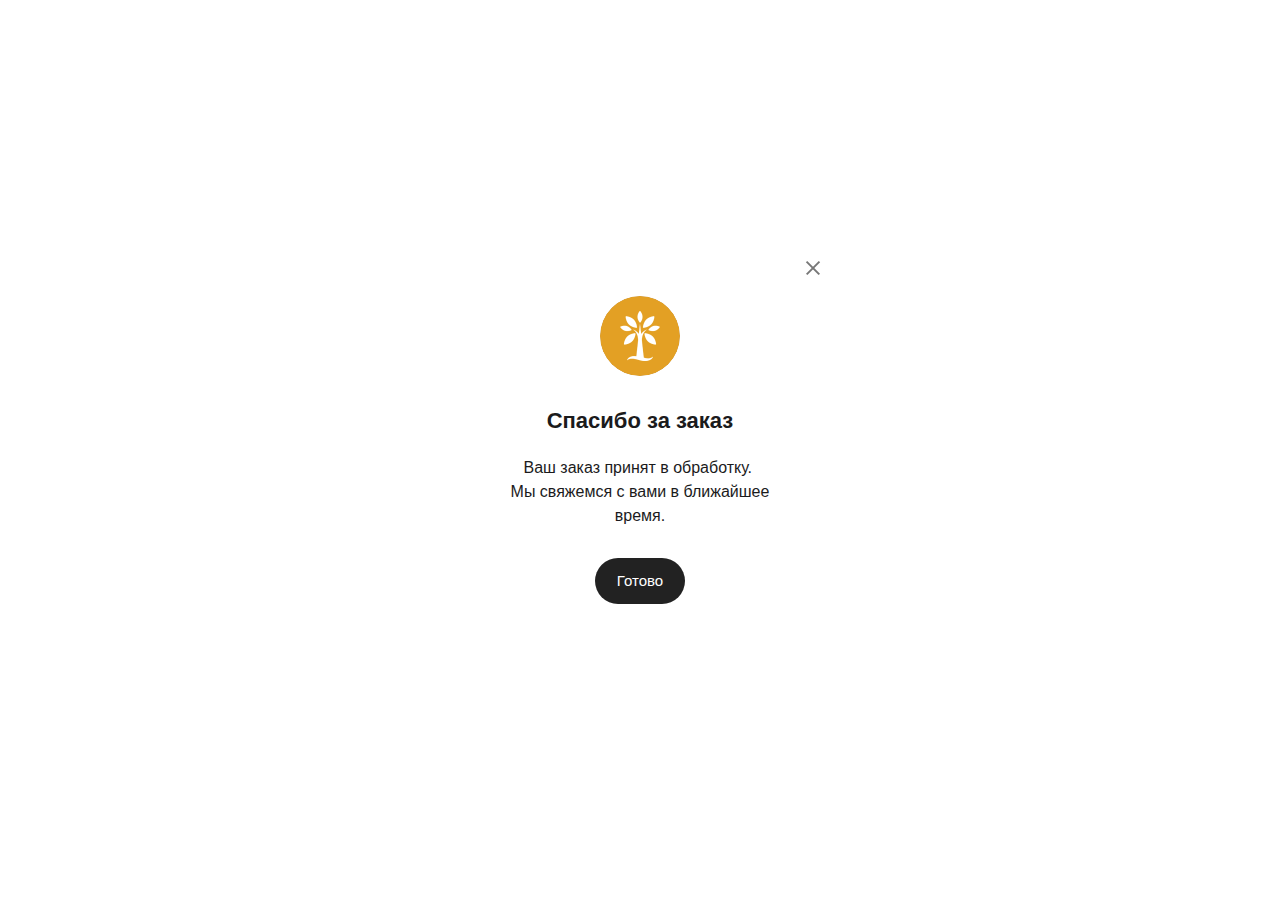
==== thanks.html @ 35699b53 "Thanks page" ====
<!DOCTYPE html>
<html lang="ru"
      style="--zoomLevel:1; --100vw:1239px; --100vh:954px; --viewportWidth:1239px; --viewportHeight:954px; --coverHeight:954px;">
<head>
    <meta http-equiv="Content-Type" content="text/html; charset=UTF-8">

    <title>Саджанці Хурми</title>

    <meta name="viewport"
          content="width=400, height=576, initial-scale=0.9, minimum-scale=0.9, maximum-scale=2.7000001072883606, viewport-fit=cover">

    <meta property="og:type" content="website">
    <meta property="og:title" content="Саджанці Хурми">
    <meta property="og:description" content="">
    <meta property="og:url" content="https://vitaminka.fun/">
    <meta property="og:image" content="assets/logo.png">
    <link rel="canonical" href="https://vitaminka.fun/">

    <link href="assets/css" rel="stylesheet">
    <style id="_core.css">
        :root {
            --lightColor: #fff;
            --darkColor: #1b1b1c;
            --currentColor: #1b1b1c;
            --contrastColor: #fff;
            --focus-ring: rgba(0, 149, 255, .25)
        }

        * {
            box-sizing: border-box;
            font-smooth: always;
            -webkit-font-smoothing: antialiased;
            -moz-osx-font-smoothing: auto
        }

        *, :focus {
            outline: none
        }

        :focus {
            -webkit-focus-ring-color: transparent;
            -webkit-tap-highlight-color: transparent
        }

        .is-android * {
            max-height: 1000000em
        }

        body, html {
            width: 100%;
            margin: 0;
            -webkit-overflow-scrolling: touch;
            -webkit-locale: "en"
        }

        html {
            min-height: 100%;
            text-size-adjust: none;
            -webkit-text-size-adjust: 100%;
            -ms-text-size-adjust: 100%
        }

        a:focus-visible, button:focus-visible, input[type=submit]:focus-visible {
            box-shadow: 0 0 0 4px var(--focus-ring)
        }

        embed, iframe, img, input[type=image], marquee, object, table, video {
            aspect-ratio: attr(width)/attr(height)
        }

        h1, h2, h3, h4, h5, ol, p, ul {
            margin: 0
        }

        ol, ul {
            padding-left: 1.75em
        }

        button, input, select, textarea {
            margin: 0;
            font-size: 100%;
            vertical-align: middle
        }

        button, input {
            overflow: visible;
            line-height: normal
        }

        button::-moz-focus-inner, input::-moz-focus-inner {
            padding: 0;
            border: 0
        }

        textarea {
            overflow: auto;
            vertical-align: top
        }

        img {
            width: auto \9;
            height: auto;
            vertical-align: middle;
            border: 0;
            -ms-interpolation-mode: bicubic
        }

        img, svg {
            max-width: 100%
        }

        svg {
            max-height: 100%;
            fill: currentColor;
            fill-rule: evenodd
        }

        [data-hidden=all] {
            display: none !important
        }

        @media screen and (min-width: 768px) {
            body.adaptive [data-hidden=desktop] {
                display: none !important
            }
        }

        @media screen and (max-width: 767px) {
            body.adaptive [data-hidden=mobile] {
                display: none !important
            }
        }

        [data-contrast] {
            color: var(--currentColor)
        }

        [data-contrast=dark] {
            --currentColor: #1b1b1c;
            --contrastColor: #fff
        }

        [data-contrast=light] {
            --currentColor: #fff;
            --contrastColor: #1b1b1c
        }

        body {
            word-break: break-word;
            word-wrap: break-word;
            overflow-wrap: break-word;
            --linkOpacity: 1;
            --linkColor: inherit;
            --linkDecoration: underline;
            --linkHoverColor: inherit;
            --linkHoverOpacity: 0.7;
            --linkHoverDecoration: none
        }

        a {
            text-decoration: none;
            -webkit-hyphens: manual;
            -ms-hyphens: manual;
            hyphens: manual;
            pointer-events: all
        }

        a, a:active, a:visited {
            color: inherit;
            outline: none
        }

        ol a, p a, ul a {
            -webkit-text-decoration: var(--linkDecoration);
            text-decoration: var(--linkDecoration);
            opacity: var(--linkOpacity);
            transition: opacity .3s cubic-bezier(.21, .67, .58, 1)
        }

        ol a, ol a:active, ol a:visited, p a, p a:active, p a:visited, ul a, ul a:active, ul a:visited {
            color: var(--linkColor)
        }

        .is-pointer ol a:hover, .is-pointer p a:hover, .is-pointer ul a:hover {
            color: var(--linkHoverColor);
            -webkit-text-decoration: var(--linkHoverDecoration);
            text-decoration: var(--linkHoverDecoration);
            opacity: var(--linkHoverOpacity)
        }

        ol img, p img, ul img {
            height: auto !important
        }

        .close-times {
            font-size: 18px;
            width: 2em;
            height: 2em;
            margin-top: -.5em;
            margin-right: -.5em;
            z-index: 99;
            background-repeat: no-repeat;
            background-position: 50%;
            cursor: pointer;
            color: currentColor;
            opacity: 1;
            transition: opacity .18s cubic-bezier(.21, .67, .58, 1);
            transform: translateZ(0);
            pointer-events: all;
            will-change: transform, opacity;
            outline: none
        }

        .is-pointer .close-times:hover {
            text-decoration: none;
            opacity: .65
        }

        .close-times:after, .close-times:before {
            display: block;
            content: "";
            width: 2px;
            height: 1.3em;
            background: currentColor;
            position: absolute;
            left: -1px;
            right: 0;
            top: 0;
            margin-top: .35em;
            margin-left: 1em
        }

        .close-times:before {
            transform: rotate(45deg)
        }

        .close-times:after {
            transform: rotate(-45deg)
        }


        .justify-content-start {
            justify-content: flex-start
        }


        .align-items-stretch {
            align-items: stretch
        }


        @keyframes shake {
            10%, 90% {
                transform: translate3d(-1px, 0, 0)
            }
            20%, 80% {
                transform: translate3d(2px, 0, 0)
            }
            30%, 60% {
                transform: translate3d(-3px, 0, 0)
            }
            45% {
                transform: translate3d(3px, 0, 0)
            }
        }

        @keyframes slideDown {
            0% {
                transform: translateY(-10px);
                opacity: 0
            }
            to {
                transform: translateY(0);
                opacity: 1
            }
        }

        @keyframes slideUp {
            0% {
                transform: translateY(10px);
                opacity: 0
            }
            to {
                transform: translateY(0);
                opacity: 1
            }
        }

        @keyframes fadeIn {
            0% {
                opacity: 0
            }
            to {
                opacity: 1
            }
        }

        @keyframes fadeOut {
            0% {
                opacity: 1
            }
            to {
                opacity: 0
            }
        }

        @keyframes slideLeft {
            0% {
                transform: translateX(-10px);
                opacity: 0
            }
            to {
                transform: translateX(0);
                opacity: 1
            }
        }

        @keyframes slideRight {
            0% {
                transform: translateX(10px);
                opacity: 0
            }
            to {
                transform: translateX(0);
                opacity: 1
            }
        }

        @keyframes show-menu {
            0% {
                opacity: 0;
                transform: translateY(-25px)
            }
            to {
                opacity: 1;
                transform: translateY(0)
            }
        }

        @keyframes scale-up-down {
            50% {
                transform: scale(1.3)
            }
        }

        @keyframes circular-loader {
            0% {
                stroke-dasharray: 1, 200;
                stroke-dashoffset: 0
            }
            50% {
                stroke-dasharray: 89, 200;
                stroke-dashoffset: -35
            }
            to {
                stroke-dasharray: 89, 200;
                stroke-dashoffset: -124
            }
        }

        @keyframes checkAppearance {
            0% {
                width: 0
            }
            to {
                width: 100%
            }
        }

        @keyframes sSpin {
            0% {
                transform: rotate(0deg)
            }
            to {
                transform: rotate(1turn)
            }
        }

        @keyframes swipeAnimation {
            0% {
                transform: translateX(0);
                opacity: 0
            }
            19% {
                transform: translateX(0);
                opacity: 1
            }
            30% {
                opacity: 1
            }
            81% {
                transform: translateX(-120px);
                opacity: 0
            }
            to {
                transform: translateX(0);
                opacity: 0
            }
        }

        @keyframes swipeAnimationLeft {
            0% {
                transform: translateX(0);
                opacity: 1
            }
            39% {
                opacity: 1
            }
            56% {
                opacity: .5
            }
            77% {
                transform: translateX(-150%);
                opacity: 0
            }
        }

        :root {
            --containerWidth: 1150px;
            --containerMaxWidth: 100%
        }

        body, html {
            -ms-scroll-chaining: none;
            overscroll-behavior: none;
            padding: 0
        }

        body {
            min-width: 1200px;
            color: #1b1b1c;
            background-color: #fff;
            zoom: var(--zoomLevel)
        }


        .full-width .flexbe-cards-list {
            max-width: 100%;
            margin-right: 0;
            margin-left: 0
        }

        .cover {
            min-height: 540px;
            min-height: var(--coverHeight, 100vh);
            height: auto;
            align-items: center;
            align-content: center
        }

        .col-1, [data-cols="1"] {
            flex-basis: 4.16666667%;
            max-width: 4.16666667%
        }

        .col-2, [data-cols="2"] {
            flex-basis: 8.33333333%;
            max-width: 8.33333333%
        }

        .col-3, [data-cols="3"] {
            flex-basis: 12.5%;
            max-width: 12.5%
        }

        .col-4, [data-cols="4"] {
            flex-basis: 16.66666667%;
            max-width: 16.66666667%
        }

        .col-5, [data-cols="5"] {
            flex-basis: 20.83333333%;
            max-width: 20.83333333%
        }

        .col-6, [data-cols="6"] {
            flex-basis: 25%;
            max-width: 25%
        }

        .col-7, [data-cols="7"] {
            flex-basis: 29.16666667%;
            max-width: 29.16666667%
        }

        .col-8, [data-cols="8"] {
            flex-basis: 33.33333333%;
            max-width: 33.33333333%
        }

        .col-9, [data-cols="9"] {
            flex-basis: 37.5%;
            max-width: 37.5%
        }

        .col-10, [data-cols="10"] {
            flex-basis: 41.66666667%;
            max-width: 41.66666667%
        }

        .col-11, [data-cols="11"] {
            flex-basis: 45.83333333%;
            max-width: 45.83333333%
        }

        .col-12, [data-cols="12"] {
            flex-basis: 50%;
            max-width: 50%
        }

        .col-13, [data-cols="13"] {
            flex-basis: 54.16666667%;
            max-width: 54.16666667%
        }

        .col-14, [data-cols="14"] {
            flex-basis: 58.33333333%;
            max-width: 58.33333333%
        }

        .col-15, [data-cols="15"] {
            flex-basis: 62.5%;
            max-width: 62.5%
        }

        .col-16, [data-cols="16"] {
            flex-basis: 66.66666667%;
            max-width: 66.66666667%
        }

        .col-17, [data-cols="17"] {
            flex-basis: 70.83333333%;
            max-width: 70.83333333%
        }

        .col-18, [data-cols="18"] {
            flex-basis: 75%;
            max-width: 75%
        }

        .col-19, [data-cols="19"] {
            flex-basis: 79.16666667%;
            max-width: 79.16666667%
        }

        .col-20, [data-cols="20"] {
            flex-basis: 83.33333333%;
            max-width: 83.33333333%
        }

        .col-21, [data-cols="21"] {
            flex-basis: 87.5%;
            max-width: 87.5%
        }

        .col-22, [data-cols="22"] {
            flex-basis: 91.66666667%;
            max-width: 91.66666667%
        }

        .col-23, [data-cols="23"] {
            flex-basis: 95.83333333%;
            max-width: 95.83333333%
        }

        .col-24, [data-cols="24"] {
            flex-basis: 100%;
            max-width: 100%
        }

        .col-0, [data-cols="0"] {
            padding: 0 !important;
            margin: 0 !important;
            width: 0 !important;
            max-width: 0 !important;
            opacity: 0;
            visibility: hidden
        }


        .layout-type-card, .layout-type-column, .layout-type-product, .layout-type-tabs {
            z-index: auto
        }

        .gap-item {
            padding: var(--gapSize)
        }

        .gap-zero {
            --gapSize: 0px
        }

        .b_block ~ .b_block {
            margin-top: -1px;
            min-height: 1px
        }

        .element-item {
            --elementIndex: 10;
            position: relative;
            display: flex;
            flex-shrink: 0;
            flex-grow: 0;
            justify-content: var(--elementJustify, inherit);
            align-items: var(--elementAlign, inherit);
            text-align: var(--elementTextAlign, inherit)
        }

        .element-item--vertical {
            width: 100%
        }

        .element-item--vertical.is-first-child {
            margin-top: -5px
        }

        .element-item--vertical.is-last-child {
            margin-bottom: -5px
        }

        .element-item--vertical.fill-space {
            --elementAlign: stretch;
            flex-grow: 1
        }

        .element-item--vertical.no-gutter {
            width: stretch;
            margin-left: calc(var(--paddingLeft, 0px) * -1);
            margin-right: calc(var(--paddingRight, 0px) * -1)
        }

        .element-item--vertical.no-gutter.is-first-child {
            margin-top: calc(var(--paddingTop) * -1) !important
        }

        .element-item--vertical.no-gutter.is-first-child .element-content {
            padding-top: 0 !important
        }

        .element-item--vertical.no-gutter.is-last-child {
            margin-bottom: calc(var(--paddingBottom) * -1) !important
        }

        .element-item--vertical.no-gutter.is-last-child .element-content {
            padding-bottom: 0 !important
        }

        .element-content--vertical {
            padding: 5px 0
        }

        .element-content {
            display: flex;
            flex-flow: row wrap;
            justify-content: var(--elementJustify, inherit);
            align-items: var(--elementAlign, inherit);
            position: relative;
            width: 100%;
            z-index: var(--elementIndex, 10)
        }

        .is-view .element-content--pointerless, .is-view .element-content--pointerless * {
            pointer-events: none !important
        }

        [data-element-justify=start] {
            --elementJustify: flex-start;
            --elementTextAlign: left
        }

        [data-element-justify=center] {
            --elementJustify: center;
            --elementTextAlign: center
        }

        [data-element-justify=end] {
            --elementJustify: flex-end;
            --elementTextAlign: right
        }

        [data-element-align=start] {
            --elementAlign: flex-start
        }

        [data-element-align=center] {
            --elementAlign: center
        }

        [data-element-align=end] {
            --elementAlign: flex-end
        }

        [data-mr] {
            padding-right: var(--sideMarginRight)
        }

        [data-ml] {
            padding-left: var(--sideMarginLeft)
        }

        [data-mr="0"] {
            --sideMarginRight: 0%
        }

        [data-ml="0"] {
            --sideMarginLeft: 0%
        }

        [data-mr="1"] {
            --sideMarginRight: 5%
        }

        [data-ml="1"] {
            --sideMarginLeft: 5%
        }

        [data-mr="2"] {
            --sideMarginRight: 10%
        }

        [data-ml="2"] {
            --sideMarginLeft: 10%
        }

        [data-mr="3"] {
            --sideMarginRight: 15%
        }

        [data-ml="3"] {
            --sideMarginLeft: 15%
        }

        [data-mr="4"] {
            --sideMarginRight: 20%
        }

        [data-ml="4"] {
            --sideMarginLeft: 20%
        }

        [data-mr="5"] {
            --sideMarginRight: 25%
        }

        [data-ml="5"] {
            --sideMarginLeft: 25%
        }

        [data-mr="6"] {
            --sideMarginRight: 30%
        }

        [data-ml="6"] {
            --sideMarginLeft: 30%
        }

        [data-mr="7"] {
            --sideMarginRight: 35%
        }

        [data-ml="7"] {
            --sideMarginLeft: 35%
        }

        [data-mr="8"] {
            --sideMarginRight: 40%
        }

        [data-ml="8"] {
            --sideMarginLeft: 40%
        }

        [data-mr="9"] {
            --sideMarginRight: 45%
        }

        [data-ml="9"] {
            --sideMarginLeft: 45%
        }

        [data-mr="10"] {
            --sideMarginRight: 50%
        }

        [data-ml="10"] {
            --sideMarginLeft: 50%
        }

        [data-mr="11"] {
            --sideMarginRight: 55%
        }

        [data-ml="11"] {
            --sideMarginLeft: 55%
        }

        [data-mr="12"] {
            --sideMarginRight: 60%
        }

        [data-ml="12"] {
            --sideMarginLeft: 60%
        }

        [data-mr="13"] {
            --sideMarginRight: 65%
        }

        [data-ml="13"] {
            --sideMarginLeft: 65%
        }

        [data-mr="14"] {
            --sideMarginRight: 70%
        }

        [data-ml="14"] {
            --sideMarginLeft: 70%
        }

        [data-mr="15"] {
            --sideMarginRight: 75%
        }

        [data-ml="15"] {
            --sideMarginLeft: 75%
        }

        [data-mr="16"] {
            --sideMarginRight: 80%
        }

        [data-ml="16"] {
            --sideMarginLeft: 80%
        }

        [data-mr="17"] {
            --sideMarginRight: 85%
        }

        [data-ml="17"] {
            --sideMarginLeft: 85%
        }

        [data-mr="18"] {
            --sideMarginRight: 90%
        }

        [data-ml="18"] {
            --sideMarginLeft: 90%
        }

        [data-mr="19"] {
            --sideMarginRight: 95%
        }

        [data-ml="19"] {
            --sideMarginLeft: 95%
        }

        [data-mr="20"] {
            --sideMarginRight: 100%
        }

        [data-ml="20"] {
            --sideMarginLeft: 100%
        }

        .px-50 {
            --paddingLeft: 50px;
            --paddingRight: 50px
        }

        .py-50 {
            --paddingBottom: 50px
        }

        .pt-50, .py-50 {
            --paddingTop: 50px
        }

        .flexbe-row {
            width: 100%;
            max-width: 100%;
            width: -webkit-fill-available;
            width: -moz-available;
            width: stretch;
            max-width: -webkit-fill-available;
            max-width: -moz-available;
            max-width: stretch;
            flex-flow: row nowrap;
            margin: 0 calc(var(--gapSize, 0px) * -1);
            pointer-events: none
        }

        .flexbe-column, .flexbe-row {
            display: flex;
            flex-grow: 1;
            flex-shrink: 0
        }

        @media screen and (min-width: 768px) {
            .flexbe-row.first-row .flexbe-column, .flexbe-row.only-row .flexbe-column {
                padding-top: 0
            }

            .flexbe-row.last-row .flexbe-column, .flexbe-row.only-row .flexbe-column {
                padding-bottom: 0
            }
        }

        .m_modal {
            position: absolute;
            z-index: 0;
            top: 0;
            left: 0;
            right: 0;
            bottom: 0;
            width: 100%;
            height: 100%;
            display: none;
            -webkit-backface-visibility: hidden;
            backface-visibility: hidden;
            content-visibility: hidden
        }

        .m_modal.show {
            content-visibility: visible;
            display: block;
            z-index: 1000
        }

        .m_modal .modal-data {
            position: relative;
            z-index: 1;
            height: 100%;
            display: flex;
            justify-content: center;
            align-items: center
        }

        .m_modal .modal-data > .close-times {
            position: fixed;
            top: 40px;
            right: 40px
        }

        .m_modal .scroller {
            padding: 70px 0;
            max-height: var(--viewportHeight, 100vh);
            width: 100%;
            height: 100%;
            display: flex;
            align-items: flex-start;
            justify-content: center;
            position: relative;
            pointer-events: all;
            overflow-x: hidden;
            overflow-y: auto;
            -webkit-overflow-scrolling: touch
        }

        .m_modal .modal-content {
            position: relative;
            margin: auto;
            animation: slideUp .35s ease 1 both
        }

        .m_modal .component-bg {
            animation: fadeIn .18s linear 1 both
        }

        .cart-button {
            width: 60px;
            height: 60px;
            padding: 12px;
            display: flex;
            align-items: center;
            justify-content: center;
            -webkit-backface-visibility: hidden;
            backface-visibility: hidden;
            pointer-events: all;
            cursor: pointer;
            -webkit-tap-highlight-color: transparent;
            transition: opacity .18s cubic-bezier(.21, .67, .58, 1), visibility .18s cubic-bezier(.21, .67, .58, 1)
        }

        .cart-button, .cart-button .editor-simple-handle {
            border-radius: 50%
        }

        .cart-button:hover:before {
            transform: scale(1.05)
        }

        .cart-button.blink {
            animation: scale-up-down .3s cubic-bezier(.21, .67, .58, 1) 0s 1
        }

        .cart-button.hide {
            opacity: 0;
            visibility: hidden;
            pointer-events: none !important
        }

        .cart-button svg {
            flex-shrink: 0;
            display: block;
            fill-rule: evenodd;
            fill: currentColor;
            transition: transform .3s cubic-bezier(.21, .67, .58, 1);
            z-index: 1
        }

        .cart-button:before {
            content: "";
            top: 0;
            left: 0;
            width: 60px;
            height: 60px;
            color: #fff;
            z-index: 0
        }

        .cart-button-count, .cart-button:before {
            display: block;
            position: absolute;
            border-radius: 50%;
            transition: transform .3s cubic-bezier(.21, .67, .58, 1)
        }

        .cart-button-count {
            z-index: 5;
            margin: 0;
            right: -5px;
            top: -5px;
            width: 24px;
            height: 24px;
            box-sizing: border-box;
            text-align: center;
            font-size: 12px;
            line-height: 24px;
            font-weight: 500;
            white-space: nowrap
        }

        .swiper-container-autoheight .swiper-slide {
            height: auto
        }

        .swiper-container-autoheight .swiper-wrapper {
            align-items: flex-start;
            transition-property: transform, height
        }

        .swiper-mobile-helper {
            display: none
        }

        body.is-touch .swiper-mobile-helper {
            position: absolute;
            width: 60px;
            height: 60px;
            background-size: contain;
            opacity: 0;
            pointer-events: none;
            will-change: transform, opacity;
            animation: none
        }

        body.is-touch .swiper-mobile-helper.show {
            display: block;
            animation: swipeAnimationLeft 1.3s ease 2 both
        }

        body.is-touch .swiper-mobile-helper.fade {
            opacity: 0;
            visibility: hidden;
            transition: opacity .5s ease, visibility .5s ease
        }

        .flexbe-cards-slider .swiper-mobile-helper {
            top: 7%;
            right: -28px
        }

        .container-tabs .swiper-mobile-helper {
            top: -40px;
            right: -8px
        }

        .swiper-wrapper {
            position: relative;
            flex-wrap: nowrap !important;
            justify-content: flex-start;
            transition: all .65s cubic-bezier(.64, .13, .43, .99)
        }

        .swiper-effect-fade .swiper-slide {
            pointer-events: none;
            padding: 0 !important;
            opacity: 0;
            visibility: hidden;
            transition-property: opacity, visibility;
            transition-timing-function: cubic-bezier(.7, 0, .3, 1)
        }

        .swiper-effect-fade .swiper-slide > .component-image, .swiper-effect-fade .swiper-slide > .component-video {
            transform: scale(1.15);
            transition: transform .85s cubic-bezier(.7, 0, .3, 1)
        }

        .swiper-effect-fade .swiper-slide-active {
            pointer-events: auto;
            opacity: 1;
            visibility: visible
        }

        .swiper-effect-fade .swiper-slide-active > .component-image, .swiper-effect-fade .swiper-slide-active > .component-video, .swiper-effect-fade .swiper-slide-duplicate-active > .component-image, .swiper-effect-fade .swiper-slide-duplicate-active > .component-video {
            transform: scale(1)
        }

        .widget-list {
            display: none;
            position: relative
        }

        body.ready .widget-list {
            display: block;
            position: absolute;
            top: 0;
            width: 100%
        }
    </style>
    <style id="_core_adaptive.css">

        @media screen and (max-width: 767px) {
            body.adaptive .hidden-mobile {
                display: none
            }
        }

        @media screen and (max-width: 767px) {
            body.adaptive {
                --containerWidth: 450px;
                --containerMaxWidth: calc(100vw - 20px * 2);
                min-width: 350px
            }

            body.adaptive .layout-type-section-title {
                margin-bottom: 30px
            }

            body.adaptive .layout-type-section-footer {
                margin-top: 30px
            }

            body.adaptive .col-am-1, body.adaptive [data-am-cols="1"] {
                flex-basis: 4.16666667%;
                max-width: 4.16666667%
            }

            body.adaptive .col-am-2, body.adaptive [data-am-cols="2"] {
                flex-basis: 8.33333333%;
                max-width: 8.33333333%
            }

            body.adaptive .col-am-3, body.adaptive [data-am-cols="3"] {
                flex-basis: 12.5%;
                max-width: 12.5%
            }

            body.adaptive .col-am-4, body.adaptive [data-am-cols="4"] {
                flex-basis: 16.66666667%;
                max-width: 16.66666667%
            }

            body.adaptive .col-am-5, body.adaptive [data-am-cols="5"] {
                flex-basis: 20.83333333%;
                max-width: 20.83333333%
            }

            body.adaptive .col-am-6, body.adaptive [data-am-cols="6"] {
                flex-basis: 25%;
                max-width: 25%
            }

            body.adaptive .col-am-7, body.adaptive [data-am-cols="7"] {
                flex-basis: 29.16666667%;
                max-width: 29.16666667%
            }

            body.adaptive .col-am-8, body.adaptive [data-am-cols="8"] {
                flex-basis: 33.33333333%;
                max-width: 33.33333333%
            }

            body.adaptive .col-am-9, body.adaptive [data-am-cols="9"] {
                flex-basis: 37.5%;
                max-width: 37.5%
            }

            body.adaptive .col-am-10, body.adaptive [data-am-cols="10"] {
                flex-basis: 41.66666667%;
                max-width: 41.66666667%
            }

            body.adaptive .col-am-11, body.adaptive [data-am-cols="11"] {
                flex-basis: 45.83333333%;
                max-width: 45.83333333%
            }

            body.adaptive .col-am-12, body.adaptive [data-am-cols="12"] {
                flex-basis: 50%;
                max-width: 50%
            }

            body.adaptive .col-am-13, body.adaptive [data-am-cols="13"] {
                flex-basis: 54.16666667%;
                max-width: 54.16666667%
            }

            body.adaptive .col-am-14, body.adaptive [data-am-cols="14"] {
                flex-basis: 58.33333333%;
                max-width: 58.33333333%
            }

            body.adaptive .col-am-15, body.adaptive [data-am-cols="15"] {
                flex-basis: 62.5%;
                max-width: 62.5%
            }

            body.adaptive .col-am-16, body.adaptive [data-am-cols="16"] {
                flex-basis: 66.66666667%;
                max-width: 66.66666667%
            }

            body.adaptive .col-am-17, body.adaptive [data-am-cols="17"] {
                flex-basis: 70.83333333%;
                max-width: 70.83333333%
            }

            body.adaptive .col-am-18, body.adaptive [data-am-cols="18"] {
                flex-basis: 75%;
                max-width: 75%
            }

            body.adaptive .col-am-19, body.adaptive [data-am-cols="19"] {
                flex-basis: 79.16666667%;
                max-width: 79.16666667%
            }

            body.adaptive .col-am-20, body.adaptive [data-am-cols="20"] {
                flex-basis: 83.33333333%;
                max-width: 83.33333333%
            }

            body.adaptive .col-am-21, body.adaptive [data-am-cols="21"] {
                flex-basis: 87.5%;
                max-width: 87.5%
            }

            body.adaptive .col-am-22, body.adaptive [data-am-cols="22"] {
                flex-basis: 91.66666667%;
                max-width: 91.66666667%
            }

            body.adaptive .col-am-23, body.adaptive [data-am-cols="23"] {
                flex-basis: 95.83333333%;
                max-width: 95.83333333%
            }

            body.adaptive .col-am-24, body.adaptive [data-am-cols="24"] {
                flex-basis: 100%;
                max-width: 100%
            }

            body.adaptive .gap-am-zero {
                --gapSize: 0px
            }

            body.adaptive .gap-am-xsmall {
                --gapSize: 7px
            }

            body.adaptive .gap-am-small {
                --gapSize: 10px
            }

            body.adaptive .gap-am-normal {
                --gapSize: 15px
            }

            body.adaptive .gap-am-large {
                --gapSize: 25px
            }
        }

        .is-view .container-list {
            overflow: hidden
        }

        @media screen and (max-width: 767px) {
            body.adaptive .px-0 {
                --paddingLeft: 0px;
                --paddingRight: 0px
            }

            body.adaptive .py-0 {
                --paddingTop: 0px;
                --paddingBottom: 0px
            }

            body.adaptive .pt-0 {
                --paddingTop: 0px
            }

            body.adaptive .pb-0 {
                --paddingBottom: 0px
            }

            body.adaptive .pl-0 {
                --paddingLeft: 0px
            }

            body.adaptive .pr-0 {
                --paddingRight: 0px
            }

            body.adaptive .px-5 {
                --paddingLeft: 5px;
                --paddingRight: 5px
            }

            body.adaptive .py-5 {
                --paddingTop: 5px;
                --paddingBottom: 5px
            }

            body.adaptive .pt-5 {
                --paddingTop: 5px
            }

            body.adaptive .pb-5 {
                --paddingBottom: 5px
            }

            body.adaptive .pl-5 {
                --paddingLeft: 5px
            }

            body.adaptive .pr-5 {
                --paddingRight: 5px
            }

            body.adaptive .px-10 {
                --paddingLeft: 10px;
                --paddingRight: 10px
            }

            body.adaptive .py-10 {
                --paddingTop: 10px;
                --paddingBottom: 10px
            }

            body.adaptive .pt-10 {
                --paddingTop: 10px
            }

            body.adaptive .pb-10 {
                --paddingBottom: 10px
            }

            body.adaptive .pl-10 {
                --paddingLeft: 10px
            }

            body.adaptive .pr-10 {
                --paddingRight: 10px
            }

            body.adaptive .px-15 {
                --paddingLeft: 15px;
                --paddingRight: 15px
            }

            body.adaptive .py-15 {
                --paddingTop: 15px;
                --paddingBottom: 15px
            }

            body.adaptive .pt-15 {
                --paddingTop: 15px
            }

            body.adaptive .pb-15 {
                --paddingBottom: 15px
            }

            body.adaptive .pl-15 {
                --paddingLeft: 15px
            }

            body.adaptive .pr-15 {
                --paddingRight: 15px
            }

            body.adaptive .px-20 {
                --paddingLeft: 20px;
                --paddingRight: 20px
            }

            body.adaptive .py-20 {
                --paddingTop: 20px;
                --paddingBottom: 20px
            }

            body.adaptive .pt-20 {
                --paddingTop: 20px
            }

            body.adaptive .pb-20 {
                --paddingBottom: 20px
            }

            body.adaptive .pl-20 {
                --paddingLeft: 20px
            }

            body.adaptive .pr-20 {
                --paddingRight: 20px
            }

            body.adaptive .px-25 {
                --paddingLeft: 25px;
                --paddingRight: 25px
            }

            body.adaptive .py-25 {
                --paddingTop: 25px;
                --paddingBottom: 25px
            }

            body.adaptive .pt-25 {
                --paddingTop: 25px
            }

            body.adaptive .pb-25 {
                --paddingBottom: 25px
            }

            body.adaptive .pl-25 {
                --paddingLeft: 25px
            }

            body.adaptive .pr-25 {
                --paddingRight: 25px
            }

            body.adaptive .px-30 {
                --paddingLeft: 30px;
                --paddingRight: 30px
            }

            body.adaptive .py-30 {
                --paddingTop: 30px;
                --paddingBottom: 30px
            }

            body.adaptive .pt-30 {
                --paddingTop: 30px
            }

            body.adaptive .pb-30 {
                --paddingBottom: 30px
            }

            body.adaptive .pl-30 {
                --paddingLeft: 30px
            }

            body.adaptive .pr-30 {
                --paddingRight: 30px
            }

            body.adaptive .px-35 {
                --paddingLeft: 30px;
                --paddingRight: 30px
            }

            body.adaptive .py-35 {
                --paddingTop: 30px;
                --paddingBottom: 30px
            }

            body.adaptive .pt-35 {
                --paddingTop: 30px
            }

            body.adaptive .pb-35 {
                --paddingBottom: 30px
            }

            body.adaptive .pl-35 {
                --paddingLeft: 30px
            }

            body.adaptive .pr-35 {
                --paddingRight: 30px
            }

            body.adaptive .px-40 {
                --paddingLeft: 30px;
                --paddingRight: 30px
            }

            body.adaptive .py-40 {
                --paddingTop: 30px;
                --paddingBottom: 30px
            }

            body.adaptive .pt-40 {
                --paddingTop: 30px
            }

            body.adaptive .pb-40 {
                --paddingBottom: 30px
            }

            body.adaptive .pl-40 {
                --paddingLeft: 30px
            }

            body.adaptive .pr-40 {
                --paddingRight: 30px
            }

            body.adaptive .px-45 {
                --paddingLeft: 30px;
                --paddingRight: 30px
            }

            body.adaptive .py-45 {
                --paddingTop: 30px;
                --paddingBottom: 30px
            }

            body.adaptive .pt-45 {
                --paddingTop: 30px
            }

            body.adaptive .pb-45 {
                --paddingBottom: 30px
            }

            body.adaptive .pl-45 {
                --paddingLeft: 30px
            }

            body.adaptive .pr-45 {
                --paddingRight: 30px
            }

            body.adaptive .px-50 {
                --paddingLeft: 30px;
                --paddingRight: 30px
            }

            body.adaptive .py-50 {
                --paddingTop: 30px;
                --paddingBottom: 30px
            }

            body.adaptive .pt-50 {
                --paddingTop: 30px
            }

            body.adaptive .pb-50 {
                --paddingBottom: 30px
            }

            body.adaptive .pl-50 {
                --paddingLeft: 30px
            }

            body.adaptive .pr-50 {
                --paddingRight: 30px
            }

            body.adaptive .element-item {
                --sideMarginRight: 0px;
                --sideMarginLeft: 0px
            }
        }

        @media screen and (max-width: 767px) {
            body.adaptive .flexbe-row {
                flex-wrap: wrap;
                margin: 0
            }

            body.adaptive .flexbe-row.first-row .first-column, body.adaptive .flexbe-row.first-row .only-column, body.adaptive .flexbe-row.only-row .first-column, body.adaptive .flexbe-row.only-row .only-column {
                --gapSizeTop: 0
            }

            body.adaptive .flexbe-row.last-row .last-column, body.adaptive .flexbe-row.last-row .only-column, body.adaptive .flexbe-row.only-row .last-column, body.adaptive .flexbe-row.only-row .only-column {
                --gapSizeBottom: 0
            }

            body.adaptive .flexbe-row.reverse-on-mobile {
                flex-wrap: wrap-reverse
            }

            body.adaptive .flexbe-row.reverse-on-mobile .first-column {
                --gapSizeTop: var(--gapSize);
                --gapSizeBottom: 0
            }

            body.adaptive .flexbe-row.reverse-on-mobile .last-column {
                --gapSizeTop: 0;
                --gapSizeBottom: var(--gapSize)
            }

            body.adaptive .flexbe-column {
                --gapSizeTop: var(--gapSize);
                --gapSizeBottom: var(--gapSize);
                width: 100%;
                max-width: 100%;
                flex-basis: 100%;
                padding: var(--gapSizeTop) 0 var(--gapSizeBottom)
            }
        }

        @media screen and (max-width: 767px) {
            body.adaptive .m_modal .scroller {
                min-height: 100%;
                padding: 0
            }

            body.adaptive .m_modal .modal-data {
                justify-content: stretch;
                align-items: stretch
            }

            body.adaptive .m_modal .modal-data > .close-times {
                top: 20px;
                right: 20px;
                display: block !important
            }

            body.adaptive.is-ios.is-instagram .m_modal .modal-data {
                padding-top: 50px;
                padding-bottom: 120px
            }
        }

    </style>
    <link id="_components.css" href="assets/_components.css" media="all" rel="stylesheet"
          type="text/css">
    <link id="_components_adaptive.css" href="assets/_components_adaptive.css"
          media="(max-width: 768px)" rel="stylesheet" type="text/css">
    <link id="page.css" href="assets/custom.css" media="all" rel="stylesheet"
          type="text/css">

</head>
<body class="is-view adaptive is-chrome ready is-mobile-menu--panel is-desktop is-pointer" id="body-content"
      data-new-gr-c-s-check-loaded="14.998.0" data-gr-ext-installed="" data-new-gr-c-s-loaded="14.998.0">
<div class="container-list">

    <div class="m_modal m_done29631 show" data-is="modal" id="done-popup" data-m-id="GRID" data-mod-id="6"
         data-components="[&quot;background&quot;]">
        <div class="modal-data" data-contrast="light"><a class="_anchor" name="done"></a>
            <div class="component-bg bg-color " data-type="color" data-component="background">
                <div class="overlay " data-opacity="1"></div>
            </div>
            <div class="scroller" data-overlay="true">
                <div class="modal-content width--s"><a class="close close-times"></a>
                    <div class="layout-type-column gap-zero gap-am-zero">
                        <div class="flexbe-row align-items-stretch justify-content-start only-row" data-item-id="1">
                            <div class="flexbe-column gap-item only-column" data-cols="24" data-item-id="1">
                                <div class="content-zone content-zone--vertical content-zone--single content-zone--rounded px-50 py-50 pm-50 bg-element js-adaptive-hover bg-element--hover"
                                     data-is="zone" data-id="448623" data-e-id="zone" data-mod-id="0"
                                     data-zone-type="modal" data-components="[&quot;bg_element&quot;]"
                                     data-contrast="dark" data-hover-contrast="dark" data-component="bg_element">
                                    <div class="bg-element__fill bg-element__fill--color "></div>
                                    <div class="elements-list elements-list--vertical elements-list--free elements-list--only"
                                         data-element-align="start" data-element-justify="center" data-direction="y"
                                         data-elements-scope="zone">
                                        <div class="element-item is-first-child element-item--static element-item--vertical"
                                             data-mr="0" data-ml="0" data-element-justify="center" data-is="element"
                                             data-id="906444" data-e-id="icon01" data-mod-id="0"
                                             data-components="[&quot;icon&quot;]">
                                            <div class="element-content element-content--static element-content--vertical"
                                                 style="">
                                                <div class="component-icon component-ico size--medium style--filled color--custom border--medium shape--round scale--contain"
                                                     data-component="icon">
                                                    <div class="icon-wrap" style="cursor: pointer">
                                                        <img src="assets/logo.png" alt="Вітамінний сад" class="logo-img">
                                                    </div>
                                                </div>
                                            </div>
                                        </div>
                                        <div class="element-item element-item--static element-item--vertical"
                                             data-mr="0" data-ml="0" data-element-justify="center" data-is="element"
                                             data-id="972372" data-e-id="text01" data-mod-id="subtitle_ru"
                                             data-components="[]">
                                            <div class="element-content element-content--static element-content--vertical"
                                                 style="">
                                                <div class="element-text text-style-subtitle text-align-inherit"><p>
                                                    Спасибо за заказ</p></div>
                                            </div>
                                        </div>
                                        <div class="element-item element-item--static element-item--vertical"
                                             data-mr="0" data-ml="0" data-element-justify="center" data-is="element"
                                             data-id="570332" data-e-id="text01" data-mod-id="text_ru"
                                             data-components="[]">
                                            <div class="element-content element-content--static element-content--vertical"
                                                 style="">
                                                <div class="element-text text-style-content text-align-inherit">
                                                    <p>Ваш заказ принят в обработку.&nbsp;</p>
                                                    <p>Мы свяжемся с вами в ближайшее время.</p></div>
                                            </div>
                                        </div>
                                        <div class="element-item is-last-child element-item--static element-item--vertical"
                                             data-mr="0" data-ml="0" data-element-justify="center" data-is="element"
                                             data-id="851731" data-e-id="button01" data-mod-id="single_ru"
                                             data-components="[]">
                                            <div class="element-content element-content--static element-content--vertical"
                                                 style="">
                                                <div class="buttons-holder text-position-disabled single no-price">
                                                    <div class="button-wrapper button-1 " data-item-id="1">
                                                        <button class="component-button close text--auto effect--opacity line_size--small weight--medium size--medium js-adaptive-hover filled rounded"
                                                                data-action-target=""><a data-action="close"></a>
                                                            <div class="btn-content btn-content-text icon-on-left"><span
                                                                    class="btn-text">Готово‍</span></div>
                                                        </button>
                                                    </div>
                                                </div>
                                            </div>
                                        </div>
                                    </div>
                                </div>
                            </div>
                        </div>
                    </div>
                </div>
            </div>
        </div>
    </div>
</div>

<link class="font-setup-import" rel="stylesheet" href="assets/css(1)">
<style class="font-setup">
    body .text-style-title-main {
        font-family: "Yeseva One", "Helvetica", "Verdana", "Roboto", sans-serif
    }

    body .text-style-title {
        font-family: "Roboto", "Helvetica", "Verdana", "Roboto", sans-serif
    }

    body .text-style-subtitle {
        font-family: "Roboto", "Helvetica", "Verdana", "Roboto", sans-serif
    }

    body {
        font-family: "Roboto", "Helvetica", "Verdana", "Roboto", sans-serif !important
    }

    body .text-style-quote {
        font-family: "Playfair Display", "Helvetica", "Verdana", "Roboto", sans-serif
    }</style>
<link id="_misc.css" href="assets/_misc.css" media="all" rel="stylesheet" type="text/css">
<link id="_fixes.css" href="assets/_fixes.css" media="all" rel="stylesheet" type="text/css">

<script>
    var closeButtons = document.getElementsByClassName('close');
    for (var i=0; closeButtons.length > i; i++) {
        closeButtons[i].addEventListener('click', hidePopup);
    }
    var icon = document.getElementsByClassName('icon-wrap');
    icon[0].addEventListener('click', hidePopup);

    function hidePopup(event) {
        event.target.closest('.m_modal').classList.remove("show");

        window.location.assign('http://' + document.location.host);
    }
</script>
</body>
</html>
---- assets/_components.css ----
.container-fluid>.component-bg[data-type=color] .overlay{opacity:1!important}.b_block:last-of-type .component-bg{height:100%}.component-bg{overflow:hidden;clip:rect(auto,auto,auto,auto);pointer-events:none;z-index:0}.component-bg,.component-bg .overlay{position:absolute;top:0;left:0;width:100%;height:100%}.component-bg .overlay{z-index:2;transition:all .18s}.component-bg .video_bg_container.custom .high_fixed{height:auto}.component-bg .video_bg_container.custom .wide_fixed{width:auto}.component-bg .video_bg_container.custom .wide{height:100%;width:auto}.component-bg .video_bg_container.custom .high{width:100%;height:auto}.component-bg.bg-video[data-parallax]{clip:rect(auto,auto,auto,auto)}.component-bg.bg-image[data-parallax] .overlay{transition:none}.component-bg.bg-color .image-holder,.component-bg.bg-color .video_bg_container{display:none}.component-bg.video_is_loaded .image-holder{opacity:0;visibility:hidden}.component-bg.video_is_loaded .video_bg_container iframe{opacity:1}.component-bg .parallax-outer,.component-bg .video_bg_container{position:absolute;z-index:1;top:0;left:0;width:100%;height:100%}.component-bg[data-parallax=fixed] .image-holder,.component-bg[data-parallax=fixed] .video_bg_container{height:100vh;z-index:0}.component-bg .video_bg_player{position:relative}.component-bg .video_bg_player video{position:absolute;top:50%;left:50%;transform:translate(-50%,-50%);min-width:100%;min-height:100%;width:auto;height:auto}.component-bg .video_bg_player iframe{opacity:0;position:absolute;top:50%;left:50%;transform:translate(-50%,-50%)}.component-bg[data-parallax=fixed] .video_bg_player iframe{top:0;left:50%;transform:translate(-50%)}.component-bg .image,.component-bg .video_bg_player,.component-bg canvas{position:absolute;top:0;left:0;width:100%;height:100%;background-repeat:no-repeat;background-size:cover}.component-bg[data-parallax=fixed] .image-holder{position:fixed}.component-bg .image{image-rendering:optimizeSpeed;image-rendering:auto;image-rendering:-o-crisp-edges;image-rendering:optimize-contrast;-ms-interpolation-mode:nearest-neighbor}.component-bg .image-holder{position:absolute;opacity:1;top:0;left:0;width:100%;height:100%;visibility:visible;z-index:1;transition:opacity .3s cubic-bezier(.21,.67,.58,1),visibility .3s cubic-bezier(.21,.67,.58,1)}.component-bg .parallax-outer+.image-holder{animation:none!important}.component-bg .parallax-outer.ready+.image-holder{opacity:0;visibility:hidden;transition-duration:.65s}.component-bg .loader-image{position:absolute;top:0;left:0;bottom:0;right:0;background-size:cover;background-color:#fff;opacity:0;visibility:hidden;transition:all .3s}.component-bg.loading .image{overflow:hidden;position:relative}.component-bg.loading .loader-image{opacity:1;visibility:visible}.component-bg.bg-video[data-parallax] .video_bg_container{position:fixed;height:100vh}.component-bg.bg-video[data-parallax] .video_bg_container .image,.component-bg.bg-video[data-parallax] .video_bg_container .video_bg_player{transform:translateZ(0);will-change:transform}.component-bg.bg-video[data-parallax] .image-holder{position:fixed}@media screen and (max-width:767px){.component-bg[data-mobile-video-enabled=false] .video_bg_container{display:none}.component-bg.video_is_loaded .image-holder{opacity:1;visibility:visible}}.is-screenshoter .component-bg[data-parallax=fixed] .image-holder,.is-screenshoter .component-bg[data-parallax=fixed] .video_bg_container{position:static}.is-ios .component-bg[data-parallax=fixed] .image-holder,.is-ios .component-bg[data-parallax=fixed] .video_bg_container,.is-safari.is-view .component-bg[data-parallax=fixed] .image-holder,.is-safari.is-view .component-bg[data-parallax=fixed] .video_bg_container{transform:translateZ(0)!important}.is-safari .component-bg{clip:auto;-webkit-mask-image:-webkit-linear-gradient(top,#fff,#fff)}.is-android .component-bg.bg-video .image-holder,.is-android .component-bg.bg-video .video_bg_container,.is-android .component-bg[data-parallax=fixed] .image-holder,.is-android .component-bg[data-parallax=fixed] .video_bg_container,.is-chrome .component-bg.bg-video .image-holder,.is-chrome .component-bg.bg-video .video_bg_container,.is-chrome .component-bg[data-parallax=fixed] .image-holder,.is-chrome .component-bg[data-parallax=fixed] .video_bg_container{z-index:-1!important}
.bg-element{position:relative;box-sizing:border-box;--transitionDuration:0.3s;--transitionTiming:ease;--bgColor:none;--bgImage:none;--bgAverageColor:none;--bgShadingColor:none;--bgPositionX:50%;--bgPositionY:50%;--bgShadow:none;--bgRadius:0px;--borderWidth:0px;--borderColor:transparent;--hoverFadeInFrom:0;--hoverFadeInTo:1;z-index:auto}.bg-element__border,.bg-element__fill,.bg-element__fill_hover,.bg-element__shadow{position:absolute;top:0;left:0;right:0;bottom:0;pointer-events:none}.bg-element__fill{z-index:1}.bg-element__fill--color{background:var(--bgColor)}.bg-element__fill--image{background-size:cover;background-repeat:no-repeat;background-color:var(--bgAverageColor);background-image:var(--bgImage);background-position:var(--bgPositionX) var(--bgPositionY)}.bg-element__fill--image[data-ext=png]{background-color:transparent}.bg-element__fill--image:before{content:"";display:block;position:absolute;top:0;left:0;width:100%;height:100%;box-sizing:border-box;background-color:var(--bgShadingColor);border-radius:inherit;opacity:var(--bgShading,1)}.bg-element__fill_hover{display:none;z-index:1}.bg-element__fill_hover--color{background:var(--hoverBgColor)}.bg-element__fill_hover--image{background-size:cover;background-repeat:no-repeat;background-color:var(--hoverBgAverageColor);background-image:var(--hoverBgImage);background-position:var(--hoverBgPositionX) var(--hoverBgPositionY)}.bg-element__fill_hover--image[data-ext=png]{background-color:transparent}.bg-element__fill_hover--image:before{content:"";display:block;position:absolute;top:0;left:0;width:100%;height:100%;box-sizing:border-box;background-color:var(--hoverBgShadingColor);border-radius:inherit}.bg-element__border,.bg-element__fill,.bg-element__fill_hover,.bg-element__shadow{border-radius:var(--topLeftRadius,0) var(--topRightRadius,0) var(--bottomRightRadius,0) var(--bottomLeftRadius,0)}.bg-element__border{border:var(--borderWidth) solid var(--borderColor);z-index:12}.bg-element__shadow{box-shadow:var(--bgShadow);z-index:0}.is-view .bg-element--hover.bg-element--hover-fill_circle,.is-view .bg-element--hover.bg-element--hover-fill_fade,.is-view .bg-element--hover.bg-element--hover-scale,.is-view .bg-element--hover.bg-element--hover-shift,.is-view .bg-element--hover .bg-element__border,.is-view .bg-element--hover .bg-element__fill,.is-view .bg-element--hover .bg-element__fill_hover,.is-view .bg-element--hover .bg-element__shadow,.state--hide-editor .bg-element--hover.bg-element--hover-fill_circle,.state--hide-editor .bg-element--hover.bg-element--hover-fill_fade,.state--hide-editor .bg-element--hover.bg-element--hover-scale,.state--hide-editor .bg-element--hover.bg-element--hover-shift,.state--hide-editor .bg-element--hover .bg-element__border,.state--hide-editor .bg-element--hover .bg-element__fill,.state--hide-editor .bg-element--hover .bg-element__fill_hover,.state--hide-editor .bg-element--hover .bg-element__shadow{transition:all var(--transitionDuration) var(--transitionTiming,ease)}.is-view .bg-element--hover.bg-element--hover-fadein .element-content,.state--hide-editor .bg-element--hover.bg-element--hover-fadein .element-content{opacity:var(--hoverFadeInFrom,0);transition:opacity var(--transitionDuration) var(--transitionTiming,ease)}.is-view .bg-element--hover.bg-element--hover-fill_circle .bg-element__fill_hover,.state--hide-editor .bg-element--hover.bg-element--hover-fill_circle .bg-element__fill_hover{--hoverBgFromDistance:0;display:flex;-webkit-clip-path:circle(var(--hoverBgFromDistance) at var(--hoverBgFromX) var(--hoverBgFromY));clip-path:circle(var(--hoverBgFromDistance) at var(--hoverBgFromX) var(--hoverBgFromY));transition:-webkit-clip-path var(--transitionDuration) cubic-bezier(.51,.27,.47,.74);transition:clip-path var(--transitionDuration) cubic-bezier(.51,.27,.47,.74);transition:clip-path var(--transitionDuration) cubic-bezier(.51,.27,.47,.74),-webkit-clip-path var(--transitionDuration) cubic-bezier(.51,.27,.47,.74)}.is-view .bg-element--hover.bg-element--hover-fill_fade .bg-element__fill,.state--hide-editor .bg-element--hover.bg-element--hover-fill_fade .bg-element__fill{--transitionTiming:ease-out}.is-view .bg-element--hover.bg-element--hover-fill_fade .bg-element__fill_hover,.state--hide-editor .bg-element--hover.bg-element--hover-fill_fade .bg-element__fill_hover{--transitionTiming:ease-in;display:flex;opacity:0;visibility:hidden}.is-editor .bg-element--hover-fadein:not(.editor-effects-focus){--hoverFadeInFrom:1!important}.is-view .bg-element--hover.hover.bg-element--hover-fadein .element-content,.is-view.is-pointer .bg-element--hover:hover.bg-element--hover-fadein .element-content,.state--hide-editor .bg-element--hover.hover.bg-element--hover-fadein .element-content,.state--hide-editor .bg-element--hover:hover.bg-element--hover-fadein .element-content{opacity:var(--hoverFadeInTo,1)}.is-view .bg-element--hover.hover.bg-element--hover-fill_fade .bg-element__fill,.is-view.is-pointer .bg-element--hover:hover.bg-element--hover-fill_fade .bg-element__fill,.state--hide-editor .bg-element--hover.hover.bg-element--hover-fill_fade .bg-element__fill,.state--hide-editor .bg-element--hover:hover.bg-element--hover-fill_fade .bg-element__fill{--transitionTiming:ease-in;opacity:0;visibility:hidden}.is-view .bg-element--hover.hover.bg-element--hover-fill_fade .bg-element__fill_hover,.is-view.is-pointer .bg-element--hover:hover.bg-element--hover-fill_fade .bg-element__fill_hover,.state--hide-editor .bg-element--hover.hover.bg-element--hover-fill_fade .bg-element__fill_hover,.state--hide-editor .bg-element--hover:hover.bg-element--hover-fill_fade .bg-element__fill_hover{--transitionTiming:ease-out;opacity:1;visibility:visible}.is-view .bg-element--hover.hover.bg-element--hover-fill_circle .bg-element__fill_hover,.is-view.is-pointer .bg-element--hover:hover.bg-element--hover-fill_circle .bg-element__fill_hover,.state--hide-editor .bg-element--hover.hover.bg-element--hover-fill_circle .bg-element__fill_hover,.state--hide-editor .bg-element--hover:hover.bg-element--hover-fill_circle .bg-element__fill_hover{--hoverBgFromDistance:160%}.is-view .bg-element--hover.hover.bg-element--hover-border .bg-element__border,.is-view.is-pointer .bg-element--hover:hover.bg-element--hover-border .bg-element__border,.state--hide-editor .bg-element--hover.hover.bg-element--hover-border .bg-element__border,.state--hide-editor .bg-element--hover:hover.bg-element--hover-border .bg-element__border{border-color:var(--hoverBorderColor)}.is-view .bg-element--hover.hover.bg-element--hover-shadow .bg-element__shadow,.is-view.is-pointer .bg-element--hover:hover.bg-element--hover-shadow .bg-element__shadow,.state--hide-editor .bg-element--hover.hover.bg-element--hover-shadow .bg-element__shadow,.state--hide-editor .bg-element--hover:hover.bg-element--hover-shadow .bg-element__shadow{box-shadow:var(--hoverBgShadow)}.is-view .bg-element--hover.hover.bg-element--hover-shift,.is-view.is-pointer .bg-element--hover:hover.bg-element--hover-shift,.state--hide-editor .bg-element--hover.hover.bg-element--hover-shift,.state--hide-editor .bg-element--hover:hover.bg-element--hover-shift{transform:translateY(var(--hoverShift))}.is-view .bg-element--hover.hover.bg-element--hover-shift:after,.is-view .bg-element--hover.hover.bg-element--hover-shift:before,.is-view.is-pointer .bg-element--hover:hover.bg-element--hover-shift:after,.is-view.is-pointer .bg-element--hover:hover.bg-element--hover-shift:before,.state--hide-editor .bg-element--hover.hover.bg-element--hover-shift:after,.state--hide-editor .bg-element--hover.hover.bg-element--hover-shift:before,.state--hide-editor .bg-element--hover:hover.bg-element--hover-shift:after,.state--hide-editor .bg-element--hover:hover.bg-element--hover-shift:before{content:"";display:block;position:absolute;width:100%;height:max(var(--hoverShift),calc(var(--hoverShift) * -1))}.is-view .bg-element--hover.hover.bg-element--hover-shift:before,.is-view.is-pointer .bg-element--hover:hover.bg-element--hover-shift:before,.state--hide-editor .bg-element--hover.hover.bg-element--hover-shift:before,.state--hide-editor .bg-element--hover:hover.bg-element--hover-shift:before{bottom:100%}.is-view .bg-element--hover.hover.bg-element--hover-shift:after,.is-view.is-pointer .bg-element--hover:hover.bg-element--hover-shift:after,.state--hide-editor .bg-element--hover.hover.bg-element--hover-shift:after,.state--hide-editor .bg-element--hover:hover.bg-element--hover-shift:after{top:100%}.is-view .bg-element--hover.hover.bg-element--hover-scale,.is-view.is-pointer .bg-element--hover:hover.bg-element--hover-scale,.state--hide-editor .bg-element--hover.hover.bg-element--hover-scale,.state--hide-editor .bg-element--hover:hover.bg-element--hover-scale{transform:scale(var(--hoverScale))}.is-view .bg-element--hover.hover.bg-element--hover-shift.bg-element--hover-scale,.is-view.is-pointer .bg-element--hover:hover.bg-element--hover-shift.bg-element--hover-scale,.state--hide-editor .bg-element--hover.hover.bg-element--hover-shift.bg-element--hover-scale,.state--hide-editor .bg-element--hover:hover.bg-element--hover-shift.bg-element--hover-scale{transform:translateY(var(--hoverShift)) scale(var(--hoverScale))}.is-view .bg-element--hover.hover.bg-element--hover-scale,.is-view .bg-element--hover.hover.bg-element--hover-shift,.is-view.is-pointer .bg-element--hover:hover.bg-element--hover-scale,.is-view.is-pointer .bg-element--hover:hover.bg-element--hover-shift,.state--hide-editor .bg-element--hover.hover.bg-element--hover-scale,.state--hide-editor .bg-element--hover.hover.bg-element--hover-shift,.state--hide-editor .bg-element--hover:hover.bg-element--hover-scale,.state--hide-editor .bg-element--hover:hover.bg-element--hover-shift{z-index:13}.is-view .bg-element--hover.hover[data-hover-contrast],.is-view.is-pointer .bg-element--hover:hover[data-hover-contrast],.state--hide-editor .bg-element--hover.hover[data-hover-contrast],.state--hide-editor .bg-element--hover:hover[data-hover-contrast]{color:var(--currentColor)}.is-view .bg-element--hover.hover[data-hover-contrast=dark],.is-view.is-pointer .bg-element--hover:hover[data-hover-contrast=dark],.state--hide-editor .bg-element--hover.hover[data-hover-contrast=dark],.state--hide-editor .bg-element--hover:hover[data-hover-contrast=dark]{--currentColor:#1b1b1c;--contrastColor:#fff}.is-view .bg-element--hover.hover[data-hover-contrast=light],.is-view.is-pointer .bg-element--hover:hover[data-hover-contrast=light],.state--hide-editor .bg-element--hover.hover[data-hover-contrast=light],.state--hide-editor .bg-element--hover:hover[data-hover-contrast=light]{--currentColor:#fff;--contrastColor:#1b1b1c}
.component-button.effect--fill:before,.component-button.effect--opacity:before{transition:all .2s ease}.component-button.effect--zoom:before{transition:all .3s cubic-bezier(.21,.67,.58,1)}.component-button.hover,.is-pointer .component-button:hover{--currentColor:var(--buttonColorHover);--currentContrast:var(--buttonContrastHover)}.component-button.hover.effect--opacity.filled:before,.is-pointer .component-button:hover.effect--opacity.filled:before{background-color:var(--buttonBackgroundHover,currentColor)}.component-button.hover.effect--opacity.transparent:before,.is-pointer .component-button:hover.effect--opacity.transparent:before{opacity:.3}.component-button.hover.effect--fill:before,.is-pointer .component-button:hover.effect--fill:before{background-color:var(--buttonBackgroundHover,currentColor)}.component-button.hover.effect--fill.bordered:before,.is-pointer .component-button:hover.effect--fill.bordered:before{border-color:transparent}.component-button.hover.effect--zoom:before,.is-pointer .component-button:hover.effect--zoom:before{transform:scale(1.03)}
.component-button{background:none;color:inherit;border:none;padding:0;font:inherit;cursor:pointer;outline:inherit;display:inline-flex;position:relative;font-size:15px;min-width:46px;min-height:46px;text-align:center;vertical-align:middle;align-items:center;justify-content:center;max-width:100%;text-decoration:none!important;--iconMargin:10px;--iconSize:16px;--currentColor:var(--buttonColor);--currentContrast:var(--buttonContrast)}.component-button,.component-button a[data-action]{-webkit-user-select:none;-moz-user-select:none;-ms-user-select:none;user-select:none}.component-button a[data-action]{--focus-ring:transparent}.component-button.wide{width:100%}.component-button:before{content:"";display:block;position:absolute;left:0;right:0;top:0;bottom:0;margin:auto;border-radius:inherit}.component-button .btn-content{line-height:1.467;position:relative;color:var(--currentColor,currentColor)}.component-button .submitting-status{display:none;opacity:0;visibility:hidden;pointer-events:none;transition:opacity .3s ease,visibility .3s ease}.component-button .submitting-status .icon{display:block;position:absolute;width:22px;height:22px;top:50%;left:50%;margin:auto;transform:translate(-50%,-50%)}.component-button .submitting-status .circular-loader{fill:none;stroke:currentColor;stroke-width:6px;transform-origin:center center}.component-button .submitting-status .loader-path{stroke-dasharray:150,200;stroke-dashoffset:-10;stroke-linecap:round;animation:circular-loader 1.5s ease-in-out infinite reverse}.component-button .btn-icon{display:block;width:18px;height:18px}.component-button .btn-icon svg{max-height:100%}.component-button .btn-content-icon-text,.component-button .btn-content-text{padding:12px 22px;max-width:100%}.component-button .btn-content-icon,.component-button .btn-content-icon-text{display:flex;align-items:center}.component-button .btn-content-icon-text.icon-on-right,.component-button .btn-content-icon.icon-on-right{flex-flow:row-reverse}.component-button .btn-content-icon-text.icon-on-right .component-icon,.component-button .btn-content-icon.icon-on-right .component-icon{margin-right:0;margin-left:var(--iconMargin)}.component-button .btn-content-icon-text .component-icon,.component-button .btn-content-icon .component-icon{margin:-20px var(--iconMargin) -20px 0;transition:opacity .2s ease,color .2s ease}.component-button .btn-content-icon-text .component-icon .icon,.component-button .btn-content-icon .component-icon .icon{width:100%;height:100%}.component-button .btn-content-icon{padding:0!important;justify-content:center}.component-button .btn-content-icon .component-icon{margin:0!important}.component-button .btn-text{display:block!important;word-break:keep-all;-webkit-hyphens:none;-ms-hyphens:none;hyphens:none;transition:all .2s}.component-button .success-icon{position:absolute;top:50%;left:50%;width:18px;transform:translate3d(-50%,-50%,0) scale(.6);opacity:0;visibility:hidden}.component-button.animate-add-to-cart{pointer-events:none}.component-button.animate-add-to-cart .component-icon{transition:none;opacity:0}.component-button.animate-add-to-cart .success-icon{transition:opacity .45s,visibility .45s,transform .3s cubic-bezier(.25,1,.1,3);transform:translate3d(-50%,-50%,0) scale(1);opacity:1;visibility:visible;will-change:transform}.component-button.animate-add-to-cart .btn-text{transition:none;opacity:0;will-change:transform}
.component-button.bordered.line_size--small:before{--buttonBorderWidth:1px}.component-button.bordered.line_size--medium:before{--buttonBorderWidth:2px}.component-button.bordered.line_size--large:before{--buttonBorderWidth:3px}
.component-button.size--large{font-size:17px;min-width:56px;min-height:56px}.component-button.size--large .btn-content{padding:16px 30px}.component-button.size--small{font-size:14px;min-width:40px;min-height:40px}.component-button.size--small .btn-content{padding:10px 20px}.component-button.size--small .btn-content .component-icon{--iconMargin:8px}
.component-button{--currentColor:var(--buttonColor);--contrastColor:var(--buttonContrast)}.component-button.filled{border:0}.component-button.filled:before{background-color:var(--buttonBackground,currentColor)}.component-button.bordered:before{border:var(--buttonBorderWidth,1px) solid var(--buttonBorder,currentColor)}.component-button.text--light{--buttonColor:var(--lightColor)!important;--buttonColorHover:var(--lightColor)!important}.component-button.text--light .btn-content{--currentColor:var(--lightColor)!important}.component-button.text--light .btn-text{color:var(--currentColor)!important}.component-button.text--dark{--buttonColor:var(--darkColor)!important;--buttonColorHover:var(--darkColor)!important}.component-button.text--dark .btn-content{--currentColor:var(--darkColor)!important}.component-button.text--dark .btn-text{color:var(--currentColor)!important}.component-button.transparent:before{opacity:.2;will-change:opacity}.component-button.transparent .btn-content{color:currentColor!important}.component-button.squared:before{border-radius:4px}.component-button.rounded:before{border-radius:100px}
.component-button.weight--light{font-weight:300}.component-button.weight--normal{font-weight:400}.component-button.weight--medium{font-weight:500}.component-button.weight--bold{font-weight:700}
.cards-1 .flexbe-card,.flexbe-cards .flexbe-card.card-1{flex-basis:100%;max-width:100%}.cards-2 .flexbe-card,.flexbe-cards .flexbe-card.card-2{flex-basis:50%;max-width:50%}.cards-3 .flexbe-card,.flexbe-cards .flexbe-card.card-3{flex-basis:33.33333333%;max-width:33.33333333%}.cards-4 .flexbe-card,.flexbe-cards .flexbe-card.card-4{flex-basis:25%;max-width:25%}.cards-5 .flexbe-card,.flexbe-cards .flexbe-card.card-5{flex-basis:20%;max-width:20%}.cards-6 .flexbe-card,.flexbe-cards .flexbe-card.card-6{flex-basis:16.66666667%;max-width:16.66666667%}.flexbe-cards-root{display:flex;flex-flow:row wrap;position:relative;flex-shrink:0}.flexbe-cards-root.full-width{padding:0 calc(var(--gapSize) * 2)}.flexbe-cards-root.full-width .slider-button--cards[data-direction=prev]{left:0;right:auto}.flexbe-cards-root.full-width .slider-button--cards[data-direction=next]{right:0;left:auto}@media (min-width:1024px) and (max-width:1199px),(min-width:1276px) and (max-width:1330px){.flexbe-cards-root.normal-width .slider-button--cards[data-direction=prev]{padding-left:0;padding-right:10px}.flexbe-cards-root.normal-width .slider-button--cards[data-direction=next]{padding-left:10px;padding-right:0}}@media (min-width:1200px) and (max-width:1275px){.flexbe-cards-root.normal-width .slider-button--cards[data-direction=prev]{padding-left:0;padding-right:0;left:0;right:auto;margin-left:-15px}.flexbe-cards-root.normal-width .slider-button--cards[data-direction=next]{padding-left:0;padding-right:0;right:0;left:auto;margin-right:-15px}}.flexbe-cards-container{width:100%;margin:0 auto;position:relative;flex-grow:1;flex-shrink:0;display:flex;flex-flow:row wrap}.flexbe-cards-container.show-controls-on-hover>.slider-button{opacity:0;transition:opacity .25s ease-out}.editor-focus .flexbe-cards-container>.slider-button,.editor-hover .flexbe-cards-container>.slider-button,.flexbe-cards-container.show-controls-on-hover:hover>.slider-button{opacity:1}.editor-focus .flexbe-cards-container>.slider-button.swiper-button-disabled,.editor-hover .flexbe-cards-container>.slider-button.swiper-button-disabled,.flexbe-cards-container.show-controls-on-hover:hover>.slider-button.swiper-button-disabled{opacity:.4}.flexbe-cards-wrapper{width:100%}.flexbe-cards-wrapper.hide-overflow{transition:-webkit-clip-path .3s ease;transition:clip-path .3s ease;transition:clip-path .3s ease,-webkit-clip-path .3s ease;--gapXFix:calc(max(var(--gapSize), 25px) * -2);--gapYFixInsert:calc(max(var(--gapSize), 150px) * -2);--gapYFix:calc(max(var(--gapSize), 25px) * -2);--inset:inset(var(--gapYFixInsert) var(--gapXFix) var(--gapYFixInsert) var(--gapXFix));-webkit-clip-path:var(--inset);clip-path:var(--inset)}body:not(.is-mobile) .flexbe-cards-root.slider-in-animation .flexbe-cards-wrapper.hide-overflow{transition-duration:0s;--gapXFix:calc(var(--gapYFix) / 2)}body:not(.is-mobile) .flexbe-cards-root:not(.slider-in-animation) .flexbe-cards-wrapper.hide-overflow .swiper-slide.swiper-slide-hidden{z-index:auto;transform:translateX(calc(var(--gapYFix) * -2))}body:not(.is-mobile) .flexbe-cards-root:not(.slider-in-animation) .flexbe-cards-wrapper.hide-overflow .swiper-slide.swiper-slide-hidden.swiper-slide-prev{transform:translateX(calc(var(--gapYFix) * 2))}.flexbe-cards-slider .swiper-slide-hidden{transition:opacity .3s ease!important}.flexbe-cards-slider .swiper-slide-hidden *{pointer-events:none!important}.flexbe-cards-slider.swiper-effect-fade{margin:0;max-width:100%;overflow:hidden}@media screen and (min-width:768px){.flexbe-cards-slider--desktop>.flexbe-cards{flex-wrap:nowrap}}.show-overflow .flexbe-cards-slider.swiper-effect-slide .swiper-slide{opacity:1;transition-property:opacity,visibility;transition-timing-function:cubic-bezier(.64,.13,.43,.99);transition-duration:.65s!important;transition-delay:0s!important}.show-overflow .flexbe-cards-slider.swiper-effect-slide .swiper-slide-hidden{cursor:pointer;pointer-events:all}.is-pointer .show-overflow .flexbe-cards-slider.swiper-effect-slide .swiper-slide-hidden:hover{opacity:.8;transition:opacity .18s ease}.show-overflow--opacity .flexbe-cards-slider.swiper-effect-slide .swiper-slide-hidden{opacity:.55}.flexbe-cards{width:100%;display:flex;flex-shrink:0;flex-grow:1;flex-flow:row wrap}.flexbe-cards.less-columns{justify-content:center}.flexbe-card{display:flex;flex-grow:1;flex-shrink:0;pointer-events:none}.flexbe-cards-root .slider-pagination--cards{width:100%;position:relative}.flexbe-cards-root .slider-pagination--cards.size--small{margin:20px auto}.flexbe-cards-root .slider-pagination--cards.position--inside{padding:0 0 15px}.flexbe-cards-root .slider-pagination--cards.position--outside{padding:25px 0 0}.flexbe-cards-root .slider-button--cards{padding:0 20px}.flexbe-cards-root .slider-button--cards[data-direction=prev]{left:auto;right:100%}.flexbe-cards-root .slider-button--cards[data-direction=next]{right:auto;left:100%}.flexbe-cards-root.slider-disabled .slider-button--cards,.flexbe-cards-root.slider-disabled .slider-pagination--cards{display:none}
.header-cart-products-list-holder{width:auto;min-width:300px;max-width:320px;position:absolute;z-index:15}.header-cart-products-list-content{font-size:14px;line-height:18px;color:#30343b;background:#fff;border-radius:3px;position:relative;animation:slideUp .3s ease-out 1;box-shadow:0 1px 10px rgba(0,0,0,.08)}.header-cart-products-list-content.fade-out{animation:fadeOut .18s ease-out 1 forwards}.header-cart-products-list-content .text-gray{color:rgba(48,52,59,.57)}.header-cart-products-list-content .text-medium{font-weight:500}.header-cart-products-list-content .empty-text{padding:20px;text-align:center}.header-cart-products-list-info{display:flex;justify-content:space-between;padding:20px}.header-cart-products-list-button{padding:20px;background:rgba(48,52,59,.05)}.header-cart-products-list{margin:0;padding:0 20px;border-top:1px solid rgba(48,52,59,.05);border-bottom:1px solid rgba(48,52,59,.05);max-height:395px;overflow-y:auto;-ms-scroll-chaining:none;overscroll-behavior:contain}.header-cart-products-list-item{display:flex;justify-content:space-between;list-style:none;margin:0;padding:15px 0}.header-cart-products-list-item:not(:first-child){border-top:1px solid rgba(48,52,59,.05)}.header-cart-products-list-item .title{max-width:225px;white-space:nowrap;overflow:hidden;text-overflow:ellipsis}.header-cart-products-list-item .price{flex-shrink:0;white-space:nowrap;overflow:hidden;text-overflow:ellipsis;padding-left:10px}
.component-form .component-button.submitting .btn-text,.component-form .component-button.submitting .component-icon,.component-quiz .component-button.submitting .btn-text,.component-quiz .component-button.submitting .component-icon{opacity:0}.component-form .component-button.submitting .submitting-status,.component-quiz .component-button.submitting .submitting-status{display:block;opacity:1;visibility:visible}.component-form .component-button.submitting .submitting-status svg,.component-quiz .component-button.submitting .submitting-status svg{transform:scale(1)}.component-form .component-button.success .btn-text,.component-form .component-button.success .component-icon,.component-quiz .component-button.success .btn-text,.component-quiz .component-button.success .component-icon{opacity:0}.component-form .component-button.success .success-icon,.component-quiz .component-button.success .success-icon{transition:opacity .45s,visibility .45s,transform .3s cubic-bezier(.25,1,.1,3);opacity:1;visibility:visible;transform:translate3d(-50%,-50%,0) scale(1)}
.form-field-delivery-item{display:block;position:relative;width:100%;border:1px solid transparent;min-height:46px;font-size:15px;line-height:1.466;font-weight:400;padding:12px 15px;word-break:keep-all;margin-bottom:10px;cursor:pointer}.form-field-delivery-item:last-child{margin-bottom:0}.form-field-delivery-item--only{cursor:default}.form-field-delivery-item--only .form-field-delivery-item__box{border:0;background:currentColor;opacity:.05!important}.form-field-delivery-item--only .form-field-delivery-item__arrow{display:none}.form-field-delivery-item__box{position:absolute;top:0;left:0;right:0;bottom:0;z-index:0;border-radius:4px;border:1px solid currentColor;opacity:.15;pointer-events:none;transition:all .3s ease}.form-field-delivery-item__title{font-weight:400;padding-right:20px}.form-field-delivery-item__title .delimiter,.form-field-delivery-item__title .item-price{font-weight:400;opacity:.7}.form-field-delivery-item__title .delimiter{margin:0 1ex}.form-field-delivery-item__desc{font-size:13px;line-height:1.23076923;margin-top:8px;opacity:.5;white-space:pre-wrap}.form-field-delivery-item__min-total{display:flex;justify-items:center;font-size:13px;line-height:1.23076923;margin-top:10px}.form-field-delivery-item__min-total span{margin-left:5px}.form-field-delivery-item__input{display:none}.form-field-delivery-item__input:checked~.form-field-delivery-item__box{border-width:2px;opacity:1}.form-field-delivery-item__input:checked~.form-field-delivery-item__arrow{opacity:1;visibility:visible}.form-field-delivery-item__input:checked~.form-field-delivery-item__title{font-weight:500}.form-field-delivery-item__min-total{opacity:.5}.form-field-delivery-item--blocked{background:rgba(34,17,34,.02);cursor:default}.form-field-delivery-item--blocked .form-field-delivery-item__input:checked~.form-field-delivery-item__box{border-width:2px;opacity:.4}.form-field-delivery-item--blocked .form-field-delivery-item__input:checked~.form-field-delivery-item__arrow{opacity:.4;visibility:visible}.form-field-delivery-item--blocked .form-field-delivery-item__input:checked~.form-field-delivery-item__title{opacity:.7}.form-field-delivery-item--blocked .form-field-delivery-item__min-total{opacity:1}.form-field-delivery-item__arrow{position:absolute;top:15px;right:15px;width:16px;height:16px;opacity:0;visibility:hidden;pointer-events:none;z-index:0;transition:all .3s ease}.form-field-delivery-fields{padding:20px 0 0;display:none}.form-field-delivery-fields--active{display:block}
.form-field-title{font-size:15px;line-height:1.375;padding-bottom:10px;font-weight:500;text-align:left;order:-2}.form-field-desc{font-size:12px;padding-bottom:10px;opacity:.5;line-height:1.333;order:-1}.form-field-desc+.form-field-title{padding-bottom:5px}.form-field{text-align:left}.form-field[data-type=hidden]{display:none!important}.form-field[data-type=checkbox]+[data-type=checkbox]{margin-top:-10px}.form-field.active .dropdown-select:after{z-index:21;opacity:0}.form-field-radio{display:flex;flex-direction:column}.form-field-radio .form-field-title{display:block}.form-field-radio-item{display:flex;position:relative;margin-bottom:10px;-webkit-user-select:none;-moz-user-select:none;-ms-user-select:none;user-select:none}.form-field-radio-item:last-child{margin-bottom:0}.form-field-radio-item .form-field-radio-item__text{text-align:left;line-height:22px}.is-pointer .form-field-radio-item:hover .form-field-radio-item__check{opacity:1}.form-field-radio-item__check{flex-shrink:0;opacity:.5;position:relative;width:22px;height:22px;transition:opacity .3s ease}.form-field-radio-item__check,.form-field-radio-item__check:before{display:block;border-radius:50%;border:2px solid currentColor;box-sizing:border-box;margin-right:10px}.form-field-radio-item__check:before{content:"";opacity:0;position:absolute;width:8px;height:8px;left:5px;top:5px;transition:all .3s ease}.form-field-radio-item__input{opacity:0;position:absolute;pointer-events:none}.form-field-radio-item__input:checked+.form-field-radio-item__check,.form-field-radio-item__input:checked+.form-field-radio-item__check:before{opacity:1}.form-field-range{display:flex;flex-flow:column-reverse;flex-grow:1}.form-field-range .form-field-desc,.form-field-range .form-field-title{order:0}.form-field-range .range-outer{display:flex;align-items:center;position:relative;padding:0 12px;height:24px;-webkit-user-select:none;-moz-user-select:none;-ms-user-select:none;user-select:none;cursor:pointer}.form-field-range .range-outer:not(.animated) .range-value{transition:none!important}.form-field-range .range-outer .range-value{transition:width .25s cubic-bezier(.64,.13,.43,.99),margin .25s cubic-bezier(.64,.13,.43,.99)}.form-field-range .range-outer.active-animation .range-value{transition:width .1s ease,margin .1s ease}.form-field-range .range-outer.active-animation.animation-speed-10 .range-value{transition-duration:.3s}.form-field-range .range-outer.active-animation.animation-speed-9 .range-value{transition-duration:.26s}.form-field-range .range-outer.active-animation.animation-speed-8 .range-value{transition-duration:.24s}.form-field-range .range-outer.active-animation.animation-speed-7 .range-value{transition-duration:.2s}.form-field-range .range-outer.active-animation.animation-speed-6 .range-value{transition-duration:.18s}.form-field-range .range-outer.active-animation.animation-speed-5 .range-value{transition-duration:.16s}.form-field-range .range-outer.active-animation.animation-speed-4 .range-value{transition-duration:.14s}.form-field-range .range-outer.active-animation.animation-speed-3 .range-value{transition-duration:.12s}.form-field-range .range-outer.active-animation.animation-speed-2 .range-value{transition-duration:.1s}.form-field-range .range-legend{display:flex;justify-content:space-between;margin:6px 0 0;-webkit-user-select:none;-moz-user-select:none;-ms-user-select:none;user-select:none;font-size:12px;font-weight:500}.form-field-range .range-legend .range-legend-inner{display:flex;flex-grow:1;justify-content:space-between}.form-field-range .range-legend .legend-point{cursor:pointer;min-width:calc(12px * 2);text-align:center}.form-field-range .range-legend.complex{padding:0 12px}.form-field-range .range-legend.complex .legend-point{flex-grow:1;position:relative;text-align:center;flex-basis:100%;min-width:9.09%}.form-field-range .range-legend.complex[data-count="10"] .range-legend-inner{margin:0 -5%}.form-field-range .range-legend.complex[data-count="9"] .range-legend-inner{margin:0 -5.55555556%}.form-field-range .range-legend.complex[data-count="8"] .range-legend-inner{margin:0 -6.25%}.form-field-range .range-legend.complex[data-count="7"] .range-legend-inner{margin:0 -7.14285714%}.form-field-range .range-legend.complex[data-count="6"] .range-legend-inner{margin:0 -8.33333333%}.form-field-range .range-legend.complex[data-count="5"] .range-legend-inner{margin:0 -10%}.form-field-range .range-legend.complex[data-count="4"] .range-legend-inner{margin:0 -12.5%}.form-field-range .range-legend.complex[data-count="3"] .range-legend-inner{margin:0 -16.66666667%}.form-field-range .range-legend.limits .legend-point{min-width:calc(12px * 2);text-align:center}.form-field-range input{opacity:0;width:0;height:0;pointer-events:none}.form-field-range .range-area{width:100%;height:2px;position:relative;flex-grow:1;flex-shrink:0;z-index:1}.form-field-range .range-area:before{content:"";position:absolute;display:block;left:-12px;right:-12px;height:100%;top:0;background-color:currentColor;opacity:.2}.form-field-range .range-value{height:100%;position:absolute;top:0;left:0;width:0}.form-field-range .range-value:before{content:"";display:block;position:absolute;background-color:currentColor;height:100%;width:100%;top:0;left:-11px}.form-field-range .range-runner{display:flex;justify-content:center;align-items:center;position:absolute;width:22px;height:22px;transform:translate(-50%,-50%);margin-top:1px;background-color:currentColor;border-radius:50%;cursor:pointer;transition:width .3s ease,height .3s ease}.form-field-range .range-runner .runner-tip{display:flex;position:absolute;pointer-events:none;align-items:center;justify-content:center;font-size:12px;font-weight:500;white-space:nowrap;color:#fff;padding:0 8px;height:24px;top:-20px;background-color:#1b1b1c;opacity:0;border-radius:3px;transition:top .3s ease,opacity .3s ease}.form-field-range .range-runner .runner-tip .prefix{margin-right:5px;opacity:.65}.form-field-range .range-runner .runner-tip .suffix{margin-left:5px;opacity:.65}.form-field-range .range-runner.upper-runner{z-index:1}.form-field-range .range-runner.active .runner-tip,.is-pointer .form-field-range .range-runner:hover .runner-tip{opacity:1;top:-30px}.form-field-range .range-runner-right{right:0;transform:translate(50%,-50%)}.form-field-checkbox-item{display:flex;position:relative;-webkit-user-select:none;-moz-user-select:none;-ms-user-select:none;user-select:none}.form-field-checkbox-item .error{display:none}.is-pointer .form-field-checkbox-item:hover .form-field-checkbox-item__box{opacity:1}.form-field-checkbox-item__name{-webkit-user-select:none;-moz-user-select:none;-ms-user-select:none;user-select:none;line-height:22px;text-align:left}.form-field-checkbox-item__box{flex-shrink:0;display:block;position:relative;opacity:.5;width:22px;height:22px;border-radius:4px;border:2px solid currentColor;box-sizing:border-box;margin-right:10px;transition:opacity .3s ease}.form-field-checkbox-item__box i{width:100%;height:100%;opacity:0;position:absolute;overflow:hidden;left:0;top:0;transition:all .15s ease}.form-field-checkbox-item__box i:before{content:"";display:block;position:absolute;height:6px;width:12px;top:5px;left:3px;transform:rotate(-45deg);border:2px solid currentColor;border-top:0;border-right:0;box-sizing:border-box;margin-right:10px;transition:all .05s}.form-field-checkbox-item__input{opacity:0;pointer-events:none;position:absolute}.form-field-checkbox-item__input:checked+.form-field-checkbox-item__box{opacity:1}.form-field-checkbox-item__input:checked+.form-field-checkbox-item__box i{opacity:1;width:100%;animation:checkAppearance .3s}.form-field-checkbox-item__input:focus+.form-field-checkbox-item__box{opacity:1}.form-field-text{position:relative;width:100%;text-align:left}.form-field-text__wrap{display:flex;flex-direction:column;position:relative;width:100%}.form-field-text__input{display:block;width:100%;border:1px solid transparent;min-height:46px;line-height:1.466;font-family:inherit;font-size:15px;font-weight:400;padding:12px 25px 11px 15px;word-break:keep-all;border-radius:4px;transition:all .3s ease;-webkit-appearance:none;-moz-appearance:none;appearance:none}.form-field-date__input{padding-right:40px}.form-field-text__textarea{resize:none;min-height:46px;max-height:250px;overflow:hidden;-webkit-appearance:none;-moz-appearance:none;appearance:none}.form-field-text__textarea.scrollable{overflow:auto}.form-field-text__textarea::-webkit-scrollbar{width:3px;height:90%}.form-field-text__textarea::-webkit-scrollbar-track{background:0}.form-field-text__textarea::-webkit-scrollbar-thumb{background-color:rgba(0,0,0,.2);border-radius:3px}.f-calendar__input-overlay{position:absolute;height:46px;bottom:0;width:100%;cursor:text;z-index:3}.form-field-date__icon{position:absolute;right:15px;bottom:15px;width:16px;height:16px;cursor:pointer;opacity:.4;z-index:2;transition:opacity .3s ease}.form-field-date__icon.focus,.form-field-date__icon:hover{opacity:.6}.form-field-select{width:100%;position:relative;display:flex;flex-direction:column}.form-field-select .arrow{display:block;position:absolute;margin-top:-3px;top:50%;right:15px;width:10px;height:6px;transition:all .3s ease;color:currentColor;line-height:.4}.form-field-select .arrow svg{display:block}.form-field-select .select-outer{position:relative;min-height:46px}.form-field-select .atom-custom-select{display:none;-webkit-appearance:none;-moz-appearance:none;appearance:none}.form-field-select .dropdown-container{min-height:46px}.form-field-select .dropdown-select{cursor:pointer;display:flex;position:relative;border:1px solid transparent;width:100%;border:0;min-height:46px;font-size:15px;line-height:1.466;font-weight:400;padding:0 15px;border-radius:4px;background-color:#fff;color:#1b1b1c;-webkit-user-select:none;-moz-user-select:none;-ms-user-select:none;user-select:none;transition:all .3s ease}.form-field-select .dropdown-select .selected{display:inline-flex;align-items:center;white-space:nowrap;overflow:hidden;text-overflow:ellipsis;padding-right:20px}.is-pointer .form-field-select .dropdown-select:hover .arrow{opacity:1}.form-field-file{display:flex;flex-direction:column}.form-field-file .file-input-outer{position:relative;padding-top:0;transition:padding .3s ease}.form-field-file .file-input-outer.active{padding-top:32px}.form-field-file .file-input-outer.active .file-list{opacity:1;visibility:visible;height:auto}.form-field-file .file-list{width:100%;position:absolute;top:0;opacity:0;visibility:hidden;height:0;transition:all .3s ease}.form-field-file .file-item .icon{opacity:.5;transition:opacity .3s ease}.is-pointer .form-field-file .file-item:hover .icon{opacity:.8}.form-field-file .file-item--title{max-width:calc(100% - 85px);overflow:hidden;white-space:nowrap;word-wrap:break-word;text-overflow:ellipsis}.form-field-file .clear-files{margin-left:10px;opacity:.4;white-space:nowrap;transition:opacity .3s ease;font-size:12px;border-bottom:1px solid currentColor;line-height:1.333;display:flex;align-items:center}.is-pointer .form-field-file .clear-files:hover{opacity:.8}.form-field-file .file-input,.form-field-file .file-item{display:flex;cursor:pointer;color:currentColor;font-size:15px;line-height:22px;align-items:center}.form-field-file .file-input .icon,.form-field-file .file-item .icon{display:inline-block;max-height:22px;height:22px;margin-right:10px;width:22px;text-align:center}.form-field-file .file-input .icon svg,.form-field-file .file-item .icon svg{height:100%}.form-field-file .file-input--original,.form-field-file .file-item--original{opacity:0;pointer-events:none;position:absolute}.form-field-file .file-input{min-height:22px;transition:opacity .3s ease;-webkit-user-select:none;-moz-user-select:none;-ms-user-select:none;user-select:none}.form-field-file .file-input:hover{opacity:.5}.form-field-file .error{display:none}.form-fields,.quiz-fields{justify-content:inherit}.form-fields .error,.quiz-fields .error{position:relative;width:100%;font-size:10px;line-height:15px;height:0;font-weight:500;color:#ff714d;pointer-events:none;opacity:0;visibility:hidden;transition:all .3s cubic-bezier(.21,.67,.58,1)}.form-fields .border,.quiz-fields .border{display:none}.form-fields .is_error.animate,.quiz-fields .is_error.animate{animation:shake .5s ease 1 both .2s}.form-fields .is_error .error,.quiz-fields .is_error .error{height:15px;padding-top:3px;pointer-events:all;opacity:1;visibility:visible}.form-fields .is_error .file-input .icon,.quiz-fields .is_error .file-input .icon{color:#ff714d}.form-fields .is_error .form-field-checkbox-item__box,.quiz-fields .is_error .form-field-checkbox-item__box{opacity:1;border-color:#ff714d}.form-fields .form-field-submit,.quiz-fields .form-field-submit{position:relative}.form-fields .form-field-submit .g-recaptcha,.quiz-fields .form-field-submit .g-recaptcha{position:absolute;top:0;left:0;bottom:0;right:0;margin:auto;pointer-events:all}.form-fields .form-field{padding:0 0 20px}.form-fields .form-field:last-child{padding-bottom:0!important}.form-fields.all-fields-empty:not(.has-error){animation:shake .5s ease 1 both .2s}.quiz-fields .form-field-text__input{min-height:56px;line-height:1.333;font-size:16px}.quiz-fields .form-field-date__icon{bottom:20px}.quiz-fields .f-calendar__input-overlay{height:56px}.quiz-fields .form-field-radio-item{padding:8px 0;margin-bottom:0;align-items:center}.quiz-fields .form-field-radio-item:last-child{padding-bottom:0}.quiz-fields .form-field-radio-item:first-child{padding-top:0}.quiz-fields .form-field-radio-item__check{width:28px;height:28px;margin-right:18px}.quiz-fields .form-field-radio-item__check:before{content:"";width:10px;height:10px;left:50%;top:50%;transform:translate(-50%,-50%)}.quiz-fields .form-field-radio-item__text{line-height:28px}.quiz-fields .form-field-checkbox-item{align-items:center;padding:.5rem 0}.quiz-fields .form-field-checkbox-item__box{width:28px;height:28px;margin-right:15px}.quiz-fields .form-field-checkbox-item__box i:before{height:9px;width:15px;top:5px;left:4px}.quiz-fields .form-field-checkbox-item__name{line-height:28px}.quiz-fields .form-field-select .dropdown-container,.quiz-fields .form-field-select .select-outer{min-height:56px}.quiz-fields .form-field-select .dropdown-select{min-height:56px;font-size:16px;line-height:1.333}.quiz-fields .form-field-select .arrow{width:14px;height:8px}.quiz-fields .form-field-file .file-input{min-height:28px}.style-filled .form-field-date__icon,.style-filled .form-field-text__input,.style-filled .form-field-text__textarea{color:#1b1b1c}.style-transparent .dropdown-select,.style-transparent .form-field-text__input{color:currentColor}.style-transparent .form-field-select .arrow{opacity:.5}.style-underlined.inline .form-field-select .form-field-desc{display:none}.style-underlined .form-fields .error{position:absolute;top:100%;left:0}.style-underlined .form-fields .form-field.is_error .border{color:#ff714d}.style-underlined .form-fields .form-field[data-type=email],.style-underlined .form-fields .form-field[data-type=name],.style-underlined .form-fields .form-field[data-type=phone],.style-underlined .form-fields .form-field[data-type=text],.style-underlined .form-fields .form-field[data-type=textarea],.style-underlined .form-fields .form-field[data-type^=date]{padding-top:10px;padding-bottom:30px}.style-underlined .form-fields .form-field[data-type=email] .form-field-text__input,.style-underlined .form-fields .form-field[data-type=name] .form-field-text__input,.style-underlined .form-fields .form-field[data-type=phone] .form-field-text__input,.style-underlined .form-fields .form-field[data-type=text] .form-field-text__input,.style-underlined .form-fields .form-field[data-type=textarea] .form-field-text__input,.style-underlined .form-fields .form-field[data-type^=date] .form-field-text__input{border:0}.style-underlined .form-fields .form-field[data-type=checkbox],.style-underlined .form-fields .form-field[data-type=file],.style-underlined .form-fields .form-field[data-type=radio]{padding-bottom:20px}.style-underlined .form-fields .form-field-title{font-size:14px}.style-underlined .form-fields .form-field-text .form-field-title{position:absolute;font-size:16px;line-height:20px;bottom:12px;padding:0;pointer-events:none;white-space:nowrap;overflow:hidden;text-overflow:ellipsis;max-width:100%;transition:all .3s ease;transform:translateZ(0);will-change:transform}.style-underlined .form-fields .form-field-text .form-field-desc{display:none}.style-underlined .form-fields .form-field-text .border{display:block;position:absolute;width:100%;bottom:0;left:0;margin:0;border:0;height:1px;opacity:.5;color:inherit;background:currentColor;transition:opacity .3s ease;transform:translateZ(0);will-change:transform}.style-underlined .form-fields .form-field-text__input{border-radius:0;background-color:transparent;color:currentColor;padding-left:0;padding-right:0;opacity:.5}.style-underlined .form-fields .form-field-text__input.focus,.style-underlined .form-fields .form-field-text__input:focus,.style-underlined .form-fields .form-field-text__input:valid,.style-underlined .form-fields .form-field-text__input[value]:not([value=""]){box-shadow:none;opacity:1}.style-underlined .form-fields .form-field-text__input.focus~.form-field-title,.style-underlined .form-fields .form-field-text__input:focus~.form-field-title,.style-underlined .form-fields .form-field-text__input:valid~.form-field-title,.style-underlined .form-fields .form-field-text__input[value]:not([value=""])~.form-field-title{bottom:100%;font-size:14px;line-height:16px;height:1rem;opacity:.5}.style-underlined .form-fields .form-field-text__input.focus+.border,.style-underlined .form-fields .form-field-text__input:focus+.border,.style-underlined .form-fields .form-field-text__input:valid+.border,.style-underlined .form-fields .form-field-text__input[value]:not([value=""])+.border{opacity:1}.style-underlined .form-fields .form-field-text__textarea{max-height:250px;padding:0 0 12px;min-height:34px;margin-top:12px}.style-underlined .form-fields .form-field-text__textarea::-webkit-scrollbar{width:3px;height:90%}.style-underlined .form-fields .form-field-text__textarea::-webkit-scrollbar-track{background:0}.style-underlined .form-fields .form-field-text__textarea::-webkit-scrollbar-thumb{background-color:currentColor;border-radius:3px;opacity:.2}.style-underlined .form-fields .form-field-date .form-field-title{padding-right:20px}.style-underlined .form-fields .form-field-date__icon{right:1px}.style-underlined .form-fields .form-field-date__input{padding-right:20px}.style-underlined .form-fields .form-field-select{margin-top:0}.style-underlined .form-fields .form-field-select .form-field-title{font-size:14px;line-height:16px;padding-bottom:0}.style-underlined .form-fields .form-field-select .form-field-desc{padding-bottom:0}.style-underlined .form-fields .form-field-select .form-field-desc+.form-field-title{padding-bottom:5px}.style-underlined .form-fields .form-field-select .arrow{right:10px}.style-underlined .form-fields .dropdown-select{background-color:transparent;border-radius:0;color:currentColor;padding-left:0;padding-right:0}.style-underlined .form-fields .dropdown-select:after{content:"";position:absolute;z-index:0;width:100%;bottom:0;left:0;border-bottom:1px solid currentColor;opacity:1;transition:all .3s ease}.style-underlined .form-fields .dropdown-select:focus{box-shadow:none}.style-underlined .form-fields .dropdown-select:focus:after{opacity:.5}.style-underlined .form-fields .form-field-captcha .error{position:relative;top:0}.atom-select{visibility:hidden;color:#1b1b1c;z-index:20}.atom-select .overlay{position:fixed;top:0;bottom:0;left:0;right:0;margin:auto}.atom-select .dropdown-select-ul{position:absolute;width:100%;background-color:#fff;border-radius:4px;top:0;z-index:2000;padding:0;max-height:234px;overflow-y:auto;opacity:0;list-style:none;transition-delay:.1s;transition:opacity .18s cubic-bezier(.21,.67,.58,1),transform .3s cubic-bezier(.21,.67,.58,1);box-shadow:0 3px 10px rgba(0,0,0,.08);-webkit-user-select:none;-moz-user-select:none;-ms-user-select:none;user-select:none}.atom-select .dropdown-select-ul.sharp{border-radius:0}.atom-select .dropdown-select-ul .option-e{padding-left:15px}.atom-select .dropdown-select-ul .option-e.selected{color:rgba(27,27,28,.49)}.is-pointer .atom-select .dropdown-select-ul .option-e:hover{background-color:#f4f4f4}.is-pointer .atom-select .dropdown-select-ul .option-e:hover .option-inner{border-color:#f4f4f4}.atom-select .dropdown-select-ul .option-inner{cursor:pointer;display:flex;align-items:center;list-style:none;width:100%;border:0;min-height:46px;line-height:1.466;font-size:15px;font-weight:400;padding:0;border-bottom:1px solid hsla(0,0%,59%,.1026);box-sizing:content-box}.atom-select .dropdown-select-ul::-webkit-scrollbar{width:3px;height:90%}.atom-select .dropdown-select-ul::-webkit-scrollbar-track{background:0}.atom-select .dropdown-select-ul::-webkit-scrollbar-thumb{background-color:rgba(0,0,0,.2);border-radius:3px}.atom-select.active{visibility:visible}.atom-select.active .dropdown-select-ul{opacity:1;transform:translateZ(0)}.atom-select.size--large .option-inner{min-height:56px;line-height:1.334;font-size:16px;display:flex;align-items:center;padding:0}[data-contrast=dark] .style-filled .dropdown-select,[data-contrast] [data-contrast=dark] .style-filled .dropdown-select{padding:.75rem calc(15px - 1px) .6875rem}[data-contrast=dark] .style-filled .dropdown-select,[data-contrast=dark] .style-filled .form-field-text__input,[data-contrast] [data-contrast=dark] .style-filled .dropdown-select,[data-contrast] [data-contrast=dark] .style-filled .form-field-text__input{border:1px solid rgba(27,27,28,.15);transition:all .3s cubic-bezier(.21,.67,.58,1)}[data-contrast=dark] .style-filled .dropdown-select:focus,[data-contrast=dark] .style-filled .dropdown-select:hover,[data-contrast=dark] .style-filled .form-field-text__input:focus,[data-contrast=dark] .style-filled .form-field-text__input:hover,[data-contrast] [data-contrast=dark] .style-filled .dropdown-select:focus,[data-contrast] [data-contrast=dark] .style-filled .dropdown-select:hover,[data-contrast] [data-contrast=dark] .style-filled .form-field-text__input:focus,[data-contrast] [data-contrast=dark] .style-filled .form-field-text__input:hover{border:1px solid rgba(27,27,28,.3)}[data-contrast=dark] .style-transparent .dropdown-select,[data-contrast=dark] .style-transparent .form-field-text__input,[data-contrast] [data-contrast=dark] .style-transparent .dropdown-select,[data-contrast] [data-contrast=dark] .style-transparent .form-field-text__input{background-color:rgba(27,27,28,.1)}[data-contrast=dark] .style-transparent .dropdown-select:focus,[data-contrast=dark] .style-transparent .form-field-text__input:focus,[data-contrast] [data-contrast=dark] .style-transparent .dropdown-select:focus,[data-contrast] [data-contrast=dark] .style-transparent .form-field-text__input:focus{background-color:rgba(27,27,28,.15)}[data-contrast=light] .style-transparent .dropdown-select,[data-contrast=light] .style-transparent .form-field-text__input,[data-contrast] [data-contrast=light] .style-transparent .dropdown-select,[data-contrast] [data-contrast=light] .style-transparent .form-field-text__input{background-color:hsla(0,0%,100%,.2)}[data-contrast=light] .style-transparent .dropdown-select:focus,[data-contrast=light] .style-transparent .form-field-text__input:focus,[data-contrast] [data-contrast=light] .style-transparent .dropdown-select:focus,[data-contrast] [data-contrast=light] .style-transparent .form-field-text__input:focus{background-color:hsla(0,0%,100%,.3)}
.component-form{font-size:15px;width:100%;display:flex;flex-flow:row wrap;justify-content:inherit;cursor:default}.component-form .form-element{width:100%}.component-form .policy-data-warning{width:100%;text-align:left;line-height:16px;min-height:16px;margin-top:20px}.component-form .policy-data-warning+.policy-data-warning{margin-top:5px}.component-form .policy-data-warning .policy-link,.component-form .policy-data-warning .policy-message{opacity:.5}.component-form .policy-data-warning .policy-link:hover{opacity:1}.component-form .policy-data-warning:empty{display:none}.component-form .form-submit{padding-top:10px;text-align:left}.component-form .form-submit .btn-text{opacity:1;transition:opacity .3s ease}.component-form.submitting .component-button .btn-text,.component-form.submitting .component-button .component-icon{opacity:0}.component-form.submitting .submitting-status{display:block;opacity:1;visibility:visible}.component-form.submitting .submitting-status svg{transform:scale(1)}.component-form.success .component-button .btn-text,.component-form.success .component-button .component-icon{opacity:0}.component-form.success .success-icon{transition:opacity .45s,visibility .45s,transform .3s cubic-bezier(.25,1,.1,3);opacity:1;visibility:visible;transform:translate3d(-50%,-50%,0) scale(1)}@media screen and (min-width:768px){.component-form{max-width:450px}.component-form.inline{max-width:950px}.component-form.inline.fields-count-1{max-width:550px}.component-form.inline.fields-count-1 .form-submit{max-width:50%}.component-form.inline.fields-count-2{max-width:750px}.component-form.inline.fields-count-2 .form-submit{max-width:33.33%}.component-form.inline.fields-count-3{max-width:950px}.component-form.inline.fields-count-3 .form-submit{max-width:25%}.component-form.inline.fields-count-4{max-width:unset}.component-form.inline.fields-count-4 .form-submit{max-width:20%}.component-form.inline .form-fields{display:inline-flex;flex-flow:row nowrap;align-items:flex-end;width:100%;transition:padding .3s ease}.component-form.inline .form-fields.has-error{padding-bottom:22px}.component-form.inline .form-fields .error{position:absolute;top:100%;left:0;height:20px;line-height:16px}.component-form.inline .form-fields .form-field[data-type=checkbox]{padding-right:20px}.component-form.inline .form-fields .form-field+.form-field[data-type=checkbox]{padding-left:10px}.component-form.inline .form-field{flex-grow:1;flex-basis:100%;padding:0 10px 0 0;margin:0;display:flex;align-items:flex-end}.component-form.inline .form-field[data-type=checkbox]{flex-grow:0;flex-basis:auto}.component-form.inline .form-field-checkbox-item{max-width:100%;height:46px;display:inline-flex;align-items:center}.component-form.inline .form-field-checkbox-item__name{white-space:nowrap;text-overflow:ellipsis;overflow:hidden;max-width:270px}.component-form.inline .form-submit{position:relative;margin:0;display:flex;align-items:flex-end}.component-form.inline .form-submit .btn-content{width:100%}.component-form.inline .btn-text{display:block;white-space:nowrap;overflow:hidden;word-wrap:break-word;text-overflow:ellipsis}.component-form.inline.style-underlined{padding-top:4px}.component-form.inline.style-underlined .form-field{padding:0 15px 0 0}.component-form.inline .policy-data-warning{margin-top:15px;text-align:inherit}.component-form.inline .policy-data-warning+.policy-data-warning{margin-top:5px}}
.header-wrapper{position:relative;width:100%;will-change:transform}@media screen and (min-width:768px){.floating-header{position:relative}.floating-header.fixed-header{top:0;left:0;position:fixed;z-index:1000;padding:10px 0!important}.floating-header.fixed-header .floating-header-background{display:block;opacity:1;visibility:visible}.floating-header.fixed-header .floating-hidden{display:none}.floating-header.fade-out{animation:show-menu 1 .15s cubic-bezier(.42,0,.79,.33) reverse;animation-fill-mode:forwards}.floating-header.fade-in{animation:show-menu 1 .3s cubic-bezier(.21,.67,.58,1);animation-fill-mode:forwards}.floating-header.color--dark.fixed-header{color:#fff}.floating-header.color--dark .floating-header-background{background:#1b1b1c}.floating-header.color--light.fixed-header{color:#1b1b1c}.floating-header.color--light .floating-header-background{background:#fff}.floating-header-background{display:none;opacity:0;visibility:hidden;position:absolute;top:0;left:0;width:100%;height:100%;z-index:-1}}
.component-icon{--iconSize:60px;position:relative;display:flex;align-items:center;justify-content:center;border-radius:0;overflow:hidden;color:var(--currentColor);font-size:var(--iconSize);width:1em;max-width:100%;flex-shrink:0;transition:color var(--transitionDuration,.18s) var(--transitionTiming,ease)}.component-icon:after{position:absolute;top:0;left:0;width:100%;height:100%;display:none;content:"";border-radius:inherit;box-sizing:border-box;z-index:0}.component-icon .icon-wrap{display:flex;position:relative;width:100%;padding-bottom:100%;z-index:1;transition:inherit}.component-icon .icon{position:absolute;top:0;left:0;width:100%;height:100%;background-size:contain;background-repeat:no-repeat;background-position:50%}.component-icon.style--bordered.border--medium:after{border-width:2px}.component-icon.style--bordered.border--large:after{border-width:3px}.component-icon.size--xsmall{--iconSize:26px}.component-icon.size--small{--iconSize:40px}.component-icon.size--medium{--iconSize:60px}.component-icon.size--large{--iconSize:80px}.component-icon.style--bordered:after,.component-icon.style--filled:after{display:block}.component-icon.style--bordered .icon,.component-icon.style--filled .icon{width:56.667%;height:56.667%;top:21.6665%;left:21.6665%}.component-icon.style--bordered.size--xsmall,.component-icon.style--filled.size--xsmall{--iconSize:46px}.component-icon.style--bordered.size--small,.component-icon.style--filled.size--small{--iconSize:60px}.component-icon.style--bordered.size--medium,.component-icon.style--filled.size--medium{--iconSize:80px}.component-icon.style--bordered.size--large,.component-icon.style--filled.size--large{--iconSize:100px}.component-icon.style--filled:after{background-color:currentColor}.component-icon.style--filled .icon-wrap{color:var(--contrastColor)}.component-icon.style--bordered:after{border:1px solid currentColor;background-color:transparent;z-index:1}.component-icon.shape--round,.component-icon.shape--round .icon-wrap{border-radius:50%}.component-icon.shape--rounded,.component-icon.shape--rounded .icon-wrap{border-radius:.05em}.component-icon.scale--cover .icon{top:0;left:0;width:100%;height:100%;background-size:cover}.component-icon.color--dark{--currentColor:#1b1b1c;--contrastColor:#fff}.component-icon.color--light{--currentColor:#fff;--contrastColor:#1b1b1c}
.component-image{width:100%;position:relative;overflow:hidden;display:block}.component-image.round{border-radius:50%;overflow:hidden}.component-image.loading .component-image__layer{opacity:0;visibility:hidden}.component-image.loading .component-image__loading{opacity:1;visibility:visible}.component-image[data-img-type=background]{padding-bottom:100%}.component-image[data-img-type=image]{padding-bottom:0!important}.is-pointer .component-image[data-effect=zoom] .component-image__image{transition:transform .5s ease;will-change:transform}.is-pointer .component-image[data-effect=zoom]:hover .component-image__image{transform:scale(1.06);transition:transform 1.35s cubic-bezier(.21,.32,0,.57)}.component-image[data-action=button],.component-image[data-action=link],.component-image[data-action=popup]{cursor:pointer}.component-image .overlay-container{position:absolute;z-index:2;text-align:left;top:0;left:0;width:100%;height:100%;opacity:0;overflow:hidden;transition:opacity .35s ease .15s}.component-image .overlay-container[data-size=large] .overlay-title{font-size:30px}.component-image .overlay-container[data-size=large] .overlay-desc{font-size:16px}.component-image .overlay-container[data-size=small] .overlay-container{padding:15px}.component-image .overlay-container[data-size=small] .overlay-title{font-size:18px}.component-image .overlay-container[data-size=small] .overlay-title+.overlay-desc{margin-top:5px}.component-image .overlay-container[data-size=xsmall] .overlay-container{padding:7px}.component-image .overlay-container[data-size=xsmall] .overlay-title{font-size:15px}.component-image .overlay-container[data-size=xsmall] .overlay-desc{font-size:13px}.component-image .overlay-container[data-size=xsmall] .overlay-title+.overlay-desc{margin-top:5px}.component-image .overlay-content{position:relative;width:100%;min-height:100%;display:flex;flex-flow:column;padding:30px}.component-image .overlay-content[data-position=top_left]{justify-content:flex-start;text-align:left}.component-image .overlay-content[data-position=center]{justify-content:center;align-items:center;text-align:center}.component-image .overlay-content[data-position=bottom_left]{justify-content:flex-end;align-items:flex-start;text-align:left}.component-image .overlay-content[data-position=bottom_right]{justify-content:flex-end;align-items:flex-end;text-align:right}.component-image .overlay-layer{z-index:0;position:absolute;top:0;left:0;width:100%;height:100%;pointer-events:none}.component-image .overlay-title{font-size:22px;line-height:1.37;font-weight:700;z-index:1;transform:translateY(4px);transition:transform .3s ease .15s}.component-image .overlay-desc{display:block;font-size:14px;line-height:1.37;z-index:1;transform:translateY(7px);transition:transform .35s ease .15s}.component-image .overlay-title+.overlay-desc{margin-top:10px}.component-image.editor-focus .overlay-container,.component-image.editor-hover .overlay-container,.component-image .overlay-container.hover,.component-image .overlay-container[data-type=static],.component-slider:hover .component-image .overlay-container{opacity:1;transition-delay:0s}.component-image.editor-focus .overlay-container .overlay-desc,.component-image.editor-focus .overlay-container .overlay-title,.component-image.editor-hover .overlay-container .overlay-desc,.component-image.editor-hover .overlay-container .overlay-title,.component-image .overlay-container.hover .overlay-desc,.component-image .overlay-container.hover .overlay-title,.component-image .overlay-container[data-type=static] .overlay-desc,.component-image .overlay-container[data-type=static] .overlay-title,.component-slider:hover .component-image .overlay-container .overlay-desc,.component-slider:hover .component-image .overlay-container .overlay-title{transform:translateZ(0);transition-delay:0s}.component-image__natural{display:none!important}.component-image__img{position:relative;-o-object-fit:contain;object-fit:contain;opacity:1;visibility:visible;z-index:0}.component-image__layer{position:absolute;top:0;left:0;right:0;bottom:0;transition:transform .15s cubic-bezier(.21,.67,.58,1),opacity .55s ease,visibility .55s ease}.component-image__bg{image-rendering:optimizeSpeed;image-rendering:auto;image-rendering:-o-crisp-edges;image-rendering:optimize-contrast;-ms-interpolation-mode:nearest-neighbor;background-repeat:no-repeat;background-position:var(--imagePositionX,50%) var(--imagePositionY,50%);background-size:cover;opacity:1;visibility:visible;z-index:0}.component-image__bg--contain{background-size:contain}.component-image__bg--repeat{background-size:auto;background-repeat:repeat}.component-image__loading{opacity:0;visibility:hidden;z-index:1}.component-slider .component-image__bg--contain{--imagePositionX:50%!important;--imagePositionY:50%!important}
.component-logo{position:relative;width:3em;max-width:100%}.component-logo a{position:absolute;top:0;left:0;width:100%;height:100%}.component-logo-img{width:100%;background-size:contain;background-repeat:no-repeat;background-position:50%}
.component-map{overflow:hidden;width:100%}.component-map .map-wrap{color:#000}.component-map[data-format=overlay],.component-map[data-format=overlay] .map-wrap{position:absolute;top:0;left:0;width:100%;height:100%}.component-map[data-format=overlay] .map-wrap{padding-bottom:0!important}.component-map[data-format=element]{position:relative}.component-map[data-format=element] .map-wrap{padding-bottom:60%}.component-map .map{position:absolute;top:0;left:0;width:100%;height:100%;background:rgba(0,0,0,.07)}.component-map .gm-style-cc{display:none}.component-map .gm-style div{border:none!important}.component-map ymaps .placemark{position:relative;top:-46px;margin-left:-16px;max-width:none;max-height:none}
.component-media{width:100%;position:relative;justify-content:inherit}.component-media[data-type=image]{overflow:hidden}.component-media .component-image,.component-media .component-video{z-index:0}
.component-menu{display:flex;justify-content:inherit;-webkit-user-select:none;-moz-user-select:none;-ms-user-select:none;user-select:none;width:100%;padding:4px 5px;margin:-4px -5px}.component-menu .component-menu-list{margin:0 -12px}.component-menu.style--underline span:after{content:"";display:block;position:absolute;bottom:-2px;left:0;width:100%;height:1px;background:currentColor;z-index:2;pointer-events:none;transition:opacity .3s ease;opacity:0}.component-menu.style--underline.size--large:not(.weight--light) span:after,.component-menu.style--underline.weight--bold span:after{height:2px}.is-pointer .component-menu.style--underline a:hover span:after{opacity:.35}.is-pointer .component-menu.style--underline li.open a span:after{opacity:0}.is-pointer .component-menu.style--reverse_opacity .menu-item{opacity:1;transition:opacity .3s ease}.is-pointer .component-menu.style--reverse_opacity .menu-item.open,.is-pointer .component-menu.style--reverse_opacity .menu-item:hover{opacity:1!important;transition-delay:0s}.is-pointer .component-menu.style--reverse_opacity.in-hover .menu-item,.is-pointer .component-menu.style--reverse_opacity.in-open .menu-item{opacity:.5;transition-delay:.1s}.component-menu.style--progress span:after{content:"";display:block;position:absolute;bottom:-2px;left:0;width:0;height:1px;background:currentColor;opacity:.35;transform:translateX(-2px);z-index:2;pointer-events:none;transition:all .3s cubic-bezier(.21,.67,.58,1)}.component-menu.style--progress.size--large:not(.weight--light) span:after,.component-menu.style--progress.weight--bold span:after{height:2px}.is-pointer .component-menu.style--progress a:hover span:after{transform:translateZ(0);width:100%;transition-delay:.1s}.is-pointer .component-menu.style--progress li.open a span:after{width:0}.component-menu.style--color li{transition:all .3s cubic-bezier(.21,.67,.58,1)}@media screen and (min-width:768px){.component-menu.size--small .component-menu-list{font-size:14px;line-height:1.37}.component-menu.size--large .component-menu-list{font-size:18px;line-height:1.37}}@media screen and (min-width:768px){.component-menu.weight--light .component-menu-list{font-weight:300}.component-menu.weight--normal .component-menu-list{font-weight:400}.component-menu.weight--medium .component-menu-list{font-weight:500}.component-menu.weight--bold .component-menu-list{font-weight:700}}.component-menu-list{font-size:16px;font-weight:400;line-height:1.5;padding:0;display:flex;flex-flow:row wrap;justify-content:inherit;list-style:none}.component-menu-list.nowrap-list{flex-wrap:nowrap;margin-top:-5px;margin-bottom:-5px}.component-menu-list a{display:inline-flex;align-items:center;opacity:1;padding:5px 12px;color:inherit;cursor:pointer;text-decoration:none;position:relative}.component-menu-list a .folder-arrow{width:10px;height:10px;transform:rotate(0deg);transition:transform .35s ease;display:inline-block;margin-left:10px;flex-shrink:0}.is-pointer .component-menu-list a:hover{opacity:1}.component-menu-list .menu-item{display:block;flex-shrink:0;justify-content:inherit;white-space:nowrap}.component-menu-list .folder-item.open>.folder-item-text .folder-arrow{transform:rotate(-180deg)}.component-menu-list .show-more{display:flex;align-items:center;padding:5px 12px;position:relative;cursor:pointer;transition:all .18s}.component-menu-list .show-more.open,.is-pointer .component-menu-list .show-more:hover{opacity:.8}.component-menu-list .show-more svg{margin:auto}.component-menu-list span{color:inherit;position:relative}[data-direction=column] .component-menu-list{flex-direction:column}.component-menu-dropdown{position:absolute;display:flex;justify-content:center;animation:slideUp .18s ease-out 1;z-index:1200}.component-menu-dropdown.size--small{font-size:14px}.component-menu-dropdown.size--medium{font-size:15px}.component-menu-dropdown.size--large{font-size:16px}.component-menu-dropdown.weight--light .component-menu-dropdown-list{font-weight:300}.component-menu-dropdown.weight--normal .component-menu-dropdown-list{font-weight:400}.component-menu-dropdown.weight--medium .component-menu-dropdown-list{font-weight:500}.component-menu-dropdown.weight--bold .component-menu-dropdown-list{font-weight:700}.component-menu-dropdown .component-menu-dropdown-list{display:block}.component-menu-dropdown .component-menu-dropdown-list .component-menu-dropdown-list{top:0;left:100%;visibility:hidden;transform:scaleY(0);opacity:0;pointer-events:none;margin-top:-5px}.component-menu-dropdown .component-menu-dropdown-list .component-menu-dropdown-list.show-dropdown{opacity:1;visibility:visible;transform:scaleY(1);z-index:5;pointer-events:all;transition:opacity .3s cubic-bezier(.21,.67,.58,1),visibility .3s cubic-bezier(.21,.67,.58,1);transition-delay:0s;-webkit-user-select:auto;-moz-user-select:auto;-ms-user-select:auto;user-select:auto}.component-menu-dropdown .component-menu-dropdown-list .component-menu-dropdown-list.show-dropdown.in-right{margin-left:-5px}.component-menu-dropdown .component-menu-dropdown-list .component-menu-dropdown-list.show-dropdown.in-left{margin-right:-5px;left:auto;right:100%}.component-menu-dropdown .component-menu-dropdown-list .component-menu-dropdown-list.show-dropdown.in-bottom{left:0;top:100%;margin:5px 0 0}.component-menu-dropdown-list{display:none;position:absolute;background:#fff;box-shadow:0 1px 10px rgba(0,0,0,.08);padding:5px 0;border-radius:3px;max-width:320px;min-width:150px;max-height:inherit;justify-content:inherit}.component-menu-dropdown-list .menu-item{position:relative;display:flex;align-items:center;margin:0;transition:all .2s;padding:0 20px;cursor:pointer}.is-pointer .component-menu-dropdown-list .menu-item:hover{background:rgba(48,52,59,.08)}.is-pointer .component-menu-dropdown-list .menu-item:hover>a{opacity:1}.component-menu-dropdown-list a{text-decoration:none;width:100%;padding:8px 0;line-height:22px;opacity:.75;display:flex}.component-menu-dropdown-list a span{width:-webkit-max-content;width:-moz-max-content;width:max-content}.component-menu-dropdown-list .folder-item-text{display:flex;justify-content:space-between;align-items:center;-webkit-user-select:none;-moz-user-select:none;-ms-user-select:none;user-select:none}.component-menu-dropdown-list .folder-item-text .folder-arrow{width:10px;height:10px;transform:rotate(-90deg);position:absolute;right:20px;top:15px;margin-left:0;flex-shrink:0}.component-menu-dropdown-list .folder-item-text span{padding-right:20px}
.component-quiz{width:100%;text-align:center;position:relative;display:flex;flex-flow:column;justify-content:center;align-items:center;padding:0 20px;margin:0 -20px}.component-quiz.quiz-started .step{transition:all .15s cubic-bezier(.42,0,.79,.33)}.component-quiz.quiz-started .step.active{transition:all .4s cubic-bezier(.21,.67,.58,1) .15s}.component-quiz.quiz-started .form-field-image-content,.component-quiz.quiz-started .quiz-prev{transition:all .35s ease}.component-quiz.quiz-started .form-field-image-check{transition:opacity .35s ease}.component-quiz.quiz-started .form-field-image-check-icon{transition:all .35s ease}.component-quiz.step-change-animation,.component-quiz.step-change-animation .step{display:flex}.component-quiz .quiz-steps{padding:50px 0;min-height:0;margin:auto 0;flex-grow:1}.component-quiz .quiz-steps,.component-quiz .steps-wrapper{position:relative;display:flex;align-items:center;justify-content:inherit;width:100%}.component-quiz .steps-wrapper{height:100%;flex-shrink:0;flex-flow:row nowrap}.component-quiz .step{position:absolute;left:0;z-index:0;display:none;flex-flow:column;align-items:center;justify-content:inherit;flex-shrink:1;width:100%;opacity:0;outline:none;visibility:hidden;pointer-events:none}.component-quiz .step.higher{align-self:flex-start}.component-quiz .step.active{display:flex;visibility:visible;position:relative;opacity:1;pointer-events:all;will-change:transform;z-index:1;overflow:visible}.component-quiz .step.next,.component-quiz .step.prev{will-change:transform}.component-quiz .step.next{transform:translateX(7px)}.component-quiz .step.prev{transform:translateX(-15px)}.component-quiz .quiz-fields{display:flex;flex-flow:column;width:100%;position:relative;z-index:1;justify-content:inherit}.component-quiz .quiz-fields .error{font-size:12px;line-height:16px;padding:5px 0 0;height:auto;position:absolute;top:100%}.component-quiz .quiz-fields .field{position:relative;width:50%;max-width:550px;justify-content:inherit}.component-quiz .quiz-fields .field:not([data-type=hidden])~.field{margin-top:40px}.component-quiz .quiz-fields .field[data-type=hidden]{display:none!important}.component-quiz .quiz-fields .field[data-type=image]{width:100%;max-width:unset}.component-quiz .quiz-fields .field[data-type=captcha],.component-quiz .quiz-fields .field[data-type=checkbox],.component-quiz .quiz-fields .field[data-type=radio]{width:auto;width:-webkit-max-content;width:-moz-max-content;width:max-content}@media screen and (max-width:767px){.component-quiz .quiz-fields .field[data-type=captcha],.component-quiz .quiz-fields .field[data-type=checkbox],.component-quiz .quiz-fields .field[data-type=radio]{max-width:100%}}.component-quiz .quiz-fields--multiple .field[data-type=captcha],.component-quiz .quiz-fields--multiple .field[data-type=checkbox],.component-quiz .quiz-fields--multiple .field[data-type=radio]{width:50%}.component-quiz .quiz-fields .form-field-desc{padding-bottom:10px;opacity:.5}.component-quiz .quiz-fields .form-field-desc+.form-field-title{padding-bottom:5px!important}.component-quiz .quiz-fields .form-field{text-align:inherit;justify-content:inherit}.component-quiz .quiz-fields .form-field[data-type=checkbox]+[data-type=checkbox]{margin-top:-10px}.component-quiz .quiz-submit{padding-top:0}.component-quiz .step-title{display:block;width:50%;max-width:550px;font-weight:600;letter-spacing:.35px;margin-bottom:50px;text-align:inherit}.component-quiz .quiz-actions{display:flex;align-items:center;justify-content:inherit;max-width:100%;width:100%}.component-quiz .quiz-actions .quiz-prev{width:46px;margin-left:-66px;margin-right:20px;opacity:0;visibility:hidden;pointer-events:none}.component-quiz .quiz-actions .quiz-submit{display:none}.component-quiz .quiz-actions .suggestion-next{font-size:14px;color:currentColor;padding-left:20px;text-align:left;-webkit-user-select:none;-moz-user-select:none;-ms-user-select:none;user-select:none;will-change:opacity;opacity:.5}.component-quiz .quiz-actions.show-prev .quiz-prev{margin-left:0;opacity:1;visibility:visible;pointer-events:all}.component-quiz .policy-data-warning{font-size:14px;margin-top:40px;-webkit-user-select:none;-moz-user-select:none;-ms-user-select:none;user-select:none;will-change:opacity;width:50%;max-width:550px}.component-quiz .policy-data-warning .policy-link,.component-quiz .policy-data-warning .policy-message{opacity:.5}.component-quiz .policy-data-warning .policy-link:hover{opacity:1}.component-quiz .policy-data-warning p+p{margin-top:5px}.component-quiz .form-field-image-group{position:relative;display:flex;justify-content:inherit;flex-flow:row wrap;margin:-25px}.component-quiz .form-field-image-group[data-divisible="5"]{margin:-12px}.component-quiz .form-field-image-group[data-divisible="5"] .form-field-image-item{width:20%;font-size:13px;padding:12px}.component-quiz .form-field-image-group.center{justify-content:center}.component-quiz .form-field-image-content{position:relative;height:100%;display:flex;flex-direction:column;will-change:transform;overflow:hidden}.component-quiz .form-field-image-item{display:block;width:25%;padding:25px;flex-shrink:0;font-size:16px;line-height:1.625;letter-spacing:.3px;cursor:pointer}.component-quiz .form-field-image-item input{display:none}.component-quiz .form-field-image-item input:checked~.form-field-image-content .form-field-image-check{opacity:1}.component-quiz .form-field-image-item input:checked~.form-field-image-content .form-field-image-check .form-field-image-check-icon{opacity:1;transform:translateZ(0)}.is-pointer .component-quiz .form-field-image-item:hover .form-field-image-check{opacity:1}.component-quiz .form-field-image-item .form-field-image-check{position:absolute;width:100%;height:100%;top:0;left:0;z-index:5;opacity:0;background-color:rgba(27,27,28,.5);transform:translateZ(0)}.component-quiz .form-field-image-item .form-field-image-check-icon{opacity:0;transform:scale(.85);position:absolute;width:50px;height:50px;top:0;bottom:0;left:0;right:0;margin:auto}.component-quiz .form-field-image-item .form-field-image-text{color:currentColor;-webkit-user-select:none;-moz-user-select:none;-ms-user-select:none;user-select:none;font-size:14px;line-height:20px;margin-top:22px;width:100%;display:block;text-align:inherit}.component-quiz .form-field-image-item .form-field-image-wrap{position:relative;width:100%}.component-quiz .form-field-image-item .form-field-image-wrap.orient-horizontal .form-field-image-img{padding-bottom:62%}.component-quiz .form-field-image-item .form-field-image-wrap.orient-vertical .form-field-image-img{padding-bottom:136%}.component-quiz .form-field-image-item .form-field-image-img{position:relative;width:100%;padding-bottom:100%;background-position:50%;background-repeat:no-repeat;background-size:cover}.component-quiz .form-field-image-item .form-field-image-img.empty{background-size:50px}.component-quiz .captcha-global-error{margin:0 0 15px}.component-quiz.submitting .quiz-next,.component-quiz.submitting .quiz-prev,.component-quiz.submitting .quiz-submit{pointer-events:none}.component-quiz.submitting .quiz-next .btn-text{opacity:0}.component-quiz.submitting .submitting-status{display:block;opacity:1;visibility:visible}.component-quiz.submitting .submitting-status svg{transform:scale(1)}.component-quiz.success .quiz-next .btn-text,.component-quiz.success .submitting-status{opacity:0}.component-quiz.success .success-icon{transition:opacity .45s,visibility .45s,transform .3s cubic-bezier(.25,1,.1,3);opacity:1;visibility:visible;transform:translate3d(-50%,-50%,0) scale(1)}.component-quiz.justify--start{text-align:left}.component-quiz.justify--start .quiz-actions,.component-quiz.justify--start .quiz-progress,.component-quiz.justify--start .quiz-steps{justify-content:start}.component-quiz.justify--start .policy-data-warning,.component-quiz.justify--start .step-title{align-self:flex-start}.component-quiz.justify--center .quiz-actions,.component-quiz.justify--center .quiz-progress,.component-quiz.justify--center .quiz-steps{justify-content:center}.component-quiz.justify--center .quiz-fields{align-items:center}.component-quiz.justify--center .suggestion-next{width:200px;margin-right:-150px}.component-quiz.justify--center .captcha-global-error{justify-content:center}[data-quiz-part=progress]{display:flex;width:100%;justify-content:inherit}[data-quiz-part=progress][data-progress-style=circle]{position:relative;min-height:92px;display:flex;justify-content:inherit;align-items:center}[data-quiz-part=progress][data-progress-style=circle] .quiz-progress-inner{display:flex;position:relative;justify-content:center;width:60px;height:60px}[data-quiz-part=progress][data-progress-style=circle] .progress-text{display:flex;align-items:center;font-size:14px;line-height:20px}[data-quiz-part=progress][data-progress-style=circle] .progress-loader-circle{display:block;position:absolute;width:100%;height:100%;left:0;top:0}[data-quiz-part=progress][data-progress-style=circle] .progress-percent{font-size:14px;line-height:20px;position:absolute;top:50%;margin-top:-10px;padding-left:4px;left:0;width:100%}[data-quiz-part=progress] .progress-percent,[data-quiz-part=progress] .progress-text{text-align:center;font-size:1.143rem;line-height:1.375;text-transform:uppercase;font-weight:700}[data-quiz-part=progress] .progress-text .current,[data-quiz-part=progress] .progress-text .total{margin:0 5px}[data-quiz-part=progress] .progress-loader-bar{position:relative;width:240px;height:3px;margin-top:37px}[data-quiz-part=progress] .progress-loader-bar .progress-loader-bg{width:100%;height:3px;background-color:currentColor;border-radius:2px;top:0;left:0;line-height:24px;opacity:.3}[data-quiz-part=progress] .progress-loader-bar .current{position:absolute;top:0;left:0;border-radius:2px;display:block;border-radius:3px;background:currentColor;height:100%;width:0;transition:width .35s ease}[data-quiz-part=progress] .progress-loader-bar .current .progress-runner[data-value]{position:absolute;overflow:hidden;right:-20px;bottom:12px;min-width:40px;text-align:center;transition:all .3s ease;padding-bottom:4px}[data-quiz-part=progress] .progress-loader-bar .current .progress-runner[data-value]:before{content:attr(data-value);line-height:24px;display:block;white-space:nowrap;font-size:12px;font-weight:500;background-color:currentColor;border-radius:3px;padding:0 3px}[data-quiz-part=progress] .progress-loader-bar .current .progress-runner[data-value]:after{content:"";transform:translate(-50%);position:absolute;left:50%;right:auto;bottom:0;width:0;height:0;border-left:4px solid transparent;border-right:4px solid transparent;border-top:4px solid currentColor;transition:left .3s ease}[data-quiz-part=progress] .progress-loader-circle{display:inline-block;stroke:currentColor;fill:none}[data-quiz-part=progress] .progress-loader-circle .progress-loader-bg{opacity:.3}[data-quiz-part=progress] .progress-loader-circle .current{transition:all .35s ease}[data-quiz-part=progress] .progress-percent~.progress-loader-bar,[data-quiz-part=progress] .progress-text~.progress-loader-bar{margin-top:20px}[data-contrast=dark] .style-filled .form-field-select .dropdown-select,[data-contrast] [data-contrast=dark] .style-filled .form-field-select .dropdown-select{padding:.75rem calc(15px - 1px) .6875rem}.component-quiz.color--dark .component-button,[data-contrast=dark] .component-quiz.color--contrast .component-button,[data-contrast] [data-contrast=dark] .component-quiz.color--contrast .component-button{--buttonBackground:transparent;--buttonBorder:transparent;--buttonColor:#1b1b1c;--buttonContrast:#fff;--buttonBackgroundHover:transparent;--buttonBorderHover:transparent;--buttonColorHover:#1b1b1c;--buttonContrastHover:#fff}.component-quiz.color--dark .component-button.filled,[data-contrast=dark] .component-quiz.color--contrast .component-button.filled,[data-contrast] [data-contrast=dark] .component-quiz.color--contrast .component-button.filled{--buttonBackground:#1b1b1c;--buttonColor:#fff;--buttonContrast:#1b1b1c;--buttonBackgroundHover:#1b1b1c;--buttonColorHover:#fff;--buttonContrastHover:#1b1b1c}.component-quiz.color--dark .component-button.filled.effect--opacity,[data-contrast=dark] .component-quiz.color--contrast .component-button.filled.effect--opacity,[data-contrast] [data-contrast=dark] .component-quiz.color--contrast .component-button.filled.effect--opacity{--buttonBackgroundHover:#434344}.component-quiz.color--dark .component-button.bordered,[data-contrast=dark] .component-quiz.color--contrast .component-button.bordered,[data-contrast] [data-contrast=dark] .component-quiz.color--contrast .component-button.bordered{--buttonBorder:#1b1b1c;--buttonColor:#1b1b1c}.component-quiz.color--dark .component-button.bordered.effect--opacity,[data-contrast=dark] .component-quiz.color--contrast .component-button.bordered.effect--opacity,[data-contrast] [data-contrast=dark] .component-quiz.color--contrast .component-button.bordered.effect--opacity{--buttonBorderHover:#434344}.component-quiz.color--dark .component-button.bordered.effect--fill,[data-contrast=dark] .component-quiz.color--contrast .component-button.bordered.effect--fill,[data-contrast] [data-contrast=dark] .component-quiz.color--contrast .component-button.bordered.effect--fill{--buttonBackgroundHover:#1b1b1c;--buttonColorHover:#fff;--buttonContrastHover:#1b1b1c}.component-quiz.color--dark .quiz-progress,[data-contrast=dark] .component-quiz.color--contrast .quiz-progress,[data-contrast] [data-contrast=dark] .component-quiz.color--contrast .quiz-progress{color:#1b1b1c}.component-quiz.color--dark .quiz-progress .progress-loader-bar .progress-runner:before,[data-contrast=dark] .component-quiz.color--contrast .quiz-progress .progress-loader-bar .progress-runner:before,[data-contrast] [data-contrast=dark] .component-quiz.color--contrast .quiz-progress .progress-loader-bar .progress-runner:before{color:#fff;background-color:#1b1b1c}.component-quiz.color--dark .form-field-image-check #bg,[data-contrast=dark] .component-quiz.color--contrast .form-field-image-check #bg,[data-contrast] [data-contrast=dark] .component-quiz.color--contrast .form-field-image-check #bg{fill:#1b1b1c}.component-quiz.color--dark .form-field-image-check #arrow,[data-contrast=dark] .component-quiz.color--contrast .form-field-image-check #arrow,[data-contrast] [data-contrast=dark] .component-quiz.color--contrast .form-field-image-check #arrow{fill:#fff}.component-quiz.color--light .component-button,[data-contrast=light] .component-quiz.color--contrast .component-button,[data-contrast] [data-contrast=light] .component-quiz.color--contrast .component-button{--buttonBackground:transparent;--buttonBorder:transparent;--buttonColor:#fff;--buttonContrast:#1b1b1c;--buttonBackgroundHover:transparent;--buttonBorderHover:transparent;--buttonColorHover:#fff;--buttonContrastHover:#1b1b1c}.component-quiz.color--light .component-button.filled,[data-contrast=light] .component-quiz.color--contrast .component-button.filled,[data-contrast] [data-contrast=light] .component-quiz.color--contrast .component-button.filled{--buttonBackground:#fff;--buttonColor:#1b1b1c;--buttonContrast:#fff;--buttonBackgroundHover:#fff;--buttonColorHover:#1b1b1c;--buttonContrastHover:#fff}.component-quiz.color--light .component-button.filled.effect--opacity,[data-contrast=light] .component-quiz.color--contrast .component-button.filled.effect--opacity,[data-contrast] [data-contrast=light] .component-quiz.color--contrast .component-button.filled.effect--opacity{--buttonBackgroundHover:#eee}.component-quiz.color--light .component-button.bordered,[data-contrast=light] .component-quiz.color--contrast .component-button.bordered,[data-contrast] [data-contrast=light] .component-quiz.color--contrast .component-button.bordered{--buttonBorder:#fff;--buttonColor:#fff}.component-quiz.color--light .component-button.bordered.effect--opacity,[data-contrast=light] .component-quiz.color--contrast .component-button.bordered.effect--opacity,[data-contrast] [data-contrast=light] .component-quiz.color--contrast .component-button.bordered.effect--opacity{--buttonBorderHover:#eee}.component-quiz.color--light .component-button.bordered.effect--fill,[data-contrast=light] .component-quiz.color--contrast .component-button.bordered.effect--fill,[data-contrast] [data-contrast=light] .component-quiz.color--contrast .component-button.bordered.effect--fill{--buttonBackgroundHover:#fff;--buttonColorHover:#1b1b1c;--buttonContrastHover:#fff}.component-quiz.color--light .quiz-progress,[data-contrast=light] .component-quiz.color--contrast .quiz-progress,[data-contrast] [data-contrast=light] .component-quiz.color--contrast .quiz-progress{color:#fff}.component-quiz.color--light .quiz-progress .progress-loader-bar .progress-runner:before,[data-contrast=light] .component-quiz.color--contrast .quiz-progress .progress-loader-bar .progress-runner:before,[data-contrast] [data-contrast=light] .component-quiz.color--contrast .quiz-progress .progress-loader-bar .progress-runner:before{color:#000;background-color:#fff}.component-quiz.color--light .form-field-image-check #bg,[data-contrast=light] .component-quiz.color--contrast .form-field-image-check #bg,[data-contrast] [data-contrast=light] .component-quiz.color--contrast .form-field-image-check #bg{fill:#fff}.component-quiz.color--light .form-field-image-check #arrow,[data-contrast=light] .component-quiz.color--contrast .form-field-image-check #arrow,[data-contrast] [data-contrast=light] .component-quiz.color--contrast .form-field-image-check #arrow{fill:#000}
.slider-button-holder{display:flex;align-items:center;justify-content:center;position:relative;width:1em;height:1em;transition:opacity .3s,visibility .3s,transform .3s cubic-bezier(.21,.67,.58,1)}.slider-button-bg{content:"";position:absolute;top:0;left:0;bottom:0;right:0;z-index:0;border:2px solid currentColor;opacity:1;transition:transform .3s cubic-bezier(.21,.67,.58,1),opacity .18s linear;will-change:opacity}.slider-button-icon{position:relative;width:20px;height:20px;pointer-events:none;will-change:opacity}.slider-button{display:flex;align-items:center;justify-content:center;font-size:50px;line-height:1;text-align:center;position:absolute;top:0;z-index:200;height:100%;padding:0 .4em;cursor:pointer;transition:opacity .3s cubic-bezier(.42,0,.79,.33),visibility .3s cubic-bezier(.42,0,.79,.33)}.slider-button.swiper-button-disabled{cursor:default!important;opacity:.4}.slider-button.swiper-button-disabled .slider-button-holder{pointer-events:none!important}.is-pointer .slider-button:not(.swiper-button-disabled):hover .slider-button-bg{transform:translateZ(0);will-change:transform;transform:scale(1.08)}body.is-view .slider-button.disabled{display:none}.slider-button[data-direction=prev]{left:0}.slider-button[data-direction=next]{right:0}.slider-button[data-direction=next] .slider-button-icon{transform:rotate(180deg)}.slider-button.color--dark{color:#1b1b1c}.slider-button.color--light{color:#fff}.slider-button.size--small{font-size:40px;padding:0 .25em}.slider-button.shape--square .slider-button-bg{border-radius:0}.slider-button.shape--rounded .slider-button-bg{border-radius:4px}.slider-button.shape--round .slider-button-bg{border-radius:50%}.slider-button.style--filled .slider-button-bg{border-color:transparent}.slider-button.style--filled.color--dark{color:#fff}.slider-button.style--filled.color--dark .slider-button-bg{background:#1b1b1c}.slider-button.style--filled.color--light{color:#1b1b1c}.slider-button.style--filled.color--light .slider-button-bg{background:#fff}.slider-button.style--filled.color--custom .slider-button-bg{background:currentColor}.slider-button.style--filled_opacify .slider-button-bg{background-color:currentColor;opacity:.4;border-color:transparent}.is-pointer .slider-button.style--filled_opacify:not(.swiper-button-disabled):hover .slider-button-bg{opacity:.6!important;transform:translateZ(0)}.is-pointer .slider-button.style--filled_opacify:not(.swiper-button-disabled):active .slider-button-bg{transform:scale(1.08)}.slider-button.style--bordered .slider-button-bg{background:transparent!important}.slider-button.style--bordered .slider-button-icon{color:inherit}.is-pointer .slider-button.style--flat:not(.swiper-button-disabled):hover .slider-button-bg{transform:none}.is-pointer .slider-button.style--flat:not(.swiper-button-disabled):hover.direction-prev .slider-button-holder{transform:translateX(-3px)}.is-pointer .slider-button.style--flat:not(.swiper-button-disabled):hover.direction-next .slider-button-holder{transform:translateX(3px)}.slider-button.style--flat .slider-button-holder{width:30px;height:30px}.slider-button.style--flat .slider-button-bg{background:transparent!important;border-color:transparent!important}.slider-button.style--flat .slider-button-icon{color:inherit;width:100%;height:100%}.component-slider[data-current-content=video] .slider-button .slider-button-holder{pointer-events:all}.content-zone[data-contrast=dark] .slider-button.style--filled.color--contrast,[data-contrast=dark] .slider-button.style--filled.color--contrast{color:#fff}.content-zone[data-contrast=dark] .slider-button.style--filled.color--contrast .slider-button-bg,[data-contrast=dark] .slider-button.style--filled.color--contrast .slider-button-bg{background:#1b1b1c}.content-zone[data-contrast=dark] .slider-button.style--filled_opacify.color--contrast,[data-contrast=dark] .slider-button.style--filled_opacify.color--contrast{color:#fff}.content-zone[data-contrast=dark] .slider-button.style--filled_opacify.color--contrast .slider-button-bg,[data-contrast=dark] .slider-button.style--filled_opacify.color--contrast .slider-button-bg{opacity:.25;background:#1b1b1c}.content-zone[data-contrast=light] .slider-button.style--filled.color--contrast,[data-contrast=light] .slider-button.style--filled.color--contrast{color:#1b1b1c}.content-zone[data-contrast=light] .slider-button.style--filled.color--contrast .slider-button-bg,[data-contrast=light] .slider-button.style--filled.color--contrast .slider-button-bg{background:#fff}.content-zone[data-contrast=light] .slider-button.style--filled_opacify.color--contrast,[data-contrast=light] .slider-button.style--filled_opacify.color--contrast{color:#1b1b1c}.content-zone[data-contrast=light] .slider-button.style--filled_opacify.color--contrast .slider-button-bg,[data-contrast=light] .slider-button.style--filled_opacify.color--contrast .slider-button-bg{background:#fff;opacity:.25}
.component-slider{width:100%;position:relative;justify-content:inherit}.component-slider[data-img-type=image]{position:relative}.component-slider[data-img-type=image] .component-slider__item{height:auto}.component-slider[data-img-type=image] .component-image{padding-bottom:0}.component-slider[data-img-type=image] .component-video{padding-bottom:56%}.component-slider[data-img-type=image] .component-video .video-wrapper{position:absolute}.component-slider .slider-pagination{width:100%}.component-slider .fraction-pagination{font-weight:700;font-size:13px;bottom:10px}.component-slider[data-current-content=video] .slider-pagination{pointer-events:none;opacity:0;transform:translateY(5px)}.component-slider[data-current-content=video] .slider-button{pointer-events:none}.component-slider[data-current-content=video] .slider-button span{pointer-events:all}.component-slider.show-controls-on-hover .slider-button{opacity:0;transition:opacity .25s ease-out}.component-slider.show-controls-on-hover:hover .slider-button,.editor-focus .component-slider .slider-button,.editor-hover .component-slider .slider-button{opacity:1}.component-slider.show-controls-on-hover:hover .slider-button.swiper-button-disabled,.editor-focus .component-slider .slider-button.swiper-button-disabled,.editor-hover .component-slider .slider-button.swiper-button-disabled{opacity:.4}.component-slider__container{position:relative;width:100%;height:100%;overflow:hidden}.component-slider__wrapper{position:relative;height:100%;display:flex;flex-flow:row nowrap;align-items:flex-start}.component-slider__item{flex-shrink:0;width:100%;height:100%;overflow:hidden}.component-slider.swiper-inited .component-slider__item,.component-slider.swiper-inited .component-slider__item *,.component-slider>.swiper-inited .component-slider__item,.component-slider>.swiper-inited .component-slider__item *{pointer-events:none}.component-slider.swiper-inited .component-slider__item.swiper-slide-active *,.component-slider>.swiper-inited .component-slider__item.swiper-slide-active *{pointer-events:auto}
.slider-pagination{display:flex;flex-shrink:0;overflow:hidden;align-items:center;justify-content:center;pointer-events:none;min-width:18px;max-width:100%;min-height:18px;padding:10px 0;transition:opacity .3s cubic-bezier(.42,0,.79,.33),visibility .3s cubic-bezier(.42,0,.79,.33)}body.is-view .slider-pagination.disabled{display:none}.slider-pagination.color--contrast{color:inherit}.slider-pagination.color--dark{color:#1b1b1c}.slider-pagination.color--light{color:#fff}.slider-pagination.size--small{min-height:14px}.slider-pagination.position--inside{position:absolute;left:0;bottom:0;width:100%;z-index:2}.slider-pagination.position--inside:empty{display:none}.slider-pagination.position--outside{padding-bottom:0;position:relative;bottom:auto}.slider-pagination.type--fraction{font-size:16px;line-height:20px;font-weight:500}.slider-pagination.type--fraction.size--small{font-size:14px;line-height:18px}.swiper-pagination-bullet{width:20px;height:20px;display:flex;align-items:center;justify-content:center;overflow:hidden;pointer-events:all;cursor:pointer;transition:all .45s ease}.swiper-pagination-bullet:before{width:10px;height:10px;border-radius:5px;display:block;content:"";background:currentColor;opacity:.25;flex-shrink:0;transform:translateZ(0);will-change:transform,opaticy;transition:transform .45s ease,opacity .45s ease}.swiper-pagination-bullet-active:before,.swiper-pagination-bullet[data-state=active]:before{opacity:1}.swiper-pagination-bullet[data-state=active]:first-child,.swiper-pagination-bullet[data-state=normal]:first-child{margin-left:34px}.swiper-pagination-bullet[data-state=active]:last-child,.swiper-pagination-bullet[data-state=normal]:last-child{margin-right:34px}.swiper-pagination-bullet[data-state=next]{width:18px}.swiper-pagination-bullet[data-state=next]:first-child{margin-left:16px}.swiper-pagination-bullet[data-state=next]:last-child{margin-right:16px}.swiper-pagination-bullet[data-state=next]:before{transform:scale(.8)}.swiper-pagination-bullet[data-state=more]{width:16px}.swiper-pagination-bullet[data-state=more]:before{transform:scale(.6)}.swiper-pagination-bullet[data-state=hidden]{width:0!important}.swiper-pagination-bullet[data-state=hidden]:before{opacity:0;transform:scale(0)}.size--small>.swiper-pagination-bullet{width:18px;height:18px}.size--small>.swiper-pagination-bullet:before{width:8px;height:8px}.size--small>.swiper-pagination-bullet[data-state=active]:first-child,.size--small>.swiper-pagination-bullet[data-state=normal]:first-child{margin-left:30px}.size--small>.swiper-pagination-bullet[data-state=active]:last-child,.size--small>.swiper-pagination-bullet[data-state=normal]:last-child{margin-right:30px}.size--small>.swiper-pagination-bullet[data-state=next]{width:16px}.size--small>.swiper-pagination-bullet[data-state=next]:first-child{margin-left:14px}.size--small>.swiper-pagination-bullet[data-state=next]:last-child{margin-right:14px}.size--small>.swiper-pagination-bullet[data-state=next]:before{transform:scale(.75)}.size--small>.swiper-pagination-bullet[data-state=more]{width:14px}.size--small>.swiper-pagination-bullet[data-state=more]:before{transform:scale(.5)}.swiper-pagination-current,.swiper-pagination-total{padding:0 4px}
.slider-pagination.type--thumbs{--thumbPad:14px;--thumbSize:70px;position:static;justify-content:inherit;padding:0;margin:0;margin-top:var(--thumbPad);width:100%;max-width:none}.slider-pagination.type--thumbs.size--small{--thumbPad:10px;--thumbSize:50px}.slider-pagination.type--thumbs .thumbs-slider{display:flex;justify-content:inherit;margin:calc(var(--thumbPad) * -.5);width:calc(100% + var(--thumbPad))}.slider-pagination.type--thumbs .thumbs-slider.is-filled{justify-content:flex-start}.slider-pagination.type--thumbs .thumbs{position:relative;width:auto;height:100%;display:flex;flex-flow:row nowrap;align-items:flex-start;justify-content:flex-start;transition:transform .65s ease}.slider-pagination.type--thumbs .thumb-item{position:relative;flex-shrink:0;width:calc(var(--thumbSize) + var(--thumbPad));padding:calc(var(--thumbPad) / 2);cursor:pointer}.slider-pagination.type--thumbs .thumb-item .component-image:before{content:"";display:block;position:absolute;top:0;left:0;pointer-events:none;width:100%;height:100%;background:#fff;background:var(--contrastColor);opacity:.35;z-index:1;transition:opacity .35s ease}.slider-pagination.type--thumbs .thumb-item--active .component-image:before{opacity:0}.slider-pagination.type--thumbs .component-image{width:100%;height:auto!important;padding-bottom:100%!important}.slider-pagination.type--thumbs img{position:static;width:auto;height:100%}
.component-socials{--socialMargin:0.25em;font-size:20px;line-height:0;justify-content:inherit}.component-socials .socials-wrap{display:flex;flex-flow:row wrap;align-items:center;justify-content:inherit;margin:calc(var(--socialMargin) * -1)}.component-socials .social{display:inline-flex;position:relative;color:currentColor;width:2em;height:2em;justify-content:center;align-items:center;opacity:1;transition:opacity .3s cubic-bezier(.21,.67,.58,1)}.component-socials .social-icon{display:flex;position:absolute;width:1em;height:1em;transition:all .3s cubic-bezier(.21,.67,.58,1);z-index:1;will-change:opacity}.component-socials .social-container{display:flex;align-items:center;margin:var(--socialMargin)}.component-socials .social-title{margin-left:.6em;margin-right:.6em}.component-socials.style--none .social{width:1.25em;height:1.25em}.component-socials.size--small{font-size:16px}.component-socials.size--small.style--bordered .social:before{border-width:1px}.component-socials.size--small .social-container .social-title{font-size:14px;line-height:16px}.component-socials.size--medium .social-title{font-size:15px;line-height:18px}.component-socials.size--large{font-size:24px}.component-socials.size--large .social-title{font-size:17px;line-height:20px}.component-socials.shape--none .social-container .social-title{margin-left:6px;margin-right:4px}.component-socials.shape--none.hover--opacity .social{color:currentColor}.is-pointer .component-socials.shape--none.hover--opacity .social-container:hover .social-icon{opacity:.7}.component-socials.shape--none.hover--zoom .social{color:currentColor}.is-pointer .component-socials.shape--none.hover--zoom .social-container:hover .social-icon{transform:scale(1.2);opacity:1}.component-socials.shape--none.hover--color .social.social:after{content:none!important}.is-pointer .component-socials.shape--none.hover--color .social-container:hover .social-instagram{color:#dc3175}.is-pointer .component-socials.shape--none.hover--color .social-container:hover .social-fb{color:#1877f2}.is-pointer .component-socials.shape--none.hover--color .social-container:hover .social-vk{color:#4680c2}.is-pointer .component-socials.shape--none.hover--color .social-container:hover .social-twitter{color:#1da1f2}.is-pointer .component-socials.shape--none.hover--color .social-container:hover .social-telegram{color:#08c}.is-pointer .component-socials.shape--none.hover--color .social-container:hover .social-ok{color:#ed812b}.is-pointer .component-socials.shape--none.hover--color .social-container:hover .social-gplus{color:#dd4b39}.is-pointer .component-socials.shape--none.hover--color .social-container:hover .social-skype{color:#00aff0}.is-pointer .component-socials.shape--none.hover--color .social-container:hover .social-yt{color:red}.is-pointer .component-socials.shape--none.hover--color .social-container:hover .social-vimeo{color:#1ab7ea}.is-pointer .component-socials.shape--none.hover--color .social-container:hover .social-snapchat{color:#fffc00}.is-pointer .component-socials.shape--none.hover--color .social-container:hover .social-whatsapp{color:#65cf72}.is-pointer .component-socials.shape--none.hover--color .social-container:hover .social-periscope{color:#3aa4c6}.is-pointer .component-socials.shape--none.hover--color .social-container:hover .social-viber{color:#7360f2}.is-pointer .component-socials.shape--none.hover--color .social-container:hover .social-behance{color:#1769ff}.is-pointer .component-socials.shape--none.hover--color .social-container:hover .social-dribble{color:#ea4c89}.is-pointer .component-socials.shape--none.hover--color .social-container:hover .social-p{color:#e60023}.is-pointer .component-socials.shape--none.hover--color .social-container:hover .social-in{color:#069}.is-pointer .component-socials.shape--none.hover--color .social-container:hover .social-tripadvisor{color:#34e0a1}.is-pointer .component-socials.shape--none.hover--color .social-container:hover .social-tiktok{color:#fe2c55}.is-pointer .component-socials.shape--none.hover--color .social-container:hover .social-messenger{color:#0084ff}.component-socials.shape--round .social.social-icon,.component-socials.shape--rounded .social.social-icon,.component-socials.shape--square .social.social-icon{width:.9em;height:.9em;left:.55em;top:.55em}.component-socials.shape--round .social:before,.component-socials.shape--rounded .social:before,.component-socials.shape--square .social:before{content:"";display:block;box-sizing:border-box;position:absolute;width:2em;height:2em;left:50%;top:50%;margin-left:-1em;margin-top:-1em;transition:all .3s cubic-bezier(.21,.67,.58,1);background-color:currentColor}.is-pointer .component-socials.shape--round.hover--opacity .social-container:hover .social-icon,.is-pointer .component-socials.shape--round.hover--opacity .social-container:hover .social:before,.is-pointer .component-socials.shape--rounded.hover--opacity .social-container:hover .social-icon,.is-pointer .component-socials.shape--rounded.hover--opacity .social-container:hover .social:before,.is-pointer .component-socials.shape--square.hover--opacity .social-container:hover .social-icon,.is-pointer .component-socials.shape--square.hover--opacity .social-container:hover .social:before{opacity:.7}.is-pointer .component-socials.shape--round.hover--zoom .social-container:hover .social:before,.is-pointer .component-socials.shape--rounded.hover--zoom .social-container:hover .social:before,.is-pointer .component-socials.shape--square.hover--zoom .social-container:hover .social:before{transform:scale(1.12);opacity:1}.component-socials.shape--round.style--filled,.component-socials.shape--rounded.style--filled,.component-socials.shape--square.style--filled{color:var(--currentColor)}.component-socials.shape--round.style--filled .social-icon,.component-socials.shape--rounded.style--filled .social-icon,.component-socials.shape--square.style--filled .social-icon{color:var(--contrastColor)}.is-pointer .component-socials.shape--round.style--filled.hover--color .social-container:hover .social-icon,.is-pointer .component-socials.shape--rounded.style--filled.hover--color .social-container:hover .social-icon,.is-pointer .component-socials.shape--square.style--filled.hover--color .social-container:hover .social-icon{color:#fff}.component-socials.shape--round.style--bordered .social,.component-socials.shape--rounded.style--bordered .social,.component-socials.shape--square.style--bordered .social{color:currentColor}.component-socials.shape--round.style--bordered .social:before,.component-socials.shape--rounded.style--bordered .social:before,.component-socials.shape--square.style--bordered .social:before{border:2px solid currentColor;background:none}.component-socials.shape--round.style--bordered .social.social:after,.component-socials.shape--rounded.style--bordered .social.social:after,.component-socials.shape--square.style--bordered .social.social:after{content:none!important}.is-pointer .component-socials.shape--round.style--bordered.hover--color .social-container:hover .social-instagram,.is-pointer .component-socials.shape--rounded.style--bordered.hover--color .social-container:hover .social-instagram,.is-pointer .component-socials.shape--square.style--bordered.hover--color .social-container:hover .social-instagram{color:#dc3175}.is-pointer .component-socials.shape--round.style--bordered.hover--color .social-container:hover .social-fb,.is-pointer .component-socials.shape--rounded.style--bordered.hover--color .social-container:hover .social-fb,.is-pointer .component-socials.shape--square.style--bordered.hover--color .social-container:hover .social-fb{color:#1877f2}.is-pointer .component-socials.shape--round.style--bordered.hover--color .social-container:hover .social-vk,.is-pointer .component-socials.shape--rounded.style--bordered.hover--color .social-container:hover .social-vk,.is-pointer .component-socials.shape--square.style--bordered.hover--color .social-container:hover .social-vk{color:#4680c2}.is-pointer .component-socials.shape--round.style--bordered.hover--color .social-container:hover .social-twitter,.is-pointer .component-socials.shape--rounded.style--bordered.hover--color .social-container:hover .social-twitter,.is-pointer .component-socials.shape--square.style--bordered.hover--color .social-container:hover .social-twitter{color:#1da1f2}.is-pointer .component-socials.shape--round.style--bordered.hover--color .social-container:hover .social-telegram,.is-pointer .component-socials.shape--rounded.style--bordered.hover--color .social-container:hover .social-telegram,.is-pointer .component-socials.shape--square.style--bordered.hover--color .social-container:hover .social-telegram{color:#08c}.is-pointer .component-socials.shape--round.style--bordered.hover--color .social-container:hover .social-ok,.is-pointer .component-socials.shape--rounded.style--bordered.hover--color .social-container:hover .social-ok,.is-pointer .component-socials.shape--square.style--bordered.hover--color .social-container:hover .social-ok{color:#ed812b}.is-pointer .component-socials.shape--round.style--bordered.hover--color .social-container:hover .social-gplus,.is-pointer .component-socials.shape--rounded.style--bordered.hover--color .social-container:hover .social-gplus,.is-pointer .component-socials.shape--square.style--bordered.hover--color .social-container:hover .social-gplus{color:#dd4b39}.is-pointer .component-socials.shape--round.style--bordered.hover--color .social-container:hover .social-skype,.is-pointer .component-socials.shape--rounded.style--bordered.hover--color .social-container:hover .social-skype,.is-pointer .component-socials.shape--square.style--bordered.hover--color .social-container:hover .social-skype{color:#00aff0}.is-pointer .component-socials.shape--round.style--bordered.hover--color .social-container:hover .social-yt,.is-pointer .component-socials.shape--rounded.style--bordered.hover--color .social-container:hover .social-yt,.is-pointer .component-socials.shape--square.style--bordered.hover--color .social-container:hover .social-yt{color:red}.is-pointer .component-socials.shape--round.style--bordered.hover--color .social-container:hover .social-vimeo,.is-pointer .component-socials.shape--rounded.style--bordered.hover--color .social-container:hover .social-vimeo,.is-pointer .component-socials.shape--square.style--bordered.hover--color .social-container:hover .social-vimeo{color:#1ab7ea}.is-pointer .component-socials.shape--round.style--bordered.hover--color .social-container:hover .social-snapchat,.is-pointer .component-socials.shape--rounded.style--bordered.hover--color .social-container:hover .social-snapchat,.is-pointer .component-socials.shape--square.style--bordered.hover--color .social-container:hover .social-snapchat{color:#fffc00}.is-pointer .component-socials.shape--round.style--bordered.hover--color .social-container:hover .social-whatsapp,.is-pointer .component-socials.shape--rounded.style--bordered.hover--color .social-container:hover .social-whatsapp,.is-pointer .component-socials.shape--square.style--bordered.hover--color .social-container:hover .social-whatsapp{color:#65cf72}.is-pointer .component-socials.shape--round.style--bordered.hover--color .social-container:hover .social-periscope,.is-pointer .component-socials.shape--rounded.style--bordered.hover--color .social-container:hover .social-periscope,.is-pointer .component-socials.shape--square.style--bordered.hover--color .social-container:hover .social-periscope{color:#3aa4c6}.is-pointer .component-socials.shape--round.style--bordered.hover--color .social-container:hover .social-viber,.is-pointer .component-socials.shape--rounded.style--bordered.hover--color .social-container:hover .social-viber,.is-pointer .component-socials.shape--square.style--bordered.hover--color .social-container:hover .social-viber{color:#7360f2}.is-pointer .component-socials.shape--round.style--bordered.hover--color .social-container:hover .social-behance,.is-pointer .component-socials.shape--rounded.style--bordered.hover--color .social-container:hover .social-behance,.is-pointer .component-socials.shape--square.style--bordered.hover--color .social-container:hover .social-behance{color:#1769ff}.is-pointer .component-socials.shape--round.style--bordered.hover--color .social-container:hover .social-dribble,.is-pointer .component-socials.shape--rounded.style--bordered.hover--color .social-container:hover .social-dribble,.is-pointer .component-socials.shape--square.style--bordered.hover--color .social-container:hover .social-dribble{color:#ea4c89}.is-pointer .component-socials.shape--round.style--bordered.hover--color .social-container:hover .social-p,.is-pointer .component-socials.shape--rounded.style--bordered.hover--color .social-container:hover .social-p,.is-pointer .component-socials.shape--square.style--bordered.hover--color .social-container:hover .social-p{color:#e60023}.is-pointer .component-socials.shape--round.style--bordered.hover--color .social-container:hover .social-in,.is-pointer .component-socials.shape--rounded.style--bordered.hover--color .social-container:hover .social-in,.is-pointer .component-socials.shape--square.style--bordered.hover--color .social-container:hover .social-in{color:#069}.is-pointer .component-socials.shape--round.style--bordered.hover--color .social-container:hover .social-tripadvisor,.is-pointer .component-socials.shape--rounded.style--bordered.hover--color .social-container:hover .social-tripadvisor,.is-pointer .component-socials.shape--square.style--bordered.hover--color .social-container:hover .social-tripadvisor{color:#34e0a1}.is-pointer .component-socials.shape--round.style--bordered.hover--color .social-container:hover .social-tiktok,.is-pointer .component-socials.shape--rounded.style--bordered.hover--color .social-container:hover .social-tiktok,.is-pointer .component-socials.shape--square.style--bordered.hover--color .social-container:hover .social-tiktok{color:#fe2c55}.is-pointer .component-socials.shape--round.style--bordered.hover--color .social-container:hover .social-messenger,.is-pointer .component-socials.shape--rounded.style--bordered.hover--color .social-container:hover .social-messenger,.is-pointer .component-socials.shape--square.style--bordered.hover--color .social-container:hover .social-messenger{color:#0084ff}.component-socials.shape--none.hover--color .social-container .social:after,.component-socials.shape--round.hover--color .social-container .social:after,.component-socials.shape--rounded.hover--color .social-container .social:after,.component-socials.shape--square.hover--color .social-container .social:after{content:"";display:block;box-sizing:border-box;position:absolute;width:2em;height:2em;opacity:0;left:50%;top:50%;margin-left:-1em;margin-top:-1em;transition:all .3s cubic-bezier(.21,.67,.58,1);background-color:currentColor}.is-pointer .component-socials.shape--none.hover--color .social-container:hover .social-fb:after,.is-pointer .component-socials.shape--round.hover--color .social-container:hover .social-fb:after,.is-pointer .component-socials.shape--rounded.hover--color .social-container:hover .social-fb:after,.is-pointer .component-socials.shape--square.hover--color .social-container:hover .social-fb:after{opacity:1;background:#1877f2}.is-pointer .component-socials.shape--none.hover--color .social-container:hover .social-vk:after,.is-pointer .component-socials.shape--round.hover--color .social-container:hover .social-vk:after,.is-pointer .component-socials.shape--rounded.hover--color .social-container:hover .social-vk:after,.is-pointer .component-socials.shape--square.hover--color .social-container:hover .social-vk:after{opacity:1;background:#4680c2}.is-pointer .component-socials.shape--none.hover--color .social-container:hover .social-instagram:after,.is-pointer .component-socials.shape--round.hover--color .social-container:hover .social-instagram:after,.is-pointer .component-socials.shape--rounded.hover--color .social-container:hover .social-instagram:after,.is-pointer .component-socials.shape--square.hover--color .social-container:hover .social-instagram:after{opacity:1;background:#dc3175}.is-pointer .component-socials.shape--none.hover--color .social-container:hover .social-twitter:after,.is-pointer .component-socials.shape--round.hover--color .social-container:hover .social-twitter:after,.is-pointer .component-socials.shape--rounded.hover--color .social-container:hover .social-twitter:after,.is-pointer .component-socials.shape--square.hover--color .social-container:hover .social-twitter:after{opacity:1;background:#1da1f2}.is-pointer .component-socials.shape--none.hover--color .social-container:hover .social-telegram:after,.is-pointer .component-socials.shape--round.hover--color .social-container:hover .social-telegram:after,.is-pointer .component-socials.shape--rounded.hover--color .social-container:hover .social-telegram:after,.is-pointer .component-socials.shape--square.hover--color .social-container:hover .social-telegram:after{opacity:1;background:#08c}.is-pointer .component-socials.shape--none.hover--color .social-container:hover .social-ok:after,.is-pointer .component-socials.shape--round.hover--color .social-container:hover .social-ok:after,.is-pointer .component-socials.shape--rounded.hover--color .social-container:hover .social-ok:after,.is-pointer .component-socials.shape--square.hover--color .social-container:hover .social-ok:after{opacity:1;background:#ed812b}.is-pointer .component-socials.shape--none.hover--color .social-container:hover .social-gplus:after,.is-pointer .component-socials.shape--round.hover--color .social-container:hover .social-gplus:after,.is-pointer .component-socials.shape--rounded.hover--color .social-container:hover .social-gplus:after,.is-pointer .component-socials.shape--square.hover--color .social-container:hover .social-gplus:after{opacity:1;background:#dd4b39}.is-pointer .component-socials.shape--none.hover--color .social-container:hover .social-skype:after,.is-pointer .component-socials.shape--round.hover--color .social-container:hover .social-skype:after,.is-pointer .component-socials.shape--rounded.hover--color .social-container:hover .social-skype:after,.is-pointer .component-socials.shape--square.hover--color .social-container:hover .social-skype:after{opacity:1;background:#00aff0}.is-pointer .component-socials.shape--none.hover--color .social-container:hover .social-yt:after,.is-pointer .component-socials.shape--round.hover--color .social-container:hover .social-yt:after,.is-pointer .component-socials.shape--rounded.hover--color .social-container:hover .social-yt:after,.is-pointer .component-socials.shape--square.hover--color .social-container:hover .social-yt:after{opacity:1;background:red}.is-pointer .component-socials.shape--none.hover--color .social-container:hover .social-vimeo:after,.is-pointer .component-socials.shape--round.hover--color .social-container:hover .social-vimeo:after,.is-pointer .component-socials.shape--rounded.hover--color .social-container:hover .social-vimeo:after,.is-pointer .component-socials.shape--square.hover--color .social-container:hover .social-vimeo:after{opacity:1;background:#1ab7ea}.is-pointer .component-socials.shape--none.hover--color .social-container:hover .social-snapchat:after,.is-pointer .component-socials.shape--round.hover--color .social-container:hover .social-snapchat:after,.is-pointer .component-socials.shape--rounded.hover--color .social-container:hover .social-snapchat:after,.is-pointer .component-socials.shape--square.hover--color .social-container:hover .social-snapchat:after{opacity:1;background:#fffc00}.is-pointer .component-socials.shape--none.hover--color .social-container:hover .social-whatsapp:after,.is-pointer .component-socials.shape--round.hover--color .social-container:hover .social-whatsapp:after,.is-pointer .component-socials.shape--rounded.hover--color .social-container:hover .social-whatsapp:after,.is-pointer .component-socials.shape--square.hover--color .social-container:hover .social-whatsapp:after{opacity:1;background:#65cf72}.is-pointer .component-socials.shape--none.hover--color .social-container:hover .social-periscope:after,.is-pointer .component-socials.shape--round.hover--color .social-container:hover .social-periscope:after,.is-pointer .component-socials.shape--rounded.hover--color .social-container:hover .social-periscope:after,.is-pointer .component-socials.shape--square.hover--color .social-container:hover .social-periscope:after{opacity:1;background:#3aa4c6}.is-pointer .component-socials.shape--none.hover--color .social-container:hover .social-viber:after,.is-pointer .component-socials.shape--round.hover--color .social-container:hover .social-viber:after,.is-pointer .component-socials.shape--rounded.hover--color .social-container:hover .social-viber:after,.is-pointer .component-socials.shape--square.hover--color .social-container:hover .social-viber:after{opacity:1;background:#7360f2}.is-pointer .component-socials.shape--none.hover--color .social-container:hover .social-behance:after,.is-pointer .component-socials.shape--round.hover--color .social-container:hover .social-behance:after,.is-pointer .component-socials.shape--rounded.hover--color .social-container:hover .social-behance:after,.is-pointer .component-socials.shape--square.hover--color .social-container:hover .social-behance:after{opacity:1;background:#1769ff}.is-pointer .component-socials.shape--none.hover--color .social-container:hover .social-dribble:after,.is-pointer .component-socials.shape--round.hover--color .social-container:hover .social-dribble:after,.is-pointer .component-socials.shape--rounded.hover--color .social-container:hover .social-dribble:after,.is-pointer .component-socials.shape--square.hover--color .social-container:hover .social-dribble:after{opacity:1;background:#ea4c89}.is-pointer .component-socials.shape--none.hover--color .social-container:hover .social-p:after,.is-pointer .component-socials.shape--round.hover--color .social-container:hover .social-p:after,.is-pointer .component-socials.shape--rounded.hover--color .social-container:hover .social-p:after,.is-pointer .component-socials.shape--square.hover--color .social-container:hover .social-p:after{opacity:1;background:#e60023}.is-pointer .component-socials.shape--none.hover--color .social-container:hover .social-in:after,.is-pointer .component-socials.shape--round.hover--color .social-container:hover .social-in:after,.is-pointer .component-socials.shape--rounded.hover--color .social-container:hover .social-in:after,.is-pointer .component-socials.shape--square.hover--color .social-container:hover .social-in:after{opacity:1;background:#069}.is-pointer .component-socials.shape--none.hover--color .social-container:hover .social-tripadvisor:after,.is-pointer .component-socials.shape--round.hover--color .social-container:hover .social-tripadvisor:after,.is-pointer .component-socials.shape--rounded.hover--color .social-container:hover .social-tripadvisor:after,.is-pointer .component-socials.shape--square.hover--color .social-container:hover .social-tripadvisor:after{opacity:1;background:#34e0a1}.is-pointer .component-socials.shape--none.hover--color .social-container:hover .social-tiktok:after,.is-pointer .component-socials.shape--round.hover--color .social-container:hover .social-tiktok:after,.is-pointer .component-socials.shape--rounded.hover--color .social-container:hover .social-tiktok:after,.is-pointer .component-socials.shape--square.hover--color .social-container:hover .social-tiktok:after{opacity:1;background:#fe2c55}.is-pointer .component-socials.shape--none.hover--color .social-container:hover .social-messenger:after,.is-pointer .component-socials.shape--round.hover--color .social-container:hover .social-messenger:after,.is-pointer .component-socials.shape--rounded.hover--color .social-container:hover .social-messenger:after,.is-pointer .component-socials.shape--square.hover--color .social-container:hover .social-messenger:after{opacity:1;background:#0084ff}.is-pointer .component-socials.colored.hover--color .social-container:hover .social{opacity:.9}.component-socials.shape--round .social:after,.component-socials.shape--round .social:before{border-radius:100%}.component-socials.shape--rounded .social:after,.component-socials.shape--rounded .social:before{border-radius:.25em}.component-socials.colored.style--filled .social .social-icon{color:#fff}.component-socials.colored.style--filled .social.social-instagram:before{background:-webkit-radial-gradient(32% 106%,circle farthest-corner,#ffe17d 0,#ffcd69 10%,#fa9137 28%,#eb4141 42%,transparent 82%),-webkit-linear-gradient(-45deg,#234bd7 12%,#c33cbe 58%)}.component-socials.colored.style--filled .social.social-messenger:before{background:linear-gradient(180deg,#00b2ff,#006aff)}.component-socials.colored.style--filled .social.social-whatsapp:before{background:linear-gradient(0deg,#20b038,#60d66a)}.component-socials.colored.style--filled .social.social-telegram:before{background:linear-gradient(203.2deg,#37aee2 21.67%,#1e96c8 70%)}.component-socials.colored.style--bordered .social.social-instagram{color:#dc3175}.component-socials.colored.style--bordered .social.social-instagram:before{border-color:#dc3175}.component-socials.colored.style--bordered .social.social-messenger{color:#0084ff}.component-socials.colored.style--bordered .social.social-messenger:before{border-color:#0084ff}.component-socials.colored .social.social-fb{color:#1877f2}.component-socials.colored .social.social-vk{color:#4680c2}.component-socials.colored .social.social-instagram{color:#dc3175}.component-socials.colored .social.social-twitter{color:#1da1f2}.component-socials.colored .social.social-telegram{color:#08c}.component-socials.colored .social.social-ok{color:#ed812b}.component-socials.colored .social.social-gplus{color:#dd4b39}.component-socials.colored .social.social-skype{color:#00aff0}.component-socials.colored .social.social-yt{color:red}.component-socials.colored .social.social-vimeo{color:#1ab7ea}.component-socials.colored .social.social-snapchat{color:#fffc00}.component-socials.colored .social.social-whatsapp{color:#65cf72}.component-socials.colored .social.social-periscope{color:#3aa4c6}.component-socials.colored .social.social-viber{color:#7360f2}.component-socials.colored .social.social-behance{color:#1769ff}.component-socials.colored .social.social-dribble{color:#ea4c89}.component-socials.colored .social.social-p{color:#e60023}.component-socials.colored .social.social-in{color:#069}.component-socials.colored .social.social-tripadvisor{color:#34e0a1}.component-socials.colored .social.social-tiktok{color:#fe2c55}.component-socials.colored .social.social-messenger{color:#0084ff}
.flexbe-table-container{--paddingX:5px;--paddingY:5px;--tableBorderColor:var(--currentColor);--tableBorderWidth:1px;--tableTopHeaderOddBg:transparent;--tableTopHeaderOddColor:var(--currentColor);--tableTopHeaderOddContrast:var(--currentContrast);--tableTopHeaderEvenBg:transparent;--tableTopHeaderEvenColor:var(--currentColor);--tableTopHeaderEvenContrast:var(--currentContrast);--tableSideHeaderOddBg:transparent;--tableSideHeaderOddColor:var(--currentColor);--tableSideHeaderOddContrast:var(--currentContrast);--tableSideHeaderEvenBg:transparent;--tableSideHeaderEvenColor:var(--currentColor);--tableSideHeaderEvenContrast:var(--currentContrast);--tableOddBg:transparent;--tableOddColor:var(--currentColor);--tableOddContrast:var(--currentContrast);--tableEvenBg:transparent;--tableEvenColor:var(--currentColor);--tableEvenContrast:var(--currentContrast)}.flexbe-table__font--cell{font-size:var(--tableContentTextSize);font-weight:var(--tableContentTextWeight);line-height:var(--tableContentTextLine)}.flexbe-table__font--side{font-size:var(--tableSideHeaderTextSize);font-weight:var(--tableSideHeaderTextWeight);line-height:var(--tableSideHeaderTextLine)}.flexbe-table__font--top{font-size:var(--tableTopHeaderTextSize);font-weight:var(--tableTopHeaderTextWeight);line-height:var(--tableTopHeaderTextLine)}.flexbe-table__fill--cellOdd{--currentColor:var(--tableOddColor);--contrastColor:var(--tableOddContrast);background:var(--tableOddBg)}.flexbe-table__fill--cellEven{--currentColor:var(--tableEvenColor);--contrastColor:var(--tableEvenContrast);background:var(--tableEvenBg)}.flexbe-table__fill--sideOdd{--currentColor:var(--tableSideHeaderOddColor);--contrastColor:var(--tableSideHeaderOddContrast);background:var(--tableSideHeaderOddBg)}.flexbe-table__fill--sideEven{--currentColor:var(--tableSideHeaderEvenColor);--contrastColor:var(--tableSideHeaderEvenContrast);background:var(--tableSideHeaderEvenBg)}.flexbe-table__fill--topOdd{--currentColor:var(--tableTopHeaderOddColor);--contrastColor:var(--tableTopHeaderOddContrast);background:var(--tableTopHeaderOddBg)}.flexbe-table__fill--topEven{--currentColor:var(--tableTopHeaderEvenColor);--contrastColor:var(--tableTopHeaderEvenContrast);background:var(--tableTopHeaderEvenBg)}.flexbe-table{display:table;table-layout:fixed;border-collapse:collapse;border-spacing:0;text-align:center}.flexbe-table__head{display:table-header-group}.flexbe-table__body,.flexbe-table__head{vertical-align:middle;border-color:inherit}.flexbe-table__body{display:table-row-group}.flexbe-table__row{display:table-row;vertical-align:inherit;border-color:inherit}.flexbe-table__cell{display:table-cell;vertical-align:inherit;padding:var(--paddingY) var(--paddingX)}.flexbe-table__row--first .flexbe-table__cell{width:var(--colWidth,auto);min-width:var(--colWidth,0)}.flexbe-table--border-around,.flexbe-table--border_full .flexbe-table__cell{border:var(--tableBorderWidth) solid var(--tableBorderColor)}.flexbe-table--border_full .flexbe-table__row--first .flexbe-table__cell{border-top:0}.flexbe-table--border_full .flexbe-table__row--last .flexbe-table__cell{border-bottom:0}.flexbe-table--border_full .flexbe-table__cell--first{border-left:0}.flexbe-table--border_full .flexbe-table__cell--last{border-right:0}.flexbe-table--border_vertical .flexbe-table__cell{border-left:var(--tableBorderWidth) solid var(--tableBorderColor);border-right:var(--tableBorderWidth) solid var(--tableBorderColor)}.flexbe-table--border_vertical .flexbe-table__cell--first{border-left:0}.flexbe-table--border_vertical .flexbe-table__cell--last{border-right:0}.flexbe-table--border_horizontal .flexbe-table__cell{border-top:var(--tableBorderWidth) solid var(--tableBorderColor);border-bottom:var(--tableBorderWidth) solid var(--tableBorderColor)}.flexbe-table--border_horizontal .flexbe-table__row--first .flexbe-table__cell{border-top:0}.flexbe-table--border_horizontal .flexbe-table__row--last .flexbe-table__cell{border-bottom:0}
.component-timer{display:flex;width:100%;max-width:100%;overflow:hidden;justify-content:inherit;font-size:46px;line-height:1.083}.component-timer[data-size=xs]{font-size:18px}.component-timer[data-size=xs] .number{max-width:30px}.component-timer[data-size=xs] .number span{font-size:11px;line-height:14px;margin-top:6px}.component-timer[data-size=xs] .colon{padding:0 2px}.component-timer[data-size=s]{font-size:30px}.component-timer[data-size=m]{font-size:40px}.component-timer[data-size=xl]{font-size:56px}.component-timer[data-size=xl] .number span{font-size:14px}.component-timer[data-size=xl] .colon{padding:0 .4em}.timer{display:flex;align-items:flex-end;justify-content:inherit;width:100%}.timer .number{display:flex;flex-flow:column;align-items:center;white-space:nowrap;text-align:center}.timer .number.d .title i:first-child[data-value="0"],.timer .number.d .title i:first-child[data-value="0"]+[data-value="0"]{display:none}.timer .number span{display:block;font-size:12px;line-height:16px;margin-top:9px;opacity:.6;max-width:100%;overflow:hidden;text-overflow:ellipsis}.timer .title{display:flex}.timer .title i{font:inherit;text-transform:inherit;display:inline-block;letter-spacing:inherit}.timer .colon{padding:0 .25em;align-self:flex-start;text-align:center}
.component-video{width:100%;position:relative;padding-bottom:56.5%}.component-video .custom-video,.component-video embed,.component-video iframe,.component-video object{display:block;width:100%;height:100%}.component-video .video-wrapper{position:absolute;left:0;top:0;z-index:0;width:100%;height:100%;overflow:hidden;background-color:#000}.component-video[data-loop="1"] .video-wrapper{background-color:transparent}.component-video[data-loop="1"] .video-overlay{position:absolute;width:100%;height:100%;top:0;left:0}.component-video .custom-video{-o-object-fit:contain;object-fit:contain}.component-video .video-preview{display:none;position:absolute;z-index:1;top:0;left:0;width:100%;height:100%;opacity:1;visibility:visible;background-color:#000;transition:opacity .3s cubic-bezier(.21,.67,.58,1),visibility .3s cubic-bezier(.21,.67,.58,1)}.component-video .video-preview .component-image{position:absolute;top:0;left:0;width:100%;height:100%;padding-bottom:0!important;z-index:0}.component-video .video-preview .play-btn{display:flex;align-items:center;justify-content:center;position:absolute;left:50%;top:50%;transform:translate(-50%,-50%);width:96px;height:96px;color:#fff;z-index:1}.component-video .video-preview .play-btn:before{content:"";position:absolute;width:100%;height:100%;box-sizing:border-box;left:0;top:0;border-radius:100%;background:rgba(27,27,28,.2);border:2px solid #fff;transform:scale(.91);transition:all .3s cubic-bezier(.21,.67,.58,1)}.component-video .video-preview .preloader{display:none;width:28px;height:28px}.component-video .video-preview .preloader .icon{display:block;position:absolute;width:28px;height:28px;top:0;bottom:0;left:0;right:0;margin:auto}.component-video .video-preview .preloader .icon .circular-loader{fill:none;stroke:currentColor;stroke-width:6px;transform-origin:center center}.component-video .video-preview .preloader .icon .circular-loader .loader-path{stroke-dasharray:150,200;stroke-dashoffset:-10;stroke-linecap:round;animation:circular-loader 1.5s ease-in-out infinite reverse;stroke-width:3}.component-video .video-preview .play-icon{position:absolute;width:28px;height:30px;margin-top:-15px;margin-left:-11px;left:50%;top:50%}.component-video .video-preview.preloading .play-icon{display:none}.component-video .video-preview.preloading .preloader{display:block}.component-video.overlayed{cursor:pointer}.component-video.overlayed .video-preview{display:block}.is-pointer .component-video.overlayed:hover{cursor:pointer}.is-pointer .component-video.overlayed:hover .video-preview:not(.preloading) .play-btn:before{transform:scale(1)}
---- assets/_components_adaptive.css ----
@media screen and (max-width:767px){body.adaptive .cards-am-1 .flexbe-card{flex-basis:100%;max-width:100%}body.adaptive .flexbe-cards .flexbe-card.card-am-1{flex-basis:100%}body.adaptive .cards-am-2 .flexbe-card{flex-basis:50%;max-width:50%}body.adaptive .flexbe-cards .flexbe-card.card-am-2{flex-basis:50%}body.adaptive .cards-am-3 .flexbe-card{flex-basis:33.33333333%;max-width:33.33333333%}body.adaptive .flexbe-cards .flexbe-card.card-am-3{flex-basis:33.33333333%}body.adaptive .cards-am-4 .flexbe-card{flex-basis:25%;max-width:25%}body.adaptive .flexbe-cards .flexbe-card.card-am-4{flex-basis:25%}body.adaptive .cards-am-5 .flexbe-card{flex-basis:20%;max-width:20%}body.adaptive .flexbe-cards .flexbe-card.card-am-5{flex-basis:20%}body.adaptive .cards-am-6 .flexbe-card{flex-basis:16.66666667%;max-width:16.66666667%}body.adaptive .flexbe-cards .flexbe-card.card-am-6{flex-basis:16.66666667%}body.adaptive .card-am-flexible{max-width:none!important}body.adaptive .slider-pagination--cards{padding:10px 0!important}body.adaptive .flexbe-cards-root{flex-grow:1}body.adaptive .flexbe-cards-root .slider-button--cards{padding:0 10px}body.adaptive .flexbe-cards-root.full-width{padding-right:0;padding-left:0}body.adaptive .flexbe-cards-wrapper{overflow:visible}body.adaptive .flexbe-cards-slider--mobile>.flexbe-cards{flex-wrap:nowrap}body.adaptive .flexbe-cards.less-columns{justify-content:flex-start}body.adaptive .flexbe-cards-root.normal-width .slider-button--cards[data-direction=prev]{left:0;right:auto}body.adaptive .flexbe-cards-root.normal-width .slider-button--cards[data-direction=next]{right:0;left:auto}}
@media screen and (max-width:767px){.form-field-text__input{text-size-adjust:120%;-webkit-text-size-adjust:120%}.form-fields .form-field-text__input,.quiz-fields .form-field-text__input{font-size:16px;min-height:46px}.form-fields .form-field-select .dropdown-container,.form-fields .form-field-select .select-outer,.quiz-fields .form-field-select .dropdown-container,.quiz-fields .form-field-select .select-outer{min-height:46px}.form-fields .form-field-select .dropdown-select,.quiz-fields .form-field-select .dropdown-select{font-size:16px;min-height:46px}.form-fields .form-field-select .atom-custom-select,.quiz-fields .form-field-select .atom-custom-select{text-size-adjust:120%;-webkit-text-size-adjust:120%;-webkit-appearance:none;font-size:16px;display:block;position:absolute;top:0;width:100%;height:100%;z-index:1;opacity:0}}
@media screen and (max-width:767px){body.adaptive .component-form.inline .form-submit{padding-top:0}}
@media screen and (max-width:767px){body.adaptive .component-image .overlay-container{overflow-y:auto}}
@media screen and (max-width:767px){body.adaptive .component-menu{padding:0;margin:0}body.adaptive .component-menu.style--underline a:hover span:after,body.adaptive .component-menu.style--underline li.open a span:after{opacity:0}body.adaptive .component-menu.style--progress a:hover span:after{transform:translateZ(0);width:0;transition-delay:0}body.adaptive .component-menu.style--progress li.open a span:after{width:0}body.adaptive .component-menu-list{flex-grow:1;margin:-7px -15px}body.adaptive .component-menu-list.nowrap-list{flex-wrap:wrap}body.adaptive .component-menu-list.nested-menu{flex-flow:column}body.adaptive .component-menu-list a{font-size:16px;line-height:26px;padding:7px 15px}body.adaptive .component-menu-dropdown-list{position:relative;width:100%;min-width:100%;background:none;border-radius:0;box-shadow:none;padding:5px 15px;margin:5px 0}body.adaptive .component-menu-dropdown-list .component-menu-dropdown-list{margin:7px 0;padding-top:0;padding-bottom:0}body.adaptive .component-menu-dropdown-list .component-menu-dropdown-list:before{content:"";display:block;width:1px;height:100%;position:absolute;top:0;left:15px}body.adaptive .component-menu-dropdown-list .menu-item{display:block;padding:0}body.adaptive .component-menu-dropdown-list a{font-size:16px;line-height:24px;justify-content:inherit;opacity:1}body.adaptive .component-menu-dropdown-list .folder-item-text{justify-content:inherit}body.adaptive .component-menu-dropdown-list .folder-item-text span{width:auto;padding:0}body.adaptive .component-menu-dropdown-list .folder-item-text .folder-arrow{position:relative;top:0;right:0;margin-left:10px}body.adaptive .folder-item .folder-item-text .folder-arrow{transform:rotate(0deg)}body.adaptive .folder-item.show>.folder-item-text .folder-arrow{transform:rotate(-180deg)}body.adaptive [data-contrast=light] .component-menu-dropdown-list,body.adaptive [data-contrast] [data-contrast=light] .component-menu-dropdown-list{background:hsla(0,0%,100%,.1)}body.adaptive [data-contrast=light] .component-menu-dropdown-list .component-menu-dropdown-list,body.adaptive [data-contrast] [data-contrast=light] .component-menu-dropdown-list .component-menu-dropdown-list{background:none}body.adaptive [data-contrast=light] .component-menu-dropdown-list .component-menu-dropdown-list:before,body.adaptive [data-contrast] [data-contrast=light] .component-menu-dropdown-list .component-menu-dropdown-list:before{background:hsla(0,0%,100%,.1)}body.adaptive [data-contrast=dark] .component-menu-dropdown-list,body.adaptive [data-contrast] [data-contrast=dark] .component-menu-dropdown-list{background:rgba(0,0,0,.05)}body.adaptive [data-contrast=dark] .component-menu-dropdown-list .component-menu-dropdown-list,body.adaptive [data-contrast] [data-contrast=dark] .component-menu-dropdown-list .component-menu-dropdown-list{background:none}body.adaptive [data-contrast=dark] .component-menu-dropdown-list .component-menu-dropdown-list:before,body.adaptive [data-contrast] [data-contrast=dark] .component-menu-dropdown-list .component-menu-dropdown-list:before{background:rgba(0,0,0,.1)}}@media screen and (min-width:768px){body.adaptive .component-menu-dropdown-list a span{overflow:hidden;text-overflow:ellipsis;white-space:nowrap;flex-shrink:0}}
@media screen and (max-width:767px){body.adaptive .component-quiz{padding:0;margin:0;overflow:visible}body.adaptive .component-quiz .quiz-progress{padding-bottom:30px}body.adaptive .component-quiz .quiz-progress[data-progress-style=bar] .quiz-progress-inner,body.adaptive .component-quiz .quiz-progress[data-progress-style=bar] .quiz-progress-inner .progress-loader-bar{width:100%}body.adaptive .component-quiz .quiz-steps{padding:0}body.adaptive .component-quiz .quiz-actions{flex-flow:row wrap;margin-top:30px;width:100%}body.adaptive .component-quiz .quiz-actions .suggestion-next{display:none}body.adaptive .component-quiz .quiz-actions .quiz-next{flex-grow:1}body.adaptive .component-quiz .policy-data-warning{width:100%}body.adaptive .component-quiz .step-title{width:100%;margin-bottom:30px}body.adaptive .component-quiz .quiz-fields{align-items:flex-start}body.adaptive .component-quiz .quiz-fields .field{padding:0;width:100%;min-width:0}body.adaptive .component-quiz .quiz-fields .field+.field{margin-top:20px}body.adaptive .component-quiz .quiz-fields .form-field{padding:0}body.adaptive .component-quiz .quiz-fields .field[data-type=checkbox],body.adaptive .component-quiz .quiz-fields .field[data-type=radio]{min-width:auto}body.adaptive .component-quiz .field[data-type=image]{justify-content:flex-start;width:100vw;margin-left:calc(50% - 50vw);flex-grow:1;flex-shrink:0}body.adaptive .component-quiz .form-field-image-group{overflow-x:auto;display:flex;flex-flow:row;margin:0;-ms-scroll-snap-type:x proximity;scroll-snap-type:x proximity}body.adaptive .component-quiz .form-field-image-group .form-field-image-item{width:auto;padding:10px;scroll-snap-align:start}body.adaptive .component-quiz .form-field-image-group .form-field-image-item:first-child{padding-left:20px}body.adaptive .component-quiz .form-field-image-group .form-field-image-item:last-child{padding-right:20px}body.adaptive .component-quiz .form-field-image-group .form-field-image-content{width:75vw;max-width:240px}body.adaptive [data-quiz-part=progress][data-progress-style=bar][data-current-progress="0"] .current .progress-runner{right:-40px}body.adaptive [data-quiz-part=progress][data-progress-style=bar][data-current-progress="0"] .current .progress-runner:after{opacity:0}body.adaptive [data-quiz-part=progress][data-progress-style=bar][data-current-progress="100"] .current .progress-runner{right:0;transform:translate(0)}body.adaptive [data-quiz-part=progress][data-progress-style=bar][data-current-progress="100"] .current .progress-runner:after{left:100%;opacity:0}}
@media screen and (max-width:767px){body.adaptive .slider-button{font-size:40px;padding:0 .25em;transform:translateZ(0)}}

@media screen and (max-width:767px){body.adaptive .slider-pagination.type--thumbs{--thumbPad:10px;--thumbSize:50px}}
---- assets/custom.css ----
h1 {
    font-size: 1.4em;
}

.component-logo-inner {
    text-align: center;
    font-size: 0.7em;
}

.main-logo {

}
.logo-img {
    display: inline-block;
    height: 50px;
}

.main-logo-text {
    display: inline-block;
    font-size: 30px;
    font-family: Georgia, sans-serif;
    vertical-align: middle;
}

@media screen and (max-width: 767px) {
    .main-logo-text {
        display: none;
    }

    .sale-title {
        font-size: 35px;
    }

    .br-on-mobile {
        display: inline-block;
    }
}

[data-id="286696"] {
    background-color: rgba(0, 0, 0, 0.55);
    border-radius: 15px;
}

.form-field-text__input:invalid + .border {
    background-color: red;
}

.section-logo .main-logo-text {
    font-size: 40px;
}

.sale-title {
    text-align: center;
    font-size: 45px;
    padding-bottom: 10px;
}

.m_done29631 .icon-wrap {
    width: 80px;
    height: 80px;
    padding: 15px;
    background-color: #E3A024;
}

[data-id="873084"] .component-image__natural {
    display: block !important;
    position: absolute;
    top: 0;
    left: 0;
}

[data-b-id=BUNDLE] .header-area {
    flex-shrink: 0
}

[data-b-id=BUNDLE] .header-wrapper {
    padding: 20px 0 0
}

[data-b-id=BUNDLE] .main-area {
    --tabTransition: 0s;
    --tabContentTransition: 0s;
    position: relative;
    display: flex;
    flex-flow: column;
    justify-content: center;
    flex-shrink: 0;
    flex-grow: 1;
    width: 100%
}

[data-b-id=BUNDLE] .main-area--tabs-inited {
    --tabTransition: 0.3s;
    --tabContentTransition: 0.85s
}

[data-b-id=BUNDLE] .cover {
    display: flex;
    flex-flow: column;
    justify-content: center
}

[data-b-id=BUNDLE] .main-area_spacer {
    flex-grow: 1;
    flex-shrink: 0;
    visibility: hidden
}

[data-b-id=BUNDLE] .tab-content {
    animation: fadeIn var(--tabContentTransition) ease 1 both
}

[data-b-id=BUNDLE] .layout-type-tabs {
    display: flex;
    margin-bottom: 50px
}

[data-b-id=BUNDLE] .tabs-list {
    --tabColor: inherit;
    --tabContrast: inherit;
    display: flex;
    flex-flow: row wrap;
    justify-content: flex-start;
    align-items: stretch;
    flex-grow: 1;
    padding: 0;
    -webkit-user-select: none;
    -moz-user-select: none;
    -ms-user-select: none;
    user-select: none
}

[data-b-id=BUNDLE] .tabs-list .tab-wrap {
    position: relative;
    display: flex;
    flex-shrink: 0;
    list-style: none;
    padding: 0;
    max-width: calc(100% - 50px)
}

[data-b-id=BUNDLE] .tabs-list .tab-spacer {
    flex-shrink: 0;
    flex-grow: 1;
    width: 102%
}

[data-b-id=BUNDLE] .tabs-list .tab {
    display: flex;
    align-items: center;
    justify-content: center;
    position: relative;
    cursor: pointer;
    flex-shrink: 0;
    text-align: center;
    color: var(--tabColor);
    max-width: 100%;
    height: 100%
}

[data-b-id=BUNDLE] .tabs-list .tab-label {
    min-width: 1em;
    display: inline-block;
    transition: opacity var(--tabTransition) cubic-bezier(.21, .67, .58, 1)
}

[data-b-id=BUNDLE] .layout-type-tabs {
    --fontSize: 16px;
    --lineHeight: 20px;
    --fontWeight: 400;
    --lineSize: 1px;
    --marginX: 0px;
    --marginY: 0px;
    --minWidth: 0px;
    --minHeight: 0px;
    min-width: var(--minWidth);
    min-height: var(--minHeight);
    font-size: var(--fontSize);
    line-height: var(--lineHeight);
    font-weight: var(--fontWeight)
}

[data-b-id=BUNDLE] .layout-type-tabs.size--small {
    --fontSize: 14px
}

[data-b-id=BUNDLE] .layout-type-tabs.size--large {
    --fontSize: 18px;
    --lineHeight: 22px
}

[data-b-id=BUNDLE] .layout-type-tabs.justify--start, [data-b-id=BUNDLE] .layout-type-tabs.justify--start .tabs-list {
    justify-content: flex-start
}

[data-b-id=BUNDLE] .layout-type-tabs.justify--center, [data-b-id=BUNDLE] .layout-type-tabs.justify--center .tabs-list {
    justify-content: center
}

[data-b-id=BUNDLE] .layout-type-tabs.weight--light {
    --fontWeight: 300
}

[data-b-id=BUNDLE] .layout-type-tabs.weight--medium {
    --fontWeight: 500
}

[data-b-id=BUNDLE] .layout-type-tabs.weight--bold {
    --fontWeight: 700
}

[data-b-id=BUNDLE] .layout-type-tabs.line-size--light {
    --lineSize: 1px
}

[data-b-id=BUNDLE] .layout-type-tabs.line-size--medium {
    --lineSize: 2px
}

[data-b-id=BUNDLE] .layout-type-tabs.line-size--large {
    --lineSize: 3px
}

[data-b-id=BUNDLE] .layout-type-tabs.wide--enable .tabs-list {
    flex-grow: 1
}

[data-b-id=BUNDLE] .layout-type-tabs.wide--enable .tab-wrap {
    flex-grow: 1;
    flex-basis: 1%
}

[data-b-id=BUNDLE] .layout-type-tabs.wide--enable .tab {
    width: 100%
}

[data-b-id=BUNDLE] .layout-type-tabs .tabs-list {
    margin: calc(-1 * var(--marginY)) calc(-1 * var(--marginX))
}

[data-b-id=BUNDLE] .layout-type-tabs .tab-wrap {
    margin: var(--marginY) var(--marginX)
}

[data-b-id=BUNDLE] .layout-type-tabs.style--separated, [data-b-id=BUNDLE] .layout-type-tabs.style--underlined {
    --lineHeight: 24px
}

[data-b-id=BUNDLE] .layout-type-tabs.style--separated.size--small, [data-b-id=BUNDLE] .layout-type-tabs.style--underlined.size--small {
    --lineHeight: 20px
}

[data-b-id=BUNDLE] .layout-type-tabs.style--separated.size--large, [data-b-id=BUNDLE] .layout-type-tabs.style--underlined.size--large {
    --lineHeight: 24px
}

[data-b-id=BUNDLE] .layout-type-tabs.style--underlined {
    --marginX: 12px;
    --marginY: 5px
}

[data-b-id=BUNDLE] .layout-type-tabs.style--underlined .tab-wrap.active .tab:after {
    opacity: 1
}

[data-b-id=BUNDLE] .layout-type-tabs.style--underlined .tab:after {
    content: "";
    display: block;
    position: absolute;
    bottom: -2px;
    left: 0;
    width: 100%;
    height: 1px;
    background: currentColor;
    z-index: 2;
    pointer-events: none;
    transition: opacity var(--tabTransition) cubic-bezier(.21, .67, .58, 1);
    opacity: 0;
    transform: translateZ(0);
    will-change: transform
}

[data-b-id=BUNDLE] .layout-type-tabs.style--underlined .tab:hover:after {
    opacity: .5
}

[data-b-id=BUNDLE] .layout-type-tabs.style--underlined.size--large:not(.weight--light) .tab:after, [data-b-id=BUNDLE] .layout-type-tabs.style--underlined.weight--bold .tab:after {
    height: 2px
}

[data-b-id=BUNDLE] .layout-type-tabs.style--separated {
    --marginX: 20px;
    --marginY: 5px
}

[data-b-id=BUNDLE] .layout-type-tabs.style--separated.size--small {
    --marginX: 15px
}

[data-b-id=BUNDLE] .layout-type-tabs.style--separated.size--large {
    --marginX: 22px
}

[data-b-id=BUNDLE] .layout-type-tabs.style--separated.size--large .tab:after {
    margin-right: -1px;
    width: 2px
}

[data-b-id=BUNDLE] .layout-type-tabs.style--separated .tab-label {
    opacity: .6
}

[data-b-id=BUNDLE] .layout-type-tabs.style--separated .tab-wrap.active .tab-label {
    opacity: 1
}

[data-b-id=BUNDLE] .layout-type-tabs.style--separated .tab:after {
    content: "";
    position: absolute;
    top: 2px;
    bottom: 2px;
    right: calc(-1 * var(--marginX));
    width: 1px;
    background: currentColor;
    opacity: .2;
    transform: translateZ(0);
    will-change: transform
}

[data-b-id=BUNDLE] .layout-type-tabs.style--separated .tab:hover .tab-label {
    opacity: .8
}

[data-b-id=BUNDLE] .layout-type-tabs.style--separated .last-in-line .tab:after {
    display: none
}

[data-b-id=BUNDLE] .layout-type-tabs.style--lined {
    --paddingY: 10px;
    --paddingX: 20px
}

[data-b-id=BUNDLE] .layout-type-tabs.style--lined .tab-wrap.active .tab-label, [data-b-id=BUNDLE] .layout-type-tabs.style--lined .tab-wrap.active .tab:after {
    opacity: 1
}

[data-b-id=BUNDLE] .layout-type-tabs.style--lined .tab {
    padding: var(--paddingY) var(--paddingX)
}

[data-b-id=BUNDLE] .layout-type-tabs.style--lined .tab:after {
    content: "";
    display: block;
    position: absolute;
    bottom: 0;
    left: 0;
    width: 100%;
    height: var(--lineSize);
    background: currentColor;
    z-index: 2;
    pointer-events: none;
    transition: opacity var(--tabTransition) cubic-bezier(.21, .67, .58, 1);
    opacity: .2;
    transform: translateZ(0);
    will-change: transform
}

[data-b-id=BUNDLE] .layout-type-tabs.style--lined .tab:hover:after {
    opacity: .5
}

[data-b-id=BUNDLE] .layout-type-tabs.style--lined .tab:hover .tab-label {
    opacity: .8
}

[data-b-id=BUNDLE] .layout-type-tabs.style--lined .tab-label {
    opacity: .6
}

[data-b-id=BUNDLE] .layout-type-tabs.style--lined.size--small {
    --paddingX: 15px
}

[data-b-id=BUNDLE] .layout-type-tabs.style--lined.size--large {
    --paddingY: 13px;
    --paddingX: 25px
}

[data-b-id=BUNDLE] .layout-type-tabs.style--button-bordered, [data-b-id=BUNDLE] .layout-type-tabs.style--button-filled {
    --fontSize: 15px;
    --lineHeight: 1.467;
    --marginX: 7px;
    --marginY: 7px;
    --paddingX: 22px;
    --paddingY: 12px;
    --minWidth: 46px;
    --minHeight: 46px
}

[data-b-id=BUNDLE] .layout-type-tabs.style--button-bordered .tab, [data-b-id=BUNDLE] .layout-type-tabs.style--button-filled .tab {
    padding: var(--paddingY) var(--paddingX)
}

[data-b-id=BUNDLE] .layout-type-tabs.style--button-bordered .tab:before, [data-b-id=BUNDLE] .layout-type-tabs.style--button-filled .tab:before {
    content: "";
    display: block;
    position: absolute;
    top: 0;
    bottom: 0;
    left: 0;
    right: 0;
    z-index: 0;
    pointer-events: none;
    transition: all var(--tabTransition) cubic-bezier(.21, .67, .58, 1)
}

[data-b-id=BUNDLE] .layout-type-tabs.style--button-bordered .tab-wrap.active .tab-label, [data-b-id=BUNDLE] .layout-type-tabs.style--button-bordered .tab:hover .tab-label, [data-b-id=BUNDLE] .layout-type-tabs.style--button-filled .tab-wrap.active .tab-label, [data-b-id=BUNDLE] .layout-type-tabs.style--button-filled .tab:hover .tab-label {
    opacity: 1
}

[data-b-id=BUNDLE] .layout-type-tabs.style--button-bordered .tab-wrap.active .tab-label, [data-b-id=BUNDLE] .layout-type-tabs.style--button-filled .tab-wrap.active .tab-label {
    color: var(--tabContrast)
}

[data-b-id=BUNDLE] .layout-type-tabs.style--button-bordered .tab-label, [data-b-id=BUNDLE] .layout-type-tabs.style--button-filled .tab-label {
    position: relative;
    z-index: 1;
    transition: all var(--tabTransition) cubic-bezier(.21, .67, .58, 1);
    opacity: .8
}

[data-b-id=BUNDLE] .layout-type-tabs.style--button-bordered.shape--smooth .tab:before, [data-b-id=BUNDLE] .layout-type-tabs.style--button-filled.shape--smooth .tab:before {
    border-radius: 4px
}

[data-b-id=BUNDLE] .layout-type-tabs.style--button-bordered.shape--rounded .tab:before, [data-b-id=BUNDLE] .layout-type-tabs.style--button-filled.shape--rounded .tab:before {
    border-radius: 100px
}

[data-b-id=BUNDLE] .layout-type-tabs.style--button-bordered.size--xsmall, [data-b-id=BUNDLE] .layout-type-tabs.style--button-filled.size--xsmall {
    --fontSize: 13px;
    --lineHeight: 20px;
    --marginX: 5px;
    --marginY: 5px;
    --paddingX: 15px;
    --paddingY: 5px;
    --minWidth: 30px;
    --minHeight: 30px
}

[data-b-id=BUNDLE] .layout-type-tabs.style--button-bordered.size--small, [data-b-id=BUNDLE] .layout-type-tabs.style--button-filled.size--small {
    --fontSize: 14px;
    --marginX: 5px;
    --marginY: 5px;
    --paddingX: 20px;
    --paddingY: 10px;
    --minWidth: 40px;
    --minHeight: 40px
}

[data-b-id=BUNDLE] .layout-type-tabs.style--button-bordered.size--large, [data-b-id=BUNDLE] .layout-type-tabs.style--button-filled.size--large {
    --fontSize: 17px;
    --marginX: 10px;
    --marginY: 10px;
    --paddingX: 30px;
    --paddingY: 16px;
    --minWidth: 56px;
    --minHeight: 56px
}

[data-b-id=BUNDLE] .layout-type-tabs.style--button-bordered .tab:before {
    opacity: .5;
    border: var(--lineSize) solid
}

[data-b-id=BUNDLE] .layout-type-tabs.style--button-bordered .tab-wrap.active .tab:before, [data-b-id=BUNDLE] .layout-type-tabs.style--button-bordered .tab:hover:before {
    opacity: 1
}

[data-b-id=BUNDLE] .layout-type-tabs.style--button-bordered .tab-wrap.active .tab:before {
    background: currentColor
}

[data-b-id=BUNDLE] .layout-type-tabs.style--button-filled .tab:before {
    opacity: .15;
    background: currentColor
}

[data-b-id=BUNDLE] .layout-type-tabs.style--button-filled .tab:hover:before {
    opacity: .2
}

[data-b-id=BUNDLE] .layout-type-tabs.style--button-filled .tab-wrap.active .tab:before {
    opacity: 1
}

[data-b-id=BUNDLE] .layout-type-tabs.style--button-grouped {
    --fontSize: 15px;
    --lineHeight: 22px;
    --marginX: 0px;
    --marginY: 5px;
    --paddingX: 22px;
    --paddingY: 12px;
    --minWidth: 46px;
    --minHeight: 46px
}

[data-b-id=BUNDLE] .layout-type-tabs.style--button-grouped .tab {
    padding: var(--paddingY) var(--paddingX)
}

[data-b-id=BUNDLE] .layout-type-tabs.style--button-grouped .tab:after, [data-b-id=BUNDLE] .layout-type-tabs.style--button-grouped .tab:before {
    content: "";
    display: block;
    position: absolute;
    top: 0;
    bottom: 0;
    left: 0;
    right: 0;
    z-index: 0;
    pointer-events: none;
    border-radius: inherit;
    transition: all var(--tabTransition) cubic-bezier(.21, .67, .58, 1);
    transform: translateZ(0);
    will-change: transform
}

[data-b-id=BUNDLE] .layout-type-tabs.style--button-grouped .tab:before {
    right: calc(-1 * var(--lineSize));
    opacity: 0;
    background: currentColor
}

[data-b-id=BUNDLE] .layout-type-tabs.style--button-grouped .tab:after {
    opacity: .5;
    border: var(--lineSize) solid;
    border-right-style: none
}

[data-b-id=BUNDLE] .layout-type-tabs.style--button-grouped .tab:hover:before {
    opacity: .05
}

[data-b-id=BUNDLE] .layout-type-tabs.style--button-grouped .tab-wrap.active .tab:after, [data-b-id=BUNDLE] .layout-type-tabs.style--button-grouped .tab-wrap.active .tab:before, [data-b-id=BUNDLE] .layout-type-tabs.style--button-grouped .tab:hover .tab-label {
    opacity: 1
}

[data-b-id=BUNDLE] .layout-type-tabs.style--button-grouped .tab-wrap.active .tab-label {
    opacity: 1;
    color: var(--tabContrast)
}

[data-b-id=BUNDLE] .layout-type-tabs.style--button-grouped .last-in-line .tab:before {
    right: 0
}

[data-b-id=BUNDLE] .layout-type-tabs.style--button-grouped .last-in-line .tab:after {
    border-right-style: solid
}

[data-b-id=BUNDLE] .layout-type-tabs.style--button-grouped .tab-label {
    position: relative;
    z-index: 1;
    transition: all var(--tabTransition) cubic-bezier(.21, .67, .58, 1);
    opacity: .8
}

[data-b-id=BUNDLE] .layout-type-tabs.style--button-grouped.size--xsmall {
    --fontSize: 13px;
    --lineHeight: 20px;
    --marginY: 5px;
    --paddingX: 15px;
    --paddingY: 5px;
    --minWidth: 30px;
    --minHeight: 30px
}

[data-b-id=BUNDLE] .layout-type-tabs.style--button-grouped.size--small {
    --fontSize: 14px;
    --lineHeight: 20px;
    --marginY: 5px;
    --paddingX: 20px;
    --paddingY: 10px;
    --minWidth: 40px;
    --minHeight: 40px
}

[data-b-id=BUNDLE] .layout-type-tabs.style--button-grouped.size--large {
    --fontSize: 17px;
    --marginY: 10px;
    --paddingX: 30px;
    --paddingY: 16px;
    --minWidth: 56px;
    --minHeight: 56px
}

[data-b-id=BUNDLE] .layout-type-tabs.style--button-grouped.shape--smooth .first-in-line .tab {
    border-radius: 4px 0 0 4px
}

[data-b-id=BUNDLE] .layout-type-tabs.style--button-grouped.shape--smooth .last-in-line .tab {
    border-radius: 0 4px 4px 0
}

[data-b-id=BUNDLE] .layout-type-tabs.color--light, [data-b-id=BUNDLE] [data-contrast=light] .layout-type-tabs.color--contrast {
    --tabColor: #fff;
    --tabContrast: #1b1b1c
}

[data-b-id=BUNDLE] .layout-type-tabs.color--dark, [data-b-id=BUNDLE] [data-contrast=dark] .layout-type-tabs.color--contrast {
    --tabColor: #1b1b1c;
    --tabContrast: #fff
}

[data-b-id=BUNDLE] .free-area {
    position: absolute !important;
    pointer-events: none !important;
    top: 0;
    bottom: 0;
    right: 0;
    left: 0
}

@media screen and (max-width: 767px) {
    body.adaptive [data-b-id=BUNDLE] .layout-type-tabs {
        width: 100% !important;
        max-width: 100% !important;
        margin-bottom: 30px
    }

    body.adaptive [data-b-id=BUNDLE] .tabs-list {
        flex-flow: row nowrap;
        overflow-y: hidden;
        overflow-x: auto;
        -webkit-overflow-scrolling: touch;
        padding-bottom: 5px;
        margin-bottom: -5px;
        margin-right: 0;
        margin-left: 0
    }

    body.adaptive [data-b-id=BUNDLE] .tabs-list::-webkit-scrollbar {
        width: 1px;
        height: 1px
    }

    body.adaptive [data-b-id=BUNDLE] .tabs-list::-webkit-scrollbar-thumb {
        background-color: currentColor
    }

    body.adaptive [data-b-id=BUNDLE] .tabs-list .tab-spacer {
        display: none
    }

    body.adaptive [data-b-id=BUNDLE] .tabs-list .tab-wrap {
        max-width: none;
        flex-basis: auto !important
    }

    body.adaptive [data-b-id=BUNDLE] .tabs-list .tab-wrap.first-tab {
        margin-left: 0;
        padding-left: 20px
    }

    body.adaptive [data-b-id=BUNDLE] .tabs-list .tab-wrap.last-tab {
        margin-right: 0;
        padding-right: 20px
    }

    body.adaptive [data-b-id=BUNDLE] .justify--center .tabs-list {
        justify-content: flex-start !important
    }

    body.adaptive [data-b-id=BUNDLE] .justify--center .tabs-list .tab-wrap.first-tab {
        margin-left: auto
    }

    body.adaptive [data-b-id=BUNDLE] .justify--center .tabs-list .tab-wrap.last-tab {
        margin-right: auto
    }
}

[data-b-id=BUNDLE][data-id="600749"] .container-fluid > .component-bg .image {
    background-position: 45% 20%;
    background-image: url(19857769_1920.jpg)
}

[data-b-id=BUNDLE][data-id="600749"] .container-fluid > .component-bg .overlay {
    background: #000;
    opacity: .6
}

[data-b-id=BUNDLE][data-id="600749"] .cover {
    padding: 0
}

[data-b-id=BUNDLE][data-id="600749"] .cover .main-area_spacer--bottom, [data-b-id=BUNDLE][data-id="600749"] .cover .main-area_spacer--top {
    min-height: 20px
}

@media screen and (max-width: 767px) {
    .adaptive [data-b-id=BUNDLE][data-id="600749"] .indent .main-area_spacer--bottom, .adaptive [data-b-id=BUNDLE][data-id="600749"] .indent .main-area_spacer--top {
        min-height: 20px
    }
}

[data-b-id=HEADER] .component-bg .overlay {
    opacity: 1 !important
}

[data-b-id=HEADER][data-id="525412"] .component-bg .overlay {
    background: #fff;
    opacity: .5
}

[data-b-id=HEADER][data-id="525412"] .header-wrapper {
    padding-top: 25px;
    padding-bottom: 10px
}

[data-b-id=HEADER][data-id="525412"] .floating-header.color--hex.fixed-header {
    color: #1b1b1c
}

[data-b-id=HEADER][data-id="525412"] .floating-header.color--hex .floating-header-background {
    background: #fff
}

@media screen and (max-width: 767px) {
    .adaptive [data-b-id=HEADER][data-id="525412"] .header-wrapper {
        padding-top: 8.33333333px;
        padding-bottom: 3.33333333px
    }
}

[data-b-id=BUNDLE][data-id="665946"] .container-fluid > .component-bg .overlay {
    background: #fff;
    opacity: .9
}

[data-b-id=BUNDLE][data-id="665946"] .indent {
    padding: 0
}

[data-b-id=BUNDLE][data-id="665946"] .indent .main-area_spacer--top {
    height: 25px
}

[data-b-id=BUNDLE][data-id="665946"] .indent .main-area_spacer--bottom {
    height: 20px
}

@media screen and (max-width: 767px) {
    .adaptive [data-b-id=BUNDLE][data-id="665946"] .indent .main-area_spacer--top {
        height: 16.66666667px
    }

    .adaptive [data-b-id=BUNDLE][data-id="665946"] .indent .main-area_spacer--bottom {
        height: 13.33333333px
    }
}

[data-b-id=BUNDLE][data-id="939741"] .container-fluid > .component-bg .image {
    background-position: bottom right;
    background-image: url(bg7.jpg)
}

[data-b-id=BUNDLE][data-id="939741"] .container-fluid > .component-bg .overlay {
    background: #0c0f14;
    opacity: .55
}

[data-b-id=BUNDLE][data-id="939741"] .indent {
    padding: 0
}

[data-b-id=BUNDLE][data-id="939741"] .indent .main-area_spacer--bottom, [data-b-id=BUNDLE][data-id="939741"] .indent .main-area_spacer--top {
    height: 50px
}

@media screen and (max-width: 767px) {
    .adaptive [data-b-id=BUNDLE][data-id="939741"] .indent .main-area_spacer--bottom, .adaptive [data-b-id=BUNDLE][data-id="939741"] .indent .main-area_spacer--top {
        height: 33.33333333px
    }
}

[data-b-id=BUNDLE][data-id="962906"] .container-fluid > .component-bg .overlay {
    background: #fff;
    opacity: .65
}

[data-b-id=BUNDLE][data-id="962906"] .indent {
    padding: 0
}

[data-b-id=BUNDLE][data-id="962906"] .indent .main-area_spacer--bottom, [data-b-id=BUNDLE][data-id="962906"] .indent .main-area_spacer--top {
    height: 50px
}

@media screen and (max-width: 767px) {
    .adaptive [data-b-id=BUNDLE][data-id="962906"] .indent .main-area_spacer--bottom, .adaptive [data-b-id=BUNDLE][data-id="962906"] .indent .main-area_spacer--top {
        height: 33.33333333px
    }
}

[data-b-id=BUNDLE][data-id="292350"] .container-fluid > .component-bg .image {
    background-position: 50% 50%;
    background-image: url(bg4.jpg);
}

[data-b-id=BUNDLE][data-id="292350"] .container-fluid > .component-bg .overlay {
    background: #1a1a1a;
    opacity: .86
}

[data-b-id=BUNDLE][data-id="292350"] .cover {
    padding: 0
}

[data-b-id=BUNDLE][data-id="292350"] .cover .main-area_spacer--bottom, [data-b-id=BUNDLE][data-id="292350"] .cover .main-area_spacer--top {
    min-height: 50px
}

@media screen and (max-width: 767px) {
    .adaptive [data-b-id=BUNDLE][data-id="292350"] .indent .main-area_spacer--bottom, .adaptive [data-b-id=BUNDLE][data-id="292350"] .indent .main-area_spacer--top {
        min-height: 50px
    }
}

[data-b-id=BUNDLE][data-id="482309"] .container-fluid > .component-bg .image {
    background-position: 68.18% 46.84%;
    background-image: url(bg_3.jpg)
}

[data-b-id=BUNDLE][data-id="482309"] .container-fluid > .component-bg .overlay {
    background: #000;
    opacity: .2
}

[data-b-id=BUNDLE][data-id="482309"] .cover {
    padding: 0
}

[data-b-id=BUNDLE][data-id="482309"] .cover .main-area_spacer--bottom, [data-b-id=BUNDLE][data-id="482309"] .cover .main-area_spacer--top {
    min-height: 20px
}

@media screen and (max-width: 767px) {
    .adaptive [data-b-id=BUNDLE][data-id="482309"] .indent .main-area_spacer--bottom, .adaptive [data-b-id=BUNDLE][data-id="482309"] .indent .main-area_spacer--top {
        min-height: 20px
    }
}

[data-b-id=BUNDLE][data-id="900075"] .container-fluid > .component-bg .image {
    background-position: 50% 50%;
    background-image: url(bg8.jpg)
}

[data-b-id=BUNDLE][data-id="900075"] .container-fluid > .component-bg .overlay {
    background: #fff;
    opacity: .7
}

[data-b-id=BUNDLE][data-id="900075"] .indent {
    padding: 0
}

[data-b-id=BUNDLE][data-id="900075"] .indent .main-area_spacer--top {
    height: 55px
}

[data-b-id=BUNDLE][data-id="900075"] .indent .main-area_spacer--bottom {
    height: 70px
}

@media screen and (max-width: 767px) {
    .adaptive [data-b-id=BUNDLE][data-id="900075"] .indent .main-area_spacer--top {
        height: 36.66666667px
    }

    .adaptive [data-b-id=BUNDLE][data-id="900075"] .indent .main-area_spacer--bottom {
        height: 46.66666667px
    }
}

[data-b-id=BUNDLE][data-id="873084"] .container-fluid > .component-bg .overlay {
    background: #fff;
    opacity: .9
}

[data-b-id=BUNDLE][data-id="873084"] .indent {
    padding: 0
}

[data-b-id=BUNDLE][data-id="873084"] .indent .main-area_spacer--bottom, [data-b-id=BUNDLE][data-id="873084"] .indent .main-area_spacer--top {
    height: 50px
}

@media screen and (max-width: 767px) {
    .adaptive [data-b-id=BUNDLE][data-id="873084"] .indent .main-area_spacer--bottom, .adaptive [data-b-id=BUNDLE][data-id="873084"] .indent .main-area_spacer--top {
        height: 33.33333333px
    }
}

[data-b-id=BUNDLE][data-id="654981"] .container-fluid > .component-bg .image {
    background-position: 50% 50%;
    background-image: url(bg5.jpg)
}

[data-b-id=BUNDLE][data-id="654981"] .container-fluid > .component-bg .overlay {
    background: #000;
    /*background: linear-gradient(180deg, rgba(0,0,0,1) 0%, rgba(39,39,39,1) 75%, rgba(175,175,175,1) 100%);*/
    opacity: .7
}

[data-b-id=BUNDLE][data-id="654981"] .indent {
    padding: 0
}

[data-b-id=BUNDLE][data-id="654981"] .indent .main-area_spacer--top {
    height: 45px
}

[data-b-id=BUNDLE][data-id="654981"] .indent .main-area_spacer--bottom {
    height: 70px
}

@media screen and (max-width: 767px) {
    .adaptive [data-b-id=BUNDLE][data-id="654981"] .indent .main-area_spacer--top {
        height: 30px
    }

    .adaptive [data-b-id=BUNDLE][data-id="654981"] .indent .main-area_spacer--bottom {
        height: 46.66666667px
    }
}

[data-m-id=QUIZ][data-id=quiz711] .modal-data, [data-m-id=QUIZ][data-id=quiz711] .modal-data > .close-times {
    color: #1b1b1c
}

[data-m-id=QUIZ][data-id=quiz711] .modal-data > .component-bg .overlay {
    background: #fff;
    opacity: 1
}
/*
[data-m-id=QUIZ][data-id=quiz711] .component-quiz.color--custom .quiz-progress {
    color: 'contrast'
}

[data-m-id=QUIZ][data-id=quiz711] .component-quiz.color--custom .quiz-progress .progress-loader-bar .progress-runner:before {
    color: contrast('contrast');
    background-color: 'contrast'
}

[data-m-id=QUIZ][data-id=quiz711] .component-quiz.color--custom .form-field-image-check #bg {
    fill: 'contrast'
}

[data-m-id=QUIZ][data-id=quiz711] .component-quiz.color--custom .form-field-image-check #arrow {
    fill: contrast('contrast')
}*/

[data-m-id=GRID][data-id=done78930] .modal-data > .component-bg .overlay {
    background: #000;
    opacity: .8
}

[data-m-id=GRID][data-id=done78930] .modal-data > .close-times {
    color: #fff
}

[data-m-id=GRID][data-id=form13705] .modal-data > .component-bg .overlay {
    background: #000;
    opacity: .8
}

[data-m-id=GRID][data-id=form13705] .modal-data > .close-times {
    color: #fff
}

[data-m-id=GRID][data-id=done29631] .modal-data > .component-bg .overlay {
    background: #000;
    opacity: .8
}

[data-m-id=GRID][data-id=done29631] .modal-data > .close-times {
    color: #fff
}

[data-w-id=ANCHORS] .anchors-list {
    position: fixed !important;
    -webkit-backface-visibility: hidden;
    backface-visibility: hidden;
    pointer-events: none;
    z-index: 10;
    padding: 20px 15px;
    min-width: 48px;
    min-height: 64px;
    top: 50%;
    right: 20px;
    transform: translate3d(0, -50%, 0);
    color: #fff;
    line-height: 0;
    letter-spacing: -4px;
    border-radius: 3px
}

[data-w-id=ANCHORS] .anchors-list.hide {
    display: none
}

[data-w-id=ANCHORS] .anchors-list ul {
    margin: 0;
    padding: 0;
    position: relative
}

[data-w-id=ANCHORS] .anchors-list ul > svg {
    pointer-events: all
}

[data-w-id=ANCHORS] .anchors-list ul > svg circle, [data-w-id=ANCHORS] .anchors-list ul > svg path {
    fill: currentColor
}

[data-w-id=ANCHORS] .anchors-list li {
    letter-spacing: 0;
    display: block;
    cursor: pointer;
    pointer-events: all
}

[data-w-id=ANCHORS] .anchors-list li a {
    display: block;
    color: inherit;
    width: 100%;
    height: 100%
}

[data-w-id=ANCHORS] .anchors-list li[data-title] {
    position: relative
}

[data-w-id=ANCHORS] .anchors-list li[data-title]:hover:after, [data-w-id=ANCHORS] .anchors-list li[data-title]:hover:before {
    transform: translate3d(0, -50%, 0);
    opacity: 1;
    visibility: visible;
    pointer-events: all
}

[data-w-id=ANCHORS] .anchors-list li[data-title]:after, [data-w-id=ANCHORS] .anchors-list li[data-title]:before {
    position: absolute;
    top: 50%;
    right: 100%;
    display: block;
    pointer-events: none;
    opacity: 0;
    visibility: hidden;
    transform: translate3d(10px, -50%, 0);
    transition: all .3s cubic-bezier(.21, .67, .58, 1);
    transition-delay: .3s
}

[data-w-id=ANCHORS] .anchors-list li[data-title]:before {
    content: attr(data-title);
    margin-right: 10px;
    background: #222;
    color: #fff;
    white-space: nowrap;
    line-height: 12px;
    font-size: 12px;
    padding: 8px 12px;
    border-radius: 3px
}

[data-w-id=ANCHORS] .anchors-list li[data-title]:after {
    content: "";
    width: 0;
    height: 0;
    margin-right: -2px;
    border: 6px solid #222;
    border-right-color: transparent;
    border-top-color: transparent;
    border-bottom-color: transparent
}

[data-w-id=ANCHORS] .anchors-list li.helper {
    display: none;
    opacity: 0;
    pointer-events: none
}

[data-w-id=ANCHORS] .anchors-list li.helper a {
    pointer-events: none
}

[data-w-id=ANCHORS] .anchors-list[data-style="1"] li, [data-w-id=ANCHORS] .anchors-list[data-style="2"] li {
    padding: 6px 3px
}

[data-w-id=ANCHORS] .anchors-list[data-style="1"] li a, [data-w-id=ANCHORS] .anchors-list[data-style="2"] li a {
    width: 12px;
    height: 12px;
    border-radius: 50%
}

[data-w-id=ANCHORS] .anchors-list[data-style="1"] {
    transition: color .2s
}

[data-w-id=ANCHORS] .anchors-list[data-style="1"] li a {
    box-shadow: inset 0 0 0 2px currentColor;
    transition: background .1s linear;
    transition-delay: .15s
}

[data-w-id=ANCHORS] .anchors-list[data-style="1"] li.active a {
    background: currentColor;
    transition-delay: 0s
}

[data-w-id=ANCHORS] .anchors-list[data-style="1"] li.helper {
    display: block;
    position: absolute;
    top: 0;
    z-index: 1;
    margin: 0
}

[data-w-id=ANCHORS] .anchors-list[data-style="1"] li.helper a {
    background: currentColor;
    transition: background .2s
}

[data-w-id=ANCHORS] .anchors-list[data-style="2"] {
    transition: color .2s linear
}

[data-w-id=ANCHORS] .anchors-list[data-style="2"] li a {
    background: currentColor;
    transition: background .4s, opacity .3s;
    opacity: .35
}

[data-w-id=ANCHORS] .anchors-list[data-style="2"] li.active a {
    opacity: 1
}

[data-w-id=ANCHORS] .anchors-list[data-style="3"] li {
    padding: 9px 0
}

[data-w-id=ANCHORS] .anchors-list[data-style="3"] li a {
    position: relative;
    width: 16px;
    height: 3px;
    opacity: .35;
    background: currentColor;
    transition: background .4s, opacity .35s
}

[data-w-id=ANCHORS] .anchors-list[data-style="3"] li.active a {
    opacity: 1
}

@media screen and (max-width: 767px) {
    body.adaptive [data-w-id=ANCHORS] {
        display: none
    }
}

@media (orientation: portrait) {
    body.adaptive [data-w-id=ANCHORS] {
        display: none
    }
}

[data-w-id=MENU01] {
    display: none;
    position: relative;
    z-index: 999;
    pointer-events: none
}

@media screen and (max-width: 767px) {
    body.is-mobile-menu--panel {
        padding-top: 58px
    }
}

@media screen and (max-width: 767px) {
    body.adaptive [data-w-id=MENU01] {
        display: flex;
        flex-flow: column
    }
}

body.adaptive [data-w-id=MENU01].show .nav-menu {
    display: flex
}

body.adaptive [data-w-id=MENU01] .mobile-navigation {
    display: flex;
    flex-flow: column;
    flex-grow: 1;
    top: 0;
    left: 0;
    width: 100%;
    height: 100%;
    min-height: 100%;
    z-index: 40;
    opacity: 0;
    visibility: hidden
}

body.adaptive [data-w-id=MENU01] .mobile-navigation.mobile-navigation--created {
    opacity: 1;
    visibility: visible
}

body.adaptive [data-w-id=MENU01] .mobile-navigation.header-style-panel .nav-header-container {
    max-width: 100%;
    width: 100%;
    padding: 0 20px
}

body.adaptive [data-w-id=MENU01] .mobile-navigation[data-enabled=false] {
    display: none
}

body.adaptive [data-w-id=MENU01] .mobile-navigation.header-style-round[data-opened=false], body.adaptive [data-w-id=MENU01] .mobile-navigation.menu-fixed, body.adaptive [data-w-id=MENU01] .mobile-navigation[data-opened=true] {
    position: fixed
}

body.adaptive [data-w-id=MENU01] .nav-header {
    width: 100%;
    z-index: 1;
    min-height: 60px
}

body.adaptive [data-w-id=MENU01] .nav-header-container {
    display: flex;
    align-items: center;
    min-height: 60px
}

body.adaptive [data-w-id=MENU01] .nav-header-content {
    flex-grow: 1;
    align-self: stretch;
    margin-right: 8px;
    padding: 5px 0
}

body.adaptive [data-w-id=MENU01] .nav-header-content .component-logo {
    width: 100%;
    height: 50px
}

body.adaptive [data-w-id=MENU01] .nav-header-content .component-logo-img {
    background-position: 0;
    padding: 0 !important;
    width: 100%;
    height: 100%
}

body.adaptive [data-w-id=MENU01] .nav-header-controls {
    flex-shrink: 0;
    display: flex;
    align-items: center;
    justify-content: flex-end;
    padding: 0;
    margin-left: auto;
    min-width: 40px;
    height: 40px
}

body.adaptive [data-w-id=MENU01] .nav-header-controls li {
    margin-left: 14px;
    margin-top: 5px;
    margin-bottom: 5px;
    width: 40px;
    height: 40px
}

body.adaptive [data-w-id=MENU01] .nav-header-controls li:first-child {
    margin-left: 0
}

body.adaptive [data-w-id=MENU01] .nav-header-controls--cart {
    display: flex;
    align-items: center;
    cursor: pointer
}

body.adaptive [data-w-id=MENU01] .nav-header-controls--cart .cart-button {
    position: relative;
    height: 40px;
    padding: 0;
    transform: translateZ(0)
}

body.adaptive [data-w-id=MENU01] .nav-header-controls--cart .cart-button:before {
    display: none
}

body.adaptive [data-w-id=MENU01] .nav-header-controls--cart .cart-button.empty .cart-button-count {
    opacity: 0
}

body.adaptive [data-w-id=MENU01] .nav-header-controls--cart .cart-button-icon {
    width: 28px;
    height: 28px
}

body.adaptive [data-w-id=MENU01] .nav-header-controls--burger {
    display: flex;
    flex-flow: column nowrap;
    align-items: flex-end;
    justify-content: center
}

body.adaptive [data-w-id=MENU01] .nav-header-controls--burger i {
    display: block;
    padding: 3px 0;
    transition: transform .4s ease .4s, opacity .4s ease .4s;
    will-change: transform
}

body.adaptive [data-w-id=MENU01] .nav-header-controls--burger i:before {
    content: "";
    display: block;
    height: 2px;
    width: 30px;
    background: currentColor;
    transition: transform .3s ease 0s;
    will-change: transform
}

body.adaptive [data-w-id=MENU01] .nav-header-controls--burger.active i {
    transition: transform .3s ease 0s, opacity .3s ease 0s
}

body.adaptive [data-w-id=MENU01] .nav-header-controls--burger.active i:before {
    transition: transform .45s ease .35s
}

body.adaptive [data-w-id=MENU01] .nav-header-controls--burger.active i:first-child {
    transform: translateY(8px)
}

body.adaptive [data-w-id=MENU01] .nav-header-controls--burger.active i:first-child:before {
    transform: rotate(-135deg)
}

body.adaptive [data-w-id=MENU01] .nav-header-controls--burger.active i:nth-child(2) {
    opacity: 0
}

body.adaptive [data-w-id=MENU01] .nav-header-controls--burger.active i:nth-child(3) {
    transform: translateY(-8px)
}

body.adaptive [data-w-id=MENU01] .nav-header-controls--burger.active i:nth-child(3):before {
    transform: rotate(-225deg)
}

body.adaptive [data-w-id=MENU01] .nav-menu {
    display: none;
    position: absolute;
    top: 0;
    left: 0;
    width: 100%;
    height: 100%;
    min-height: 100%;
    flex-flow: column;
    flex-grow: 1;
    z-index: 0;
    overflow-x: hidden;
    overflow-y: auto;
    opacity: 0;
    visibility: hidden;
    transition: all .25s ease
}

body.adaptive [data-w-id=MENU01] .nav-menu.active {
    opacity: 1;
    visibility: visible;
    pointer-events: all
}

body.adaptive [data-w-id=MENU01] .nav-menu.active .nav-menu-item {
    opacity: 1;
    transform: translateZ(0);
    transition: all .45s cubic-bezier(.21, .67, .58, 1) .15s
}

body.adaptive [data-w-id=MENU01] .nav-menu-container {
    flex-flow: column;
    width: 100%;
    max-width: 100%;
    flex-grow: 1
}

body.adaptive [data-w-id=MENU01] .nav-menu-items-wrapper {
    display: flex;
    flex-flow: column;
    flex-grow: 1;
    flex-shrink: 0;
    padding: 10px 0
}

body.adaptive [data-w-id=MENU01] .nav-menu-item {
    padding: 0 20px;
    opacity: 0;
    transform: translateY(25px);
    flex-shrink: 0
}

body.adaptive [data-w-id=MENU01] .nav-menu-item:empty {
    display: none
}

body.adaptive [data-w-id=MENU01] .nav-menu-item .element-item {
    --elementTextAlign: left;
    --elementJustify: flex-start;
    flex-grow: 1;
    width: 100%;
    max-width: 100%;
    min-height: 18px;
    margin: 0;
    padding: 10px 0
}

body.adaptive [data-w-id=MENU01] .nav-menu-item .element-content {
    padding: 0;
    margin: 0
}

body.adaptive [data-w-id=MENU01] .nav-menu-item.nav-menu-item--menu {
    display: block;
    margin-bottom: auto;
    padding: 0;
    flex-direction: column
}

body.adaptive [data-w-id=MENU01] .nav-menu-item.nav-menu-item--menu .element-item {
    padding: 0
}

body.adaptive [data-w-id=MENU01] .nav-menu-item.nav-menu-item--menu .component-menu-list {
    margin: 0
}

body.adaptive [data-w-id=MENU01] .nav-menu-item.nav-menu-item--menu .component-menu-list a {
    font-size: 20px;
    padding: 16px 20px
}

body.adaptive [data-w-id=MENU01] .nav-menu-item.nav-menu-item--menu .component-menu-dropdown-list {
    padding: 10px 0
}

body.adaptive [data-w-id=MENU01] .nav-menu-item.nav-menu-item--menu .component-menu-dropdown-list .component-menu-dropdown-list {
    padding: 0 20px;
    margin: 10px 0
}

body.adaptive [data-w-id=MENU01] .nav-menu-item.nav-menu-item--menu .component-menu-dropdown-list .component-menu-dropdown-list:before {
    left: 20px
}

body.adaptive [data-w-id=MENU01] .nav-menu-item.nav-menu-item--menu .component-menu-dropdown-list a {
    font-size: 18px;
    padding: 10px 20px
}

body.adaptive [data-w-id=MENU01] .nav-menu-item.nav-menu-item--contacts .text-holder {
    text-align: left
}

body.adaptive [data-w-id=MENU01] .nav-menu-item.nav-menu-item--contacts .text-holder div, body.adaptive [data-w-id=MENU01] .nav-menu-item.nav-menu-item--contacts .text-holder p, body.adaptive [data-w-id=MENU01] .nav-menu-item.nav-menu-item--contacts .text-holder span {
    text-align: inherit !important
}

body.adaptive [data-w-id=MENU01] [data-color=light] .nav-header, body.adaptive [data-w-id=MENU01] [data-color=light] .nav-menu {
    background: #fff
}

body.adaptive [data-w-id=MENU01] [data-color=dark] .nav-header, body.adaptive [data-w-id=MENU01] [data-color=dark] .nav-menu {
    background: #1b1b1c
}

body.adaptive [data-w-id=MENU01] .header-style-round .nav-header {
    min-height: 0;
    pointer-events: all
}

body.adaptive [data-w-id=MENU01] .header-style-round .nav-header-container {
    background: inherit;
    position: relative;
    height: 0;
    min-height: 0
}

body.adaptive [data-w-id=MENU01] .header-style-round .nav-header-content {
    display: none
}

body.adaptive [data-w-id=MENU01] .header-style-round .nav-header-controls {
    position: absolute;
    top: 20px;
    right: 0;
    width: 60px;
    height: 60px;
    align-items: center;
    justify-content: center;
    border-radius: 50%;
    background: inherit
}

body.adaptive [data-w-id=MENU01] .header-style-round .nav-header-controls.cart-empty, body.adaptive [data-w-id=MENU01] .header-style-round .nav-header-controls li + li {
    display: none
}

body.adaptive [data-w-id=MENU01] .header-style-round .nav-header-controls--cart .cart-button-count {
    right: -15px;
    top: -15px
}

body.adaptive [data-w-id=MENU01] .header-style-round .nav-header-controls--burger {
    align-items: center
}

body.adaptive [data-w-id=MENU01] .header-style-round .nav-menu {
    padding-top: 30px
}

body.adaptive [data-w-id=MENU01] .header-style-round[data-opened=true] .nav-header {
    background-color: transparent !important
}

body.adaptive [data-w-id=MENU01] .header-style-panel .nav-header {
    width: 100%;
    pointer-events: all
}

body.adaptive [data-w-id=MENU01] .header-style-panel .nav-menu {
    padding-top: 60px
}

body.adaptive [data-w-id=MENU01] .header-style-panel .nav-header-controls.cart-empty .nav-header-controls--cart {
    display: none
}

body.adaptive [data-w-id=MENU01] .header-style-panel .cart-button-count {
    font-size: 11px;
    line-height: 22px;
    width: 22px;
    height: 22px;
    top: 2px;
    right: 1px;
    transition: opacity .2s
}

[data-e-id=timer01][data-id="964717"] .element-content--static {
    padding-top: 5px;
    padding-bottom: 10px
}

[data-e-id=text01] .element-text {
    display: block;
    max-width: 100%;
    width: 100%;
    margin: 0;
    padding: 0
}

[data-e-id=text01] .quote-mark {
    display: none;
    width: 35px;
    height: 23px;
    margin-bottom: 20px;
    order: -1
}

[data-e-id=text01] .text-style-quote[data-mod="1"] {
    width: auto;
    text-align: left !important;
    position: relative;
    padding: 0 .83em
}

[data-e-id=text01] .text-style-quote[data-mod="1"]:before {
    content: "";
    position: absolute;
    top: 2px;
    bottom: 2px;
    left: 0;
    width: .111em;
    min-width: 1px;
    max-width: 2px;
    background: currentColor
}

[data-e-id=text01][data-element-justify=start] .text-style-quote[data-mod="1"] {
    width: 100%
}

[data-e-id=text01][data-id="356692"] .element-content--static {
    padding-top: 5px;
    padding-bottom: 5px
}

[data-e-id=text01][data-id="356692"] .element-text {
    text-align: inherit;
    font-weight: 400;
    font-size: 22px;
    line-height: 1.5
}

@media screen and (max-width: 767px) {
    .adaptive [data-e-id=text01][data-id="356692"] .element-text {
        font-size: 22px
    }
}

[data-e-id=text01][data-id="107236"] .element-content--static {
    padding-top: 5px;
    padding-bottom: 5px
}

[data-e-id=text01][data-id="107236"] .element-text {
    text-align: inherit;
    font-weight: 700;
    font-size: 48px;
    line-height: 1.2
}

@media screen and (max-width: 767px) {
    .adaptive [data-e-id=text01][data-id="107236"] .element-text {
        font-size: 34px
    }
}

[data-e-id=text01][data-id="509194"] .element-content--static {
    padding-top: 10px;
    padding-bottom: 10px
}

[data-e-id=text01][data-id="509194"] .element-text {
    text-align: inherit;
    font-weight: 400;
    font-size: 16px;
    line-height: 1.5
}

@media screen and (max-width: 767px) {
    .adaptive [data-e-id=text01][data-id="509194"] .element-text {
        font-size: 16px
    }
}

[data-e-id=text01][data-id="940846"] .element-content--static {
    padding-top: 10px;
    padding-bottom: 10px
}

[data-e-id=text01][data-id="940846"] .element-text {
    text-align: inherit;
    font-weight: 400;
    font-size: 26px;
    line-height: 1.37
}

@media screen and (max-width: 767px) {
    .adaptive [data-e-id=text01][data-id="940846"] .element-text {
        font-size: 26px
    }
}

[data-e-id=text01][data-id="562248"] .element-content--static {
    padding-top: 10px;
    padding-bottom: 10px
}

[data-e-id=text01][data-id="562248"] .element-text {
    text-align: inherit;
    font-weight: 700;
    font-size: 48px;
    line-height: 1.2
}

@media screen and (max-width: 767px) {
    .adaptive [data-e-id=text01][data-id="562248"] .element-text {
        font-size: 34px
    }
}

[data-e-id=zone] {
    --topLeftRadius: var(--bgRadius, 0px);
    --topRightRadius: var(--bgRadius, 0px);
    --bottomLeftRadius: var(--bgRadius, 0px);
    --bottomRightRadius: var(--bgRadius, 0px);
    display: flex;
    position: relative;
    width: 100%;
    pointer-events: all
}

[data-e-id=zone] .elements-list {
    justify-content: var(--elementAlign, flex-start);
    align-items: var(--elementJustify, flex-start);
    display: flex;
    flex-flow: column nowrap;
    position: relative;
    width: 100%;
    min-height: 20px;
    padding: var(--paddingTop, 0) var(--paddingRight, 0) var(--paddingBottom, 0) var(--paddingLeft, 0);
    z-index: auto !important
}

[data-e-id=zone].has-action {
    cursor: pointer
}

@media screen and (min-width: 768px) {
    [data-e-id=zone].content-zone--double {
        align-items: stretch
    }

    [data-e-id=zone].content-zone--double .elements-list--first {
        --topRightRadius: 0px;
        --bottomRightRadius: 0px;
        padding-right: calc(var(--paddingGap, 0px) / 2)
    }

    [data-e-id=zone].content-zone--double .elements-list--first .element-item.no-gutter {
        margin-right: calc(var(--paddingGap, 0px) / -2)
    }

    [data-e-id=zone].content-zone--double .elements-list--last {
        --topLeftRadius: 0px;
        --bottomLeftRadius: 0px;
        padding-left: calc(var(--paddingGap, 0px) / 2)
    }

    [data-e-id=zone].content-zone--double .elements-list--last .element-item.no-gutter {
        margin-left: calc(var(--paddingGap, 0px) / -2)
    }
}

@media screen and (max-width: 767px) {
    body.adaptive [data-e-id=zone].content-zone--empty {
        display: none
    }

    body.adaptive [data-e-id=zone]:not(.bg-element) .elements-list--only {
        --paddingTop: 0px;
        --paddingBottom: 0px;
        --paddingLeft: 0px;
        --paddingRight: 0px;
        padding: 0
    }

    body.adaptive [data-e-id=zone].content-zone--adaptive-row {
        align-items: stretch
    }

    body.adaptive [data-e-id=zone].content-zone--adaptive-row .elements-list--adaptive-first {
        --topRightRadius: 0px;
        --bottomRightRadius: 0px;
        padding-right: calc(var(--paddingGap, 0px) / 2);
        order: 0
    }

    body.adaptive [data-e-id=zone].content-zone--adaptive-row .elements-list--adaptive-first .element-item.no-gutter {
        margin-right: calc(var(--paddingGap, 0px) / -2)
    }

    body.adaptive [data-e-id=zone].content-zone--adaptive-row .elements-list--adaptive-last {
        --topLeftRadius: 0px;
        --bottomLeftRadius: 0px;
        padding-left: calc(var(--paddingGap, 0px) / 2);
        order: 1
    }

    body.adaptive [data-e-id=zone].content-zone--adaptive-row .elements-list--adaptive-last .element-item.no-gutter {
        margin-left: calc(var(--paddingGap, 0px) / -2)
    }

    body.adaptive [data-e-id=zone].content-zone--adaptive-column {
        flex-flow: column;
        height: min-content
    }

    body.adaptive [data-e-id=zone].content-zone--adaptive-column .elements-list {
        flex-basis: 100%;
        max-width: 100%
    }

    body.adaptive [data-e-id=zone].content-zone--adaptive-column .elements-list--adaptive-top {
        --bottomLeftRadius: 0px;
        --bottomRightRadius: 0px;
        padding-bottom: calc(var(--paddingGap, 0px) / 2);
        order: 0
    }

    body.adaptive [data-e-id=zone].content-zone--adaptive-column .elements-list--adaptive-top .element-item.is-last-child.no-gutter {
        margin-bottom: calc(var(--paddingGap, 0px) / -2) !important
    }

    body.adaptive [data-e-id=zone].content-zone--adaptive-column .elements-list--adaptive-bottom {
        --topLeftRadius: 0px;
        --topRightRadius: 0px;
        padding-top: calc(var(--paddingGap, 0px) / 2);
        order: 1
    }

    body.adaptive [data-e-id=zone].content-zone--adaptive-column .elements-list--adaptive-bottom .element-item.is-first-child.no-gutter {
        margin-top: calc(var(--paddingGap, 0px) / -2) !important
    }
}

[data-e-id=zone][data-id="797908"] {
    --paddingGap: 0;
    --paddingLeft: 0;
    --paddingRight: 0;
    --paddingTop: 0;
    --paddingBottom: 0;
    --bgRadius: 0;
    --borderWidth: 2px;
    --borderColor: transparent;
    --bgShadow: none;
    --transitionDuration: 0s;
    --hoverBgShadow: none;
    --hoverBorderColor: transparent
}

[data-e-id=zone][data-id="887855"] {
    --paddingGap: 0;
    --paddingLeft: 0;
    --paddingRight: 0;
    --paddingTop: 0;
    --paddingBottom: 0;
    --bgRadius: 0;
    --borderWidth: 2px;
    --borderColor: transparent;
    --bgShadow: none;
    --transitionDuration: 0s;
    --hoverBgShadow: none;
    --hoverBorderColor: transparent
}

[data-e-id=button01] .element-content {
    align-items: center;
    flex-flow: row nowrap;
    overflow: hidden
}

[data-e-id=button01] .buttons-holder {
    width: calc(100% + 20px);
    display: flex;
    flex-flow: row wrap;
    align-items: center;
    justify-content: inherit;
    margin: -5px -10px
}

[data-e-id=button01] .buttons-holder.with-price {
    flex-wrap: nowrap
}

[data-e-id=button01] .buttons-holder.with-price.double {
    flex-wrap: wrap
}

[data-e-id=button01] .buttons-holder.with-price .button-wrapper {
    flex-shrink: 0
}

[data-e-id=button01] .button-wrapper, [data-e-id=button01] .text-wrapper {
    max-width: 100%;
    flex-grow: 0;
    flex-shrink: 1;
    padding: 5px 10px
}

[data-e-id=button01] .text-wrapper {
    min-width: 50px;
    flex-grow: 1
}

[data-e-id=button01] .button-wrapper:only-child {
    width: 100%
}

[data-e-id=button01] .button-wrapper.wide {
    flex-grow: 10
}

[data-e-id=button01][data-element-justify=center] .text-wrapper {
    flex-grow: 0
}

.elements-list--allowFill [data-e-id=button01].fill-space .element-content {
    display: flex;
    align-items: flex-end;
    padding-top: 5px !important
}

[data-e-id=button01][data-id="227282"] .element-content--static {
    padding-top: 10px;
    padding-bottom: 10px
}

[data-e-id=button01][data-id="227282"] .button-1 .component-button {
    --buttonBackground: transparent;
    --buttonBorder: transparent;
    --buttonColor: #E3A024;
    --buttonContrast: #FFFFFF;
    --buttonBackgroundHover: transparent;
    --buttonBorderHover: transparent;
    --buttonColorHover: #E3A024;
    --buttonContrastHover: #FFFFFF
}

[data-e-id=button01][data-id="227282"] .button-1 .component-button.filled {
    --buttonBackground: #E3A024;
    --buttonColor: #FFFFFF;
    --buttonContrast: #1B1B1C;
    --buttonBackgroundHover: #E3A024;
    --buttonColorHover: #FFFFFF;
    --buttonContrastHover: #1B1B1C
}

[data-e-id=button01][data-id="227282"] .button-1 .component-button.filled.effect--opacity {
    --buttonBackgroundHover: #d9a74a
}

[data-e-id=button01][data-id="227282"] .button-1 .component-button.bordered {
    --buttonBorder: #E3A024;
    --buttonColor: #e3a024
}

[data-e-id=button01][data-id="227282"] .button-1 .component-button.bordered.effect--opacity {
    --buttonBorderHover: #d9a74a
}

[data-e-id=button01][data-id="227282"] .button-1 .component-button.bordered.effect--fill {
    --buttonBackgroundHover: #E3A024;
    --buttonColorHover: #FFFFFF;
    --buttonContrastHover: #1B1B1C
}

[data-e-id=button01][data-id="227282"] .button-1 .component-button .component-icon {
    --iconSize: 16px
}

[data-e-id=button01][data-id="227282"] .element-text--price {
    text-align: right;
    font-weight: 500;
    font-size: 16px;
    line-height: 1.5
}

@media screen and (max-width: 767px) {
    .adaptive [data-e-id=button01][data-id="227282"] .element-text--price {
        font-size: 16px
    }
}

[data-e-id=zone][data-id="845667"] {
    --paddingGap: 0;
    --paddingLeft: 0;
    --paddingRight: 0;
    --paddingTop: 0;
    --paddingBottom: 0;
    --bgRadius: 0;
    --borderWidth: 2px;
    --borderColor: transparent;
    --bgShadow: none;
    --transitionDuration: 0s;
    --hoverBgShadow: none;
    --hoverBorderColor: transparent
}

[data-e-id=text01][data-id="807301"] .element-content--static {
    padding-top: 10px;
    padding-bottom: 10px
}

[data-e-id=text01][data-id="807301"] .element-text {
    text-align: inherit;
    font-weight: 700;
    font-size: 48px;
    line-height: 1.2
}

@media screen and (max-width: 767px) {
    .adaptive [data-e-id=text01][data-id="807301"] .element-text {
        font-size: 34px
    }
}

[data-e-id=zone][data-id="336233"] {
    --paddingGap: 0;
    --paddingLeft: 0;
    --paddingRight: 0;
    --paddingTop: 0;
    --paddingBottom: 0;
    --bgRadius: 0;
    --borderWidth: 2px;
    --borderColor: transparent;
    --bgShadow: none;
    --transitionDuration: 0s;
    --hoverBgShadow: none;
    --hoverBorderColor: transparent
}

[data-e-id=text01][data-id="518459"] .element-content--static {
    padding-top: 10px;
    padding-bottom: 10px
}

[data-e-id=text01][data-id="518459"] .element-text {
    text-align: inherit;
    font-weight: 400;
    font-size: 14px;
    line-height: 1.5
}

@media screen and (max-width: 767px) {
    .adaptive [data-e-id=text01][data-id="518459"] .element-text {
        font-size: 14px
    }
}

[data-e-id=text01][data-id="208980"] .element-content--static {
    padding-top: 10px;
    padding-bottom: 10px
}

[data-e-id=text01][data-id="208980"] .element-text {
    text-align: inherit;
    font-weight: 700;
    font-size: 18px;
    line-height: 1.37
}

@media screen and (max-width: 767px) {
    .adaptive [data-e-id=text01][data-id="208980"] .element-text {
        font-size: 18px
    }
}

[data-e-id=icon01] .element-content {
    display: flex
}

[data-e-id=icon01] .component-icon[data-action-target] {
    cursor: pointer
}

[data-e-id=icon01][data-id="367468"] .element-content--static {
    padding-top: 10px;
    padding-bottom: 10px
}

[data-e-id=icon01][data-id="367468"] .component-icon.color--custom {
    color: #e3a024
}

[data-e-id=icon01][data-id="367468"] .component-icon.color--custom.style--filled .icon {
    color: #fff
}

[data-e-id=text01][data-id="731089"] .element-content--static {
    padding-top: 10px;
    padding-bottom: 10px
}

[data-e-id=text01][data-id="731089"] .element-text {
    text-align: inherit;
    font-weight: 400;
    font-size: 14px;
    line-height: 1.5
}

@media screen and (max-width: 767px) {
    .adaptive [data-e-id=text01][data-id="731089"] .element-text {
        font-size: 14px
    }
}

[data-e-id=text01][data-id="643909"] .element-content--static {
    padding-top: 10px;
    padding-bottom: 10px
}

[data-e-id=text01][data-id="643909"] .element-text {
    text-align: inherit;
    font-weight: 700;
    font-size: 18px;
    line-height: 1.37
}

@media screen and (max-width: 767px) {
    .adaptive [data-e-id=text01][data-id="643909"] .element-text {
        font-size: 18px
    }
}

[data-e-id=icon01][data-id="127413"] .element-content--static {
    padding-top: 10px;
    padding-bottom: 10px
}

[data-e-id=icon01][data-id="127413"] .component-icon.color--custom {
    color: #e3a024
}

[data-e-id=icon01][data-id="127413"] .component-icon.color--custom.style--filled .icon {
    color: #fff
}

[data-e-id=text01][data-id="326584"] .element-content--static {
    padding-top: 10px;
    padding-bottom: 10px
}

[data-e-id=text01][data-id="326584"] .element-text {
    text-align: inherit;
    font-weight: 400;
    font-size: 14px;
    line-height: 1.5
}

@media screen and (max-width: 767px) {
    .adaptive [data-e-id=text01][data-id="326584"] .element-text {
        font-size: 14px
    }
}

[data-e-id=text01][data-id="851651"] .element-content--static {
    padding-top: 10px;
    padding-bottom: 10px
}

[data-e-id=text01][data-id="851651"] .element-text {
    text-align: inherit;
    font-weight: 700;
    font-size: 18px;
    line-height: 1.37
}

@media screen and (max-width: 767px) {
    .adaptive [data-e-id=text01][data-id="851651"] .element-text {
        font-size: 18px
    }
}

[data-e-id=icon01][data-id="770850"] .element-content--static {
    padding-top: 10px;
    padding-bottom: 10px
}

[data-e-id=icon01][data-id="770850"] .component-icon.color--custom {
    color: #e3a024
}

[data-e-id=icon01][data-id="770850"] .component-icon.color--custom.style--filled .icon {
    color: #fff
}

[data-e-id=icon01][data-id="223978"] .element-content--static {
    padding-top: 10px;
    padding-bottom: 10px
}

[data-e-id=icon01][data-id="223978"] .component-icon.color--custom {
    color: #e3a024
}

[data-e-id=icon01][data-id="223978"] .component-icon.color--custom.style--filled .icon {
    color: #fff
}

[data-e-id=text01][data-id="120303"] .element-content--static {
    padding-top: 10px;
    padding-bottom: 10px
}

[data-e-id=text01][data-id="120303"] .element-text {
    text-align: inherit;
    font-weight: 400;
    font-size: 14px;
    line-height: 1.5
}

@media screen and (max-width: 767px) {
    .adaptive [data-e-id=text01][data-id="120303"] .element-text {
        font-size: 14px
    }
}

[data-e-id=zone][data-id="731442"] {
    --paddingGap: 0;
    --paddingLeft: 0;
    --paddingRight: 0;
    --paddingTop: 0;
    --paddingBottom: 0;
    --bgRadius: 0;
    --borderWidth: 2px;
    --borderColor: transparent;
    --bgShadow: none;
    --transitionDuration: 0s;
    --hoverBgShadow: none;
    --hoverBorderColor: transparent
}

[data-e-id=zone][data-id="612445"] {
    --paddingGap: 0;
    --paddingLeft: 0;
    --paddingRight: 0;
    --paddingTop: 0;
    --paddingBottom: 0;
    --bgRadius: 0;
    --borderWidth: 2px;
    --borderColor: transparent;
    --bgShadow: none;
    --transitionDuration: 0s;
    --hoverBgShadow: none;
    --hoverBorderColor: transparent
}

[data-e-id=zone][data-id="461621"] {
    --paddingGap: 0;
    --paddingLeft: 0;
    --paddingRight: 0;
    --paddingTop: 0;
    --paddingBottom: 0;
    --bgRadius: 0;
    --borderWidth: 2px;
    --borderColor: transparent;
    --bgShadow: none;
    --transitionDuration: 0s;
    --hoverBgShadow: none;
    --hoverBorderColor: transparent
}

[data-e-id=timer01][data-id="336353"] .element-content--static {
    padding-top: 10px;
    padding-bottom: 10px
}

[data-e-id=button01][data-id="367434"] .element-content--static {
    padding-top: 10px;
    padding-bottom: 10px
}

[data-e-id=button01][data-id="367434"] .button-1 .component-button {
    --buttonBackground: transparent;
    --buttonBorder: transparent;
    --buttonColor: #E3A024;
    --buttonContrast: #FFFFFF;
    --buttonBackgroundHover: transparent;
    --buttonBorderHover: transparent;
    --buttonColorHover: #E3A024;
    --buttonContrastHover: #FFFFFF
}

[data-e-id=button01][data-id="367434"] .button-1 .component-button.filled {
    --buttonBackground: #E3A024;
    --buttonColor: #FFFFFF;
    --buttonContrast: #1B1B1C;
    --buttonBackgroundHover: #E3A024;
    --buttonColorHover: #FFFFFF;
    --buttonContrastHover: #1B1B1C
}

[data-e-id=button01][data-id="367434"] .button-1 .component-button.filled.effect--opacity {
    --buttonBackgroundHover: #d9a74a
}

[data-e-id=button01][data-id="367434"] .button-1 .component-button.bordered {
    --buttonBorder: #E3A024;
    --buttonColor: #e3a024
}

[data-e-id=button01][data-id="367434"] .button-1 .component-button.bordered.effect--opacity {
    --buttonBorderHover: #d9a74a
}

[data-e-id=button01][data-id="367434"] .button-1 .component-button.bordered.effect--fill {
    --buttonBackgroundHover: #E3A024;
    --buttonColorHover: #FFFFFF;
    --buttonContrastHover: #1B1B1C
}

[data-e-id=button01][data-id="367434"] .button-1 .component-button .component-icon {
    --iconSize: 16px
}

[data-e-id=button01][data-id="367434"] .element-text--price {
    text-align: right;
    font-weight: 500;
    font-size: 16px;
    line-height: 1.5
}

@media screen and (max-width: 767px) {
    .adaptive [data-e-id=button01][data-id="367434"] .element-text--price {
        font-size: 16px
    }
}

[data-e-id=avatar01] .element-container {
    display: flex;
    align-items: center;
    flex-flow: row nowrap
}

[data-e-id=avatar01] .element-img {
    align-self: flex-start;
    flex-shrink: 0
}

[data-e-id=avatar01] .element-img.scale--cover {
    width: var(--imageSize)
}

[data-e-id=avatar01] .element-img.scale--contain {
    width: auto;
    max-width: var(--imageSize)
}

[data-e-id=avatar01] .element-img .component-image__img {
    max-width: var(--imageSize);
    max-height: var(--imageSize)
}

[data-e-id=avatar01] .element-icon {
    align-self: flex-start;
    flex-shrink: 0;
    width: var(--iconSize)
}

[data-e-id=avatar01] .size--xsmall {
    --imageSize: 46px;
    --iconSize: 46px
}

[data-e-id=avatar01] .size--small {
    --imageSize: 60px;
    --iconSize: 60px
}

[data-e-id=avatar01] .size--medium {
    --imageSize: 80px;
    --iconSize: 80px
}

[data-e-id=avatar01] .component-icon.style--none.size--xsmall {
    --iconSize: 26px
}

[data-e-id=avatar01] .component-icon.style--none.size--small {
    --iconSize: 40px
}

[data-e-id=avatar01] .component-icon.style--none.size--medium {
    --iconSize: 60px
}

[data-e-id=avatar01] .element-icon {
    margin-right: 15px;
    margin-right: clamp(10px, calc(var(--iconSize) * .15), 20px);
}

[data-e-id=avatar01] .element-img {
    margin-right: 15px;
    margin-right: clamp(10px, calc(var(--imageSize) * .15), 20px);
}

[data-e-id=avatar01] .component-image {
    padding-bottom: var(--imageProportion, 100%)
}

[data-e-id=avatar01] .component-image.round {
    padding-bottom: 100%
}

[data-e-id=avatar01] .element-text--block {
    display: flex;
    flex-direction: column;
    justify-content: center;
    text-align: left;
    min-width: 50px
}

[data-e-id=avatar01] .element-text--subtitle {
    margin-top: 5px
}

[data-e-id=avatar01][data-element-justify=start] .element-text--block {
    flex-grow: 1
}

.elements-list--allowFill [data-e-id=avatar01].fill-space .element-content {
    align-items: flex-end;
    padding-top: 10px !important
}

@media screen and (max-width: 767px) {
    body.adaptive [data-e-id=avatar01] .size--medium {
        margin-right: 15px;
        --imageSize: 60px;
        --iconSize: 60px
    }
}

[data-e-id=avatar01][data-id="404946"] .element-content--static {
    padding-top: 5px;
    padding-bottom: 5px
}

[data-e-id=avatar01][data-id="404946"] .component-icon {
    color: #e3a024
}

[data-e-id=avatar01][data-id="404946"] .component-icon.style--filled .icon {
    color: #fff
}

[data-e-id=avatar01][data-id="404946"] .element-img {
    --imageProportion: 100%
}

[data-e-id=avatar01][data-id="404946"] .element-text--title {
    text-align: inherit;
    font-weight: 700;
    font-size: 16px;
    line-height: 1.2
}

[data-e-id=avatar01][data-id="404946"] .element-text--subtitle {
    text-align: inherit;
    font-weight: 400;
    font-size: 16px;
    line-height: 1.37
}

[data-e-id=avatar01][data-id="661578"] .element-content--static {
    padding-top: 5px;
    padding-bottom: 5px
}

[data-e-id=avatar01][data-id="661578"] .component-icon {
    color: #e3a024
}

[data-e-id=avatar01][data-id="661578"] .component-icon.style--filled .icon {
    color: #fff
}

[data-e-id=avatar01][data-id="661578"] .element-img {
    --imageProportion: 100%
}

[data-e-id=avatar01][data-id="661578"] .element-text--title {
    text-align: inherit;
    font-weight: 700;
    font-size: 16px;
    line-height: 1.2
}

[data-e-id=avatar01][data-id="661578"] .element-text--subtitle {
    text-align: inherit;
    font-weight: 400;
    font-size: 16px;
    line-height: 1.37
}

[data-e-id=avatar01][data-id="509838"] .element-content--static {
    padding-top: 5px;
    padding-bottom: 5px
}

[data-e-id=avatar01][data-id="509838"] .component-icon {
    color: #e3a024
}

[data-e-id=avatar01][data-id="509838"] .component-icon.style--filled .icon {
    color: #fff
}

[data-e-id=avatar01][data-id="509838"] .element-img {
    --imageProportion: 100%
}

[data-e-id=avatar01][data-id="509838"] .element-text--title {
    text-align: inherit;
    font-weight: 700;
    font-size: 16px;
    line-height: 1.2
}

[data-e-id=avatar01][data-id="509838"] .element-text--subtitle {
    text-align: inherit;
    font-weight: 400;
    font-size: 16px;
    line-height: 1.37
}

[data-e-id=avatar01][data-id="717929"] .element-content--static {
    padding-top: 5px;
    padding-bottom: 5px
}

[data-e-id=avatar01][data-id="717929"] .component-icon {
    color: #e3a024
}

[data-e-id=avatar01][data-id="717929"] .component-icon.style--filled .icon {
    color: #fff
}

[data-e-id=avatar01][data-id="717929"] .element-img {
    --imageProportion: 100%
}

[data-e-id=avatar01][data-id="717929"] .element-text--title {
    text-align: inherit;
    font-weight: 700;
    font-size: 16px;
    line-height: 1.2
}

[data-e-id=avatar01][data-id="717929"] .element-text--subtitle {
    text-align: inherit;
    font-weight: 400;
    font-size: 16px;
    line-height: 1.37
}

[data-e-id=zone][data-id="599978"] {
    --paddingGap: 0;
    --paddingLeft: 0;
    --paddingRight: 0;
    --paddingTop: 0;
    --paddingBottom: 0;
    --bgRadius: 0;
    --borderWidth: 2px;
    --borderColor: transparent;
    --bgShadow: none;
    --transitionDuration: 0s;
    --hoverBgShadow: none;
    --hoverBorderColor: transparent
}

[data-e-id=text01][data-id="422022"] .element-content--static {
    padding-top: 5px;
    padding-bottom: 10px
}

[data-e-id=text01][data-id="422022"] .element-text {
    text-align: inherit;
    font-weight: 400;
    font-size: 15px;
    line-height: 1.37
}

@media screen and (max-width: 767px) {
    .adaptive [data-e-id=text01][data-id="422022"] .element-text {
        font-size: 15px
    }
}

[data-e-id=text01][data-id="746465"] .element-content--static {
    padding-top: 10px;
    padding-bottom: 5px
}

[data-e-id=text01][data-id="746465"] .element-text {
    text-align: inherit;
    font-weight: 700;
    font-size: 22px;
    line-height: 1.37
}

@media screen and (max-width: 767px) {
    .adaptive [data-e-id=text01][data-id="746465"] .element-text {
        font-size: 22px
    }
}

[data-e-id=text01][data-id="567768"] .element-content--static {
    padding-top: 5px;
    padding-bottom: 5px
}

[data-e-id=text01][data-id="567768"] .element-text {
    text-align: inherit;
    font-weight: 700;
    font-size: 40px;
    line-height: 1.2
}

@media screen and (max-width: 767px) {
    .adaptive [data-e-id=text01][data-id="567768"] .element-text {
        font-size: 32px
    }
}

[data-e-id=button01][data-id="230266"] .element-content--static {
    padding-top: 10px;
    padding-bottom: 10px
}

[data-e-id=button01][data-id="230266"] .button-1 .component-button {
    --buttonBackground: transparent;
    --buttonBorder: transparent;
    --buttonColor: #E3A024;
    --buttonContrast: #FFFFFF;
    --buttonBackgroundHover: transparent;
    --buttonBorderHover: transparent;
    --buttonColorHover: #E3A024;
    --buttonContrastHover: #FFFFFF
}

[data-e-id=button01][data-id="230266"] .button-1 .component-button.filled {
    --buttonBackground: #E3A024;
    --buttonColor: #FFFFFF;
    --buttonContrast: #1B1B1C;
    --buttonBackgroundHover: #E3A024;
    --buttonColorHover: #FFFFFF;
    --buttonContrastHover: #1B1B1C
}

[data-e-id=button01][data-id="230266"] .button-1 .component-button.filled.effect--opacity {
    --buttonBackgroundHover: #d9a74a
}

[data-e-id=button01][data-id="230266"] .button-1 .component-button.bordered {
    --buttonBorder: #E3A024;
    --buttonColor: #e3a024
}

[data-e-id=button01][data-id="230266"] .button-1 .component-button.bordered.effect--opacity {
    --buttonBorderHover: #d9a74a
}

[data-e-id=button01][data-id="230266"] .button-1 .component-button.bordered.effect--fill {
    --buttonBackgroundHover: #E3A024;
    --buttonColorHover: #FFFFFF;
    --buttonContrastHover: #1B1B1C
}

[data-e-id=button01][data-id="230266"] .button-1 .component-button .component-icon {
    --iconSize: 16px
}

[data-e-id=button01][data-id="230266"] .element-text--price {
    text-align: right;
    font-weight: 500;
    font-size: 16px;
    line-height: 1.5
}

@media screen and (max-width: 767px) {
    .adaptive [data-e-id=button01][data-id="230266"] .element-text--price {
        font-size: 16px
    }
}

[data-e-id=zone][data-id="842730"] {
    --paddingGap: 0;
    --paddingLeft: 0;
    --paddingRight: 0;
    --paddingTop: 0;
    --paddingBottom: 0;
    --bgRadius: 0;
    --borderWidth: 2px;
    --borderColor: transparent;
    --bgShadow: none;
    --transitionDuration: 0s;
    --hoverBgShadow: none;
    --hoverBorderColor: transparent
}

[data-e-id=text01][data-id="254134"] .element-content--static {
    padding-top: 10px;
    padding-bottom: 10px
}

[data-e-id=text01][data-id="254134"] .element-text {
    text-align: inherit;
    font-weight: 400;
    font-size: 22px;
    line-height: 1.37
}

@media screen and (max-width: 767px) {
    .adaptive [data-e-id=text01][data-id="254134"] .element-text {
        font-size: 22px
    }
}

[data-e-id=button01][data-id="475590"] .element-content--static {
    padding-top: 10px;
    padding-bottom: 10px
}

[data-e-id=button01][data-id="475590"] .button-1 .component-button {
    --buttonBackground: transparent;
    --buttonBorder: transparent;
    --buttonColor: #E3A024;
    --buttonContrast: #FFFFFF;
    --buttonBackgroundHover: transparent;
    --buttonBorderHover: transparent;
    --buttonColorHover: #E3A024;
    --buttonContrastHover: #FFFFFF
}

[data-e-id=button01][data-id="475590"] .button-1 .component-button.filled {
    --buttonBackground: #E3A024;
    --buttonColor: #FFFFFF;
    --buttonContrast: #1B1B1C;
    --buttonBackgroundHover: #E3A024;
    --buttonColorHover: #FFFFFF;
    --buttonContrastHover: #1B1B1C
}

[data-e-id=button01][data-id="475590"] .button-1 .component-button.filled.effect--opacity {
    --buttonBackgroundHover: #d9a74a
}

[data-e-id=button01][data-id="475590"] .button-1 .component-button.bordered {
    --buttonBorder: #E3A024;
    --buttonColor: #e3a024
}

[data-e-id=button01][data-id="475590"] .button-1 .component-button.bordered.effect--opacity {
    --buttonBorderHover: #d9a74a
}

[data-e-id=button01][data-id="475590"] .button-1 .component-button.bordered.effect--fill {
    --buttonBackgroundHover: #E3A024;
    --buttonColorHover: #FFFFFF;
    --buttonContrastHover: #1B1B1C
}

[data-e-id=button01][data-id="475590"] .button-1 .component-button .component-icon {
    --iconSize: 16px
}

[data-e-id=button01][data-id="475590"] .element-text--price {
    text-align: right;
    font-weight: 500;
    font-size: 16px;
    line-height: 1.5
}

@media screen and (max-width: 767px) {
    .adaptive [data-e-id=button01][data-id="475590"] .element-text--price {
        font-size: 16px
    }
}

[data-e-id=header_logo][data-element-justify=center] .component-logo-img {
    background-position: 50%
}

[data-e-id=header_logo][data-element-justify=start] .component-logo-img {
    background-position: 0 50%
}

[data-e-id=header_logo][data-element-justify=end] .component-logo-img {
    background-position: 100% 50%
}

[data-e-id=zone][data-id="105103"] {
    --paddingGap: 0;
    --paddingLeft: 0;
    --paddingRight: 0;
    --paddingTop: 0;
    --paddingBottom: 0;
    --bgRadius: 0;
    --borderWidth: 2px;
    --borderColor: transparent;
    --bgShadow: none;
    --transitionDuration: 0s;
    --hoverBgShadow: none;
    --hoverBorderColor: transparent
}

[data-e-id=text01][data-id="599767"] .element-content--static {
    padding-top: 10px;
    padding-bottom: 10px
}

[data-e-id=text01][data-id="599767"] .element-text {
    text-align: inherit;
    font-weight: 400;
    font-size: 32px;
    line-height: 1.37
}

@media screen and (max-width: 767px) {
    .adaptive [data-e-id=text01][data-id="599767"] .element-text {
        font-size: 30px
    }
}

[data-e-id=zone_header] {
    position: relative
}

[data-e-id=zone_header] .elements-list {
    position: relative;
    display: flex;
    flex-flow: row nowrap;
    align-items: stretch;
    justify-content: stretch;
    height: 100%;
    padding: 7px 0;
    margin: 0 -15px;
    width: calc(100% + 30px);
    max-width: calc(100% + 30px)
}

[data-e-id=zone_header] .element-item {
    display: flex;
    position: relative;
    flex-shrink: 0;
    flex-grow: 1;
    width: 100%;
    min-height: 30px;
    min-width: 0;
    padding: 0 15px;
    margin: 0
}

[data-e-id=zone_header] .element-content {
    padding: 0;
    align-items: center
}

@media screen and (max-width: 767px) {
    body.adaptive [data-e-id=zone_header] .elements-list {
        flex-flow: column nowrap;
        margin: 0;
        width: 100%;
        max-width: 100%;
        min-height: 0
    }

    body.adaptive [data-e-id=zone_header] .element-item {
        flex-basis: auto;
        height: auto;
        width: 100%;
        max-width: none;
        padding: 0;
        margin: 0 auto
    }

    body.adaptive [data-e-id=zone_header] .element-item[data-cols="1"] {
        max-width: 70px
    }

    body.adaptive [data-e-id=zone_header] .element-item[data-cols="2"] {
        max-width: 100px
    }

    body.adaptive [data-e-id=zone_header] .element-item[data-cols="3"] {
        max-width: 120px
    }

    body.adaptive [data-e-id=zone_header] .element-item[data-cols="4"] {
        max-width: 170px
    }

    body.adaptive [data-e-id=zone_header] .element-item[data-cols="5"] {
        max-width: 220px
    }

    body.adaptive [data-e-id=zone_header] .element-item[data-cols="6"] {
        max-width: 265px
    }

    body.adaptive [data-e-id=zone_header] .element-content {
        padding: 10px 0;
        justify-content: center;
        text-align: center
    }
}

[data-e-id=button01][data-id="668210"] .element-content--static {
    padding-top: 10px;
    padding-bottom: 10px
}

[data-e-id=button01][data-id="668210"] .button-1 .component-button {
    --buttonBackground: transparent;
    --buttonBorder: transparent;
    --buttonColor: #E3A024;
    --buttonContrast: #FFFFFF;
    --buttonBackgroundHover: transparent;
    --buttonBorderHover: transparent;
    --buttonColorHover: #E3A024;
    --buttonContrastHover: #FFFFFF
}

[data-e-id=button01][data-id="668210"] .button-1 .component-button.filled {
    --buttonBackground: #E3A024;
    --buttonColor: #FFFFFF;
    --buttonContrast: #1B1B1C;
    --buttonBackgroundHover: #E3A024;
    --buttonColorHover: #FFFFFF;
    --buttonContrastHover: #1B1B1C
}

[data-e-id=button01][data-id="668210"] .button-1 .component-button.filled.effect--opacity {
    --buttonBackgroundHover: #d9a74a
}

[data-e-id=button01][data-id="668210"] .button-1 .component-button.bordered {
    --buttonBorder: #E3A024;
    --buttonColor: #e3a024
}

[data-e-id=button01][data-id="668210"] .button-1 .component-button.bordered.effect--opacity {
    --buttonBorderHover: #d9a74a
}

[data-e-id=button01][data-id="668210"] .button-1 .component-button.bordered.effect--fill {
    --buttonBackgroundHover: #E3A024;
    --buttonColorHover: #FFFFFF;
    --buttonContrastHover: #1B1B1C
}

[data-e-id=button01][data-id="668210"] .button-1 .component-button .component-icon {
    --iconSize: 100px
}

[data-e-id=button01][data-id="668210"] .element-text--price {
    text-align: right;
    font-weight: 500;
    font-size: 16px;
    line-height: 1.5
}

@media screen and (max-width: 767px) {
    .adaptive [data-e-id=button01][data-id="668210"] .element-text--price {
        font-size: 16px
    }
}

[data-e-id=zone][data-id="871553"] {
    --paddingGap: 0;
    --paddingLeft: 0;
    --paddingRight: 0;
    --paddingTop: 0;
    --paddingBottom: 0;
    --bgRadius: 0;
    --borderWidth: 2px;
    --borderColor: transparent;
    --bgShadow: none;
    --transitionDuration: 0s;
    --hoverBgShadow: none;
    --hoverBorderColor: transparent
}

[data-e-id=zone][data-id="437405"] {
    --paddingGap: 0;
    --paddingLeft: 0;
    --paddingRight: 0;
    --paddingTop: 0;
    --paddingBottom: 0;
    --bgRadius: 0;
    --borderWidth: 2px;
    --borderColor: transparent;
    --bgShadow: none;
    --transitionDuration: 0s;
    --hoverBgShadow: none;
    --hoverBorderColor: transparent
}

[data-e-id=zone][data-id="265598"] {
    --paddingGap: 0;
    --paddingLeft: 30px;
    --paddingRight: 30px;
    --paddingTop: 30px;
    --paddingBottom: 30px;
    --bgColor: #fff;
    --bgRadius: 0;
    --borderWidth: 2px;
    --borderColor: transparent;
    --bgShadow: none;
    --transitionDuration: 0s;
    --hoverBgShadow: none;
    --hoverBorderColor: transparent
}

[data-e-id=zone][data-id="197862"] {
    --paddingGap: 0;
    --paddingLeft: 0;
    --paddingRight: 0;
    --paddingTop: 0;
    --paddingBottom: 0;
    --bgRadius: 0;
    --borderWidth: 2px;
    --borderColor: transparent;
    --bgShadow: none;
    --transitionDuration: 0s;
    --hoverBgShadow: none;
    --hoverBorderColor: transparent
}

[data-e-id=text01][data-id="261165"] .element-content--static {
    padding-top: 10px;
    padding-bottom: 5px
}
@media screen and (max-width: 767px) {
    [data-e-id=text01][data-id="261165"] .element-content--static {
        padding-bottom: 30px
    }
}

[data-e-id=text01][data-id="261165"] .element-text {
    text-align: inherit;
    font-weight: 400;
    font-size: 16px;
    line-height: 1.5
}

@media screen and (max-width: 767px) {
    .adaptive [data-e-id=text01][data-id="261165"] .element-text {
        font-size: 16px
    }
}

[data-e-id=zone][data-id="307439"] {
    --paddingGap: 0;
    --paddingLeft: 40px;
    --paddingRight: 40px;
    --paddingTop: 40px;
    --paddingBottom: 40px;
    --bgColor: #fff;
    --bgRadius: 4px;
    --borderWidth: 2px;
    --borderColor: transparent;
    --bgShadow: none;
    --transitionDuration: 0s;
    --hoverBgShadow: none;
    --hoverBorderColor: transparent
}

[data-e-id=text01][data-id="958535"] .element-content--static {
    padding-top: 10px;
    padding-bottom: 10px
}

[data-e-id=text01][data-id="958535"] .element-text {
    text-align: inherit;
    font-weight: 700;
    font-size: 22px;
    line-height: 1.37
}

@media screen and (max-width: 767px) {
    .adaptive [data-e-id=text01][data-id="958535"] .element-text {
        font-size: 22px
    }
}

[data-e-id=form01] .element-content {
    display: flex
}

[data-e-id=form01][data-id="653907"] .element-content--static {
    padding-top: 20px;
    padding-bottom: 10px
}

[data-e-id=form01][data-id="653907"] .component-button {
    --buttonBackground: transparent;
    --buttonBorder: transparent;
    --buttonColor: #1b1b1c;
    --buttonContrast: #FFFFFF;
    --buttonBackgroundHover: transparent;
    --buttonBorderHover: transparent;
    --buttonColorHover: #1b1b1c;
    --buttonContrastHover: #FFFFFF
}

[data-e-id=form01][data-id="653907"] .component-button.filled {
    --buttonBackground: #1b1b1c;
    --buttonColor: #FFFFFF;
    --buttonContrast: #1B1B1C;
    --buttonBackgroundHover: #1b1b1c;
    --buttonColorHover: #FFFFFF;
    --buttonContrastHover: #1B1B1C
}

[data-e-id=form01][data-id="653907"] .component-button.filled.effect--opacity {
    --buttonBackgroundHover: #434344
}

[data-e-id=form01][data-id="653907"] .component-button.bordered {
    --buttonBorder: #1b1b1c;
    --buttonColor: #1b1b1c
}

[data-e-id=form01][data-id="653907"] .component-button.bordered.effect--opacity {
    --buttonBorderHover: #434344
}

[data-e-id=form01][data-id="653907"] .component-button.bordered.effect--fill {
    --buttonBackgroundHover: #1b1b1c;
    --buttonColorHover: #FFFFFF;
    --buttonContrastHover: #1B1B1C
}

[data-e-id=zone][data-id="925085"] {
    --paddingGap: 0;
    --paddingLeft: 50px;
    --paddingRight: 50px;
    --paddingTop: 50px;
    --paddingBottom: 50px;
    --bgColor: #fff;
    --bgRadius: 4px;
    --borderWidth: 2px;
    --borderColor: transparent;
    --bgShadow: none;
    --transitionDuration: 0s;
    --hoverBgShadow: none;
    --hoverBorderColor: transparent
}

[data-e-id=icon01][data-id="110001"] .element-content--static {
    padding-top: 10px;
    padding-bottom: 20px
}

[data-e-id=icon01][data-id="110001"] .component-icon.color--custom {
    color: #5b81e0
}

[data-e-id=icon01][data-id="110001"] .component-icon.color--custom.style--filled .icon {
    color: #fff
}

[data-e-id=text01][data-id="997566"] .element-content--static {
    padding-top: 10px;
    padding-bottom: 10px
}

[data-e-id=text01][data-id="997566"] .element-text {
    text-align: inherit;
    font-weight: 700;
    font-size: 22px;
    line-height: 1.37
}

@media screen and (max-width: 767px) {
    .adaptive [data-e-id=text01][data-id="997566"] .element-text {
        font-size: 22px
    }
}

[data-e-id=text01][data-id="747065"] .element-content--static {
    padding-top: 10px;
    padding-bottom: 10px
}

[data-e-id=text01][data-id="747065"] .element-text {
    text-align: inherit;
    font-weight: 400;
    font-size: 16px;
    line-height: 1.5
}

@media screen and (max-width: 767px) {
    .adaptive [data-e-id=text01][data-id="747065"] .element-text {
        font-size: 16px
    }
}

[data-e-id=button01][data-id="677679"] .element-content--static {
    padding-top: 20px;
    padding-bottom: 10px
}

[data-e-id=button01][data-id="677679"] .button-1 .component-button {
    --buttonBackground: transparent;
    --buttonBorder: transparent;
    --buttonColor: #222222;
    --buttonContrast: #FFFFFF;
    --buttonBackgroundHover: transparent;
    --buttonBorderHover: transparent;
    --buttonColorHover: #222222;
    --buttonContrastHover: #FFFFFF
}

[data-e-id=button01][data-id="677679"] .button-1 .component-button.filled {
    --buttonBackground: #222222;
    --buttonColor: #FFFFFF;
    --buttonContrast: #1B1B1C;
    --buttonBackgroundHover: #222222;
    --buttonColorHover: #FFFFFF;
    --buttonContrastHover: #1B1B1C
}

[data-e-id=button01][data-id="677679"] .button-1 .component-button.filled.effect--opacity {
    --buttonBackgroundHover: #484848
}

[data-e-id=button01][data-id="677679"] .button-1 .component-button.bordered {
    --buttonBorder: #222222;
    --buttonColor: #222
}

[data-e-id=button01][data-id="677679"] .button-1 .component-button.bordered.effect--opacity {
    --buttonBorderHover: #484848
}

[data-e-id=button01][data-id="677679"] .button-1 .component-button.bordered.effect--fill {
    --buttonBackgroundHover: #222222;
    --buttonColorHover: #FFFFFF;
    --buttonContrastHover: #1B1B1C
}

[data-e-id=button01][data-id="677679"] .button-1 .component-button .component-icon {
    --iconSize: 100px
}

[data-e-id=button01][data-id="677679"] .element-text--price {
    text-align: right;
    font-weight: 500;
    font-size: 16px;
    line-height: 1.5
}

@media screen and (max-width: 767px) {
    .adaptive [data-e-id=button01][data-id="677679"] .element-text--price {
        font-size: 16px
    }
}

@media screen and (min-width: 768px) {
    [data-e-id=zone_grid].gap-zero .first-column .content-zone {
        --topRightRadius: 0px;
        --bottomRightRadius: 0px
    }

    [data-e-id=zone_grid].gap-zero .flexbe-column:not(.first-column):not(.last-column):not(.only-column) .content-zone {
        --topRightRadius: 0px;
        --bottomRightRadius: 0px;
        --topLeftRadius: 0px;
        --bottomLeftRadius: 0px
    }

    [data-e-id=zone_grid].gap-zero .last-column .content-zone {
        --topLeftRadius: 0px;
        --bottomLeftRadius: 0px
    }
}

@media screen and (max-width: 767px) {
    body.adaptive [data-e-id=zone_grid].gap-am-zero .first-column .content-zone {
        --bottomLeftRadius: 0px;
        --bottomRightRadius: 0px
    }

    body.adaptive [data-e-id=zone_grid].gap-am-zero .flexbe-column:not(.first-column):not(.last-column):not(.only-column) .content-zone {
        --bottomLeftRadius: 0px;
        --bottomRightRadius: 0px;
        --topRightRadius: 0px;
        --topLeftRadius: 0px
    }

    body.adaptive [data-e-id=zone_grid].gap-am-zero .last-column .content-zone {
        --topRightRadius: 0px;
        --topLeftRadius: 0px
    }
}

[data-e-id=media01] {
    --imageProportion: 60%;
    --imageMinHeight: 200px
}

[data-e-id=media01] .element-content {
    display: block
}

[data-e-id=media01] .component-image, [data-e-id=media01] .component-video {
    padding-bottom: var(--imageProportion, 60%)
}

[data-e-id=media01][data-element-justify=start] .component-image__bg--contain {
    --imagePositionX: 0%;
    --imagePositionY: 50%
}

[data-e-id=media01][data-element-justify=center] .component-image__bg--contain {
    --imagePositionX: 50%;
    --imagePositionY: 50%
}

[data-e-id=media01][data-element-justify=end] .component-image__bg--contain {
    --imagePositionX: 100%;
    --imagePositionY: 50%
}

.elements-list--allowFill [data-e-id=media01].fill-space {
    --imageProportion: 0% !important
}

.elements-list--allowFill [data-e-id=media01].fill-space .element-content > .component-image, .elements-list--allowFill [data-e-id=media01].fill-space .element-content > .component-slider, .elements-list--allowFill [data-e-id=media01].fill-space .element-content > .component-video {
    height: 100%;
    min-height: var(--imageMinHeight, 200px)
}

.elements-list--allowFill [data-e-id=media01].fill-space .component-slider {
    display: flex;
    flex-flow: column
}

.elements-list--allowFill [data-e-id=media01].fill-space .component-slider .component-image {
    height: 100%
}

.px-0.py-0 [data-e-id=media01] .element-content > [data-component], [data-e-id=media01].no-gutter .element-content > [data-component] {
    overflow: hidden
}

.px-0.py-0 [data-e-id=media01].is-first-child .element-content > [data-component], [data-e-id=media01].no-gutter.is-first-child .element-content > [data-component] {
    border-top-left-radius: var(--topLeftRadius);
    border-top-right-radius: var(--topRightRadius)
}

.px-0.py-0 [data-e-id=media01].is-last-child .element-content > [data-component], [data-e-id=media01].no-gutter.is-last-child .element-content > [data-component] {
    border-bottom-left-radius: var(--bottomLeftRadius);
    border-bottom-right-radius: var(--bottomRightRadius)
}

.is-safari .px-0.py-0 [data-e-id=media01].is-first-child .element-content > [data-component], .is-safari .px-0.py-0 [data-e-id=media01].is-last-child .element-content > [data-component], .is-safari [data-e-id=media01].no-gutter.is-first-child .element-content > [data-component], .is-safari [data-e-id=media01].no-gutter.is-last-child .element-content > [data-component] {
    will-change: transform
}

@media screen and (max-width: 767px) {
    body.adaptive [data-e-id=media01] {
        --imageMinHeight: 54vw
    }
}

[data-e-id=media01][data-id="273854"] {
    --imageProportion: 86%;
    --imageMinHeight: 200px
}

[data-e-id=media01][data-id="273854"] .element-content--static {
    padding-top: 5px;
    padding-bottom: 5px
}

[data-e-id=text01][data-id="715427"] .element-content--static {
    padding-top: 10px;
    padding-bottom: 20px
}

[data-e-id=text01][data-id="715427"] .element-text {
    text-align: inherit;
    font-weight: 700;
    font-size: 40px;
    line-height: 1.2
}

@media screen and (max-width: 767px) {
    .adaptive [data-e-id=text01][data-id="715427"] .element-text {
        font-size: 32px
    }
}

[data-e-id=text01][data-id="746856"] .element-content--static {
    padding-top: 10px;
    padding-bottom: 10px
}

[data-e-id=text01][data-id="746856"] .element-text {
    text-align: inherit;
    font-weight: 400;
    font-size: 16px;
    line-height: 1.5
}

@media screen and (max-width: 767px) {
    .adaptive [data-e-id=text01][data-id="746856"] .element-text {
        font-size: 16px
    }
}

[data-e-id=zone][data-id="585220"] {
    --paddingGap: 0;
    --paddingLeft: 0;
    --paddingRight: 0;
    --paddingTop: 0;
    --paddingBottom: 0;
    --bgRadius: 0;
    --borderWidth: 2px;
    --borderColor: transparent;
    --bgShadow: none;
    --transitionDuration: 0s;
    --hoverBgShadow: none;
    --hoverBorderColor: transparent
}

[data-e-id=zone][data-id="519296"] {
    --paddingGap: 0;
    --paddingLeft: 0;
    --paddingRight: 0;
    --paddingTop: 0;
    --paddingBottom: 0;
    --bgRadius: 0;
    --borderWidth: 2px;
    --borderColor: transparent;
    --bgShadow: none;
    --transitionDuration: 0s;
    --hoverBgShadow: none;
    --hoverBorderColor: transparent
}

[data-e-id=zone][data-id="245751"] {
    --paddingGap: 0;
    --paddingLeft: 0;
    --paddingRight: 0;
    --paddingTop: 0;
    --paddingBottom: 0;
    --bgRadius: 0;
    --borderWidth: 2px;
    --borderColor: transparent;
    --bgShadow: none;
    --transitionDuration: 0s;
    --hoverBgShadow: none;
    --hoverBorderColor: transparent
}

[data-e-id=zone][data-id="412445"] {
    --paddingGap: 0;
    --paddingLeft: 0;
    --paddingRight: 0;
    --paddingTop: 0;
    --paddingBottom: 0;
    --bgRadius: 0;
    --borderWidth: 2px;
    --borderColor: transparent;
    --bgShadow: none;
    --transitionDuration: 0s;
    --hoverBgShadow: none;
    --hoverBorderColor: transparent
}

[data-e-id=text01][data-id="122294"] .element-content--static {
    padding-top: 10px;
    padding-bottom: 10px
}

[data-e-id=text01][data-id="122294"] .element-text {
    text-align: inherit;
    font-weight: 700;
    font-size: 48px;
    line-height: 1.2
}

@media screen and (max-width: 767px) {
    .adaptive [data-e-id=text01][data-id="122294"] .element-text {
        font-size: 34px
    }
}

[data-e-id=media01][data-id="119554"] {
    --imageProportion: 56%;
    --imageMinHeight: 200px
}

[data-e-id=media01][data-id="119554"] .element-content--static {
    padding-top: 5px;
    padding-bottom: 5px
}

[data-e-id=zone][data-id="272823"] {
    --paddingGap: 0;
    --paddingLeft: 0;
    --paddingRight: 0;
    --paddingTop: 0;
    --paddingBottom: 0;
    --bgRadius: 0;
    --borderWidth: 2px;
    --borderColor: transparent;
    --bgShadow: none;
    --transitionDuration: 0s;
    --hoverBgShadow: none;
    --hoverBorderColor: transparent
}

[data-e-id=zone][data-id="928134"] {
    --paddingGap: 0;
    --paddingLeft: 40px;
    --paddingRight: 40px;
    --paddingTop: 40px;
    --paddingBottom: 40px;
    --bgColor: #fff;
    --bgRadius: 4px;
    --borderWidth: 2px;
    --borderColor: transparent;
    --bgShadow: none;
    --transitionDuration: 0s;
    --hoverBgShadow: none;
    --hoverBorderColor: transparent
}

[data-e-id=text01][data-id="737075"] .element-content--static {
    padding-top: 10px;
    padding-bottom: 10px
}

[data-e-id=text01][data-id="737075"] .element-text {
    text-align: inherit;
    font-weight: 700;
    font-size: 40px;
    line-height: 1.2
}

@media screen and (max-width: 767px) {
    .adaptive [data-e-id=text01][data-id="737075"] .element-text {
        font-size: 32px
    }
}

[data-e-id=text01][data-id="146692"] .element-content--static {
    padding-top: 10px;
    padding-bottom: 5px
}

[data-e-id=text01][data-id="146692"] .element-text {
    text-align: inherit;
    font-weight: 400;
    font-size: 22px;
    line-height: 1.5
}

@media screen and (max-width: 767px) {
    .adaptive [data-e-id=text01][data-id="146692"] .element-text {
        font-size: 22px
    }
}

[data-e-id=timer01][data-id="854209"] .element-content--static {
    padding-top: 20px;
    padding-bottom: 20px
}

[data-e-id=text01][data-id="204767"] .element-content--static {
    padding-top: 10px;
    padding-bottom: 10px
}

[data-e-id=text01][data-id="204767"] .element-text {
    text-align: inherit;
    font-weight: 400;
    font-size: 14px;
    line-height: 1.5
}

@media screen and (max-width: 767px) {
    .adaptive [data-e-id=text01][data-id="204767"] .element-text {
        font-size: 14px
    }
}

[data-e-id=text01][data-id="641131"] .element-content--static {
    padding-top: 10px;
    padding-bottom: 10px
}

[data-e-id=text01][data-id="641131"] .element-text {
    text-align: inherit;
    font-weight: 700;
    font-size: 22px;
    line-height: 1.37
}

@media screen and (max-width: 767px) {
    .adaptive [data-e-id=text01][data-id="641131"] .element-text {
        font-size: 22px
    }
}

[data-e-id=form01][data-id="752609"] .element-content--static {
    padding-top: 10px;
    padding-bottom: 10px
}

[data-e-id=form01][data-id="752609"] .component-button {
    --buttonBackground: transparent;
    --buttonBorder: transparent;
    --buttonColor: #E3A024;
    --buttonContrast: #FFFFFF;
    --buttonBackgroundHover: transparent;
    --buttonBorderHover: transparent;
    --buttonColorHover: #E3A024;
    --buttonContrastHover: #FFFFFF
}

[data-e-id=form01][data-id="752609"] .component-button.filled {
    --buttonBackground: #E3A024;
    --buttonColor: #FFFFFF;
    --buttonContrast: #1B1B1C;
    --buttonBackgroundHover: #E3A024;
    --buttonColorHover: #FFFFFF;
    --buttonContrastHover: #1B1B1C
}

[data-e-id=form01][data-id="752609"] .component-button.filled.effect--opacity {
    --buttonBackgroundHover: #d9a74a
}

[data-e-id=form01][data-id="752609"] .component-button.bordered {
    --buttonBorder: #E3A024;
    --buttonColor: #e3a024
}

[data-e-id=form01][data-id="752609"] .component-button.bordered.effect--opacity {
    --buttonBorderHover: #d9a74a
}

[data-e-id=form01][data-id="752609"] .component-button.bordered.effect--fill {
    --buttonBackgroundHover: #E3A024;
    --buttonColorHover: #FFFFFF;
    --buttonContrastHover: #1B1B1C
}

[data-e-id=media01][data-id="262135"] {
    --imageProportion: 86%;
    --imageMinHeight: 200px
}

[data-e-id=media01][data-id="262135"] .element-content--static {
    padding-top: 5px;
    padding-bottom: 5px
}

[data-e-id=text01][data-id="557938"] .element-content--static {
    padding-top: 10px;
    padding-bottom: 15px
}

[data-e-id=text01][data-id="557938"] .element-text {
    text-align: inherit;
    font-weight: 700;
    font-size: 40px;
    line-height: 1.2
}

@media screen and (max-width: 767px) {
    .adaptive [data-e-id=text01][data-id="557938"] .element-text {
        font-size: 32px
    }
}

[data-e-id=zone][data-id="229809"] {
    --paddingGap: 0;
    --paddingLeft: 30px;
    --paddingRight: 30px;
    --paddingTop: 30px;
    --paddingBottom: 30px;
    --bgRadius: 0;
    --borderWidth: 2px;
    --borderColor: transparent;
    --bgShadow: none;
    --transitionDuration: 0s;
    --hoverBgShadow: none;
    --hoverBorderColor: transparent
}

[data-e-id=zone][data-id="843076"] {
    --paddingGap: 0;
    --paddingLeft: 0;
    --paddingRight: 0;
    --paddingTop: 0;
    --paddingBottom: 0;
    --bgRadius: 0;
    --borderWidth: 2px;
    --borderColor: transparent;
    --bgShadow: none;
    --transitionDuration: 0s;
    --hoverBgShadow: none;
    --hoverBorderColor: transparent
}

[data-e-id=text01][data-id="871849"] .element-content--static {
    padding-top: 10px;
    padding-bottom: 15px
}

[data-e-id=text01][data-id="871849"] .element-text {
    text-align: inherit;
    font-weight: 700;
    font-size: 56px;
    line-height: 1.2
}

@media screen and (max-width: 767px) {
    .adaptive [data-e-id=text01][data-id="871849"] .element-text {
        font-size: 36px
    }
}

[data-e-id=text01][data-id="286696"] .element-content--static {
    padding-top: 10px;
    padding-bottom: 10px
}

[data-e-id=text01][data-id="286696"] .element-text {
    text-align: inherit;
    font-weight: 700;
    font-size: 48px;
    line-height: 1.2
}

@media screen and (max-width: 767px) {
    .adaptive [data-e-id=text01][data-id="286696"] .element-text {
        font-size: 34px
    }
}

[data-e-id=button01][data-id="212078"] .element-content--static {
    padding-top: 40px;
    padding-bottom: 10px
}

[data-e-id=button01][data-id="212078"] .button-1 .component-button {
    --buttonBackground: transparent;
    --buttonBorder: transparent;
    --buttonColor: #E3A024;
    --buttonContrast: #FFFFFF;
    --buttonBackgroundHover: transparent;
    --buttonBorderHover: transparent;
    --buttonColorHover: #E3A024;
    --buttonContrastHover: #FFFFFF
}

[data-e-id=button01][data-id="212078"] .button-1 .component-button.filled {
    --buttonBackground: #E3A024;
    --buttonColor: #FFFFFF;
    --buttonContrast: #1B1B1C;
    --buttonBackgroundHover: #E3A024;
    --buttonColorHover: #FFFFFF;
    --buttonContrastHover: #1B1B1C
}

[data-e-id=button01][data-id="212078"] .button-1 .component-button.filled.effect--opacity {
    --buttonBackgroundHover: #d9a74a
}

[data-e-id=button01][data-id="212078"] .button-1 .component-button.bordered {
    --buttonBorder: #E3A024;
    --buttonColor: #e3a024
}

[data-e-id=button01][data-id="212078"] .button-1 .component-button.bordered.effect--opacity {
    --buttonBorderHover: #d9a74a
}

[data-e-id=button01][data-id="212078"] .button-1 .component-button.bordered.effect--fill {
    --buttonBackgroundHover: #E3A024;
    --buttonColorHover: #FFFFFF;
    --buttonContrastHover: #1B1B1C
}

[data-e-id=button01][data-id="212078"] .button-1 .component-button .component-icon {
    --iconSize: 100px
}

[data-e-id=button01][data-id="212078"] .element-text--price {
    text-align: right;
    font-weight: 500;
    font-size: 16px;
    line-height: 1.5
}

@media screen and (max-width: 767px) {
    .adaptive [data-e-id=button01][data-id="212078"] .element-text--price {
        font-size: 16px
    }
}

[data-e-id=zone][data-id="481506"] {
    --paddingGap: 0;
    --paddingLeft: 0;
    --paddingRight: 0;
    --paddingTop: 0;
    --paddingBottom: 0;
    --bgRadius: 0;
    --borderWidth: 2px;
    --borderColor: transparent;
    --bgShadow: none;
    --transitionDuration: 0s;
    --hoverBgShadow: none;
    --hoverBorderColor: transparent
}

[data-e-id=icon01][data-id="906444"] .element-content--static {
    padding-top: 10px;
    padding-bottom: 20px
}

[data-e-id=icon01][data-id="906444"] .component-icon.color--custom {
    color: #b5a08a
}

[data-e-id=icon01][data-id="906444"] .component-icon.color--custom.style--filled .icon {
    color: #fff
}

[data-e-id=text01][data-id="972372"] .element-content--static {
    padding-top: 10px;
    padding-bottom: 10px
}

[data-e-id=text01][data-id="972372"] .element-text {
    text-align: inherit;
    font-weight: 700;
    font-size: 22px;
    line-height: 1.37
}

@media screen and (max-width: 767px) {
    .adaptive [data-e-id=text01][data-id="972372"] .element-text {
        font-size: 22px
    }
}

[data-e-id=text01][data-id="570332"] .element-content--static {
    padding-top: 10px;
    padding-bottom: 10px
}

[data-e-id=text01][data-id="570332"] .element-text {
    text-align: inherit;
    font-weight: 400;
    font-size: 16px;
    line-height: 1.5
}

@media screen and (max-width: 767px) {
    .adaptive [data-e-id=text01][data-id="570332"] .element-text {
        font-size: 16px
    }
}

[data-e-id=button01][data-id="851731"] .element-content--static {
    padding-top: 20px;
    padding-bottom: 10px
}

[data-e-id=button01][data-id="851731"] .button-1 .component-button {
    --buttonBackground: transparent;
    --buttonBorder: transparent;
    --buttonColor: #222222;
    --buttonContrast: #FFFFFF;
    --buttonBackgroundHover: transparent;
    --buttonBorderHover: transparent;
    --buttonColorHover: #222222;
    --buttonContrastHover: #FFFFFF
}

[data-e-id=button01][data-id="851731"] .button-1 .component-button.filled {
    --buttonBackground: #222222;
    --buttonColor: #FFFFFF;
    --buttonContrast: #1B1B1C;
    --buttonBackgroundHover: #222222;
    --buttonColorHover: #FFFFFF;
    --buttonContrastHover: #1B1B1C
}

[data-e-id=button01][data-id="851731"] .button-1 .component-button.filled.effect--opacity {
    --buttonBackgroundHover: #484848
}

[data-e-id=button01][data-id="851731"] .button-1 .component-button.bordered {
    --buttonBorder: #222222;
    --buttonColor: #222
}

[data-e-id=button01][data-id="851731"] .button-1 .component-button.bordered.effect--opacity {
    --buttonBorderHover: #484848
}

[data-e-id=button01][data-id="851731"] .button-1 .component-button.bordered.effect--fill {
    --buttonBackgroundHover: #222222;
    --buttonColorHover: #FFFFFF;
    --buttonContrastHover: #1B1B1C
}

[data-e-id=button01][data-id="851731"] .button-1 .component-button .component-icon {
    --iconSize: 100px
}

[data-e-id=button01][data-id="851731"] .element-text--price {
    text-align: right;
    font-weight: 500;
    font-size: 16px;
    line-height: 1.5
}

@media screen and (max-width: 767px) {
    .adaptive [data-e-id=button01][data-id="851731"] .element-text--price {
        font-size: 16px
    }
}

[data-e-id=zone][data-id="448623"] {
    --paddingGap: 0;
    --paddingLeft: 50px;
    --paddingRight: 50px;
    --paddingTop: 50px;
    --paddingBottom: 50px;
    --bgColor: #fff;
    --bgRadius: 4px;
    --borderWidth: 2px;
    --borderColor: transparent;
    --bgShadow: none;
    --transitionDuration: 0s;
    --hoverBgShadow: none;
    --hoverBorderColor: transparent
}

[data-e-id=text01][data-id="701292"] .element-content--static {
    padding-top: 10px;
    padding-bottom: 10px
}

[data-e-id=text01][data-id="701292"] .element-text {
    text-align: inherit;
    font-weight: 700;
    font-size: 48px;
    line-height: 1.2
}

@media screen and (max-width: 767px) {
    .adaptive [data-e-id=text01][data-id="701292"] .element-text {
        font-size: 34px
    }
}

[data-e-id=text01][data-id="408302"] .element-content--static {
    padding-top: 10px;
    padding-bottom: 10px
}

[data-e-id=text01][data-id="408302"] .element-text {
    text-align: inherit;
    font-weight: 400;
    font-size: 22px;
    line-height: 1.37
}

@media screen and (max-width: 767px) {
    .adaptive [data-e-id=text01][data-id="408302"] .element-text {
        font-size: 22px
    }
}

[data-e-id=media01][data-id="313518"] {
    --imageProportion: 116%;
    --imageMinHeight: 200px
}

[data-e-id=media01][data-id="313518"] .element-content--static {
    padding-top: 5px;
    padding-bottom: 5px
}

[data-e-id=media01][data-id="479980"] {
    --imageProportion: 116%;
    --imageMinHeight: 200px
}

[data-e-id=media01][data-id="479980"] .element-content--static {
    padding-top: 5px;
    padding-bottom: 5px
}

[data-e-id=zone][data-id="286431"] {
    --paddingGap: 0;
    --paddingLeft: 0;
    --paddingRight: 0;
    --paddingTop: 0;
    --paddingBottom: 0;
    --bgRadius: 0;
    --borderWidth: 2px;
    --borderColor: transparent;
    --bgShadow: none;
    --transitionDuration: 0s;
    --hoverBgShadow: none;
    --hoverBorderColor: transparent
}

[data-e-id=zone][data-id="369445"] {
    --paddingGap: 0;
    --paddingLeft: 0;
    --paddingRight: 0;
    --paddingTop: 0;
    --paddingBottom: 0;
    --bgRadius: 0;
    --borderWidth: 2px;
    --borderColor: transparent;
    --bgShadow: none;
    --transitionDuration: 0s;
    --hoverBgShadow: none;
    --hoverBorderColor: transparent
}

[data-e-id=zone][data-id="830573"] {
    --paddingGap: 0;
    --paddingLeft: 0;
    --paddingRight: 0;
    --paddingTop: 0;
    --paddingBottom: 0;
    --bgRadius: 0;
    --borderWidth: 2px;
    --borderColor: transparent;
    --bgShadow: none;
    --transitionDuration: 0s;
    --hoverBgShadow: none;
    --hoverBorderColor: transparent
}

[data-e-id=zone][data-id="533834"] {
    --paddingGap: 0;
    --paddingLeft: 0;
    --paddingRight: 0;
    --paddingTop: 0;
    --paddingBottom: 0;
    --bgRadius: 0;
    --borderWidth: 2px;
    --borderColor: transparent;
    --bgShadow: none;
    --transitionDuration: 0s;
    --hoverBgShadow: none;
    --hoverBorderColor: transparent
}

[data-e-id=zone_cards].full-width .slider-button--cards {
    pointer-events: none
}

[data-e-id=zone_cards].full-width .slider-button-holder {
    pointer-events: all
}

@media screen and (max-width: 767px) {
    body.adaptive [data-e-id=zone_cards] .slider-button--cards {
        display: none
    }
}

[data-e-id=zone][data-id="795076"] {
    --paddingGap: 0;
    --paddingLeft: 0;
    --paddingRight: 0;
    --paddingTop: 0;
    --paddingBottom: 0;
    --bgRadius: 0;
    --borderWidth: 2px;
    --borderColor: transparent;
    --bgShadow: none;
    --transitionDuration: 0s;
    --hoverBgShadow: none;
    --hoverBorderColor: transparent
}

[data-e-id=text01][data-id="338274"] .element-content--static {
    padding-top: 5px;
    padding-bottom: 5px
}

[data-e-id=text01][data-id="338274"] .element-text {
    text-align: inherit;
    font-weight: 400;
    font-size: 22px;
    line-height: 1.37
}

@media screen and (max-width: 767px) {
    .adaptive [data-e-id=text01][data-id="338274"] .element-text {
        font-size: 22px
    }
}

[data-e-id=media01][data-id="232529"] {
    --imageProportion: 116%;
    --imageMinHeight: 200px
}

[data-e-id=media01][data-id="232529"] .element-content--static {
    padding-top: 5px;
    padding-bottom: 5px
}
---- assets/_misc.css ----
.flexbe-tooltip{position:absolute;overflow:hidden;text-align:center;transition:opacity .2s ease,transform .3s ease;padding-bottom:4px;opacity:0;pointer-events:none;-webkit-user-select:none;-moz-user-select:none;-ms-user-select:none;user-select:none;transform:translateY(-3px)}.flexbe-tooltip:before{content:attr(data-value);line-height:18px;display:block;font-size:12px;border-radius:5px;padding:7px 10px;color:#fff;background-color:#171717}.flexbe-tooltip:after{content:"";transform:translate(-50%);position:absolute;left:50%;right:auto;bottom:0;width:0;height:0;border-left:4px solid transparent;border-right:4px solid transparent;border-top:4px solid #171717;transition:left .3s ease}
.is-screenshoter .cookies-wrap{display:none!important}.cookies-wrap{position:fixed;display:flex;justify-content:center;bottom:0;right:0;left:0;width:100%;z-index:2147483647}.cookies-wrap,.cookies-wrap *{pointer-events:none}.cookies-wrap .cookies-container{background:#fff;font-family:Roboto,Helvetica Neue,Helvetica,Arial,sans-serif;font-size:13px;line-height:18px;box-shadow:0 5px 15px rgba(54,54,64,.2);position:relative}.cookies-wrap .cookies-container .cookies-button-more,.cookies-wrap .cookies-container a{text-decoration:none;cursor:pointer;transition:color .18s;color:#4773ff}.cookies-wrap .cookies-container .cookies-button-more{display:none}.cookies-wrap .cookies-container .cookies-button-more.show{display:inline}.cookies-wrap .cookies-container .cookies-button{padding:9px 20px;border-radius:3px;line-height:16px;cursor:pointer;opacity:1;transition:opacity .3s ease;flex-shrink:0;-webkit-user-select:none;-moz-user-select:none;-ms-user-select:none;user-select:none}.cookies-wrap .cookies-container .cookies-close{color:#30343b;opacity:.3;width:30px;height:30px;display:flex;cursor:pointer;transition:opacity .3s ease;justify-content:center;align-items:center}.cookies-wrap .cookies-container .cookies-close svg{width:12px;height:12px}@media (any-hover:hover){.cookies-wrap .cookies-container .cookies-button:hover{opacity:.8}.cookies-wrap .cookies-container .cookies-close:hover{opacity:.57}.cookies-wrap .cookies-container .cookies-button-more:hover,.cookies-wrap .cookies-container a:hover{text-decoration:none;color:#7a9aff}}.cookies-wrap.style--center_long{left:0;max-height:50%;min-height:60px;transform:translateY(150%);transition:transform .8s cubic-bezier(0,0,.2,1)}.cookies-wrap.style--center_long .cookies-container{box-shadow:none;width:100%;background:#000;display:flex;justify-content:center;padding:13px;color:#fff}.cookies-wrap.style--center_long .cookies-container .cookies-button-container{display:flex;align-items:center;margin-left:5px;flex-shrink:0;max-width:20%}.cookies-wrap.style--center_long .cookies-container .cookies-button-container .cookies-button-more{display:none}.cookies-wrap.style--center_long .cookies-container .cookies-button{background:#fff;color:#30343b;margin-left:20px;max-width:90%;max-height:100%}.cookies-wrap.style--center_long .cookies-container .cookies-close{display:none}.cookies-wrap.style--center_long .cookies-container .cookies-content{display:flex;align-items:center}.cookies-wrap.style--center_long .cookies-container .cookies-content span{margin:auto}.cookies-wrap.style--center_long .cookies-container .cookies-button-more,.cookies-wrap.style--center_long .cookies-container a{color:#fff;text-decoration:underline}@media (any-hover:hover){.cookies-wrap.style--center_long .cookies-container .cookies-button-more:hover,.cookies-wrap.style--center_long .cookies-container a:hover{text-decoration:none;color:#fff}}.cookies-wrap.style--center_compact{max-height:50%;bottom:25px;opacity:0;transform:translateY(30px);transition:opacity .25s,transform .35s ease;padding:0 20px}.cookies-wrap.style--center_compact.show{transition:transform .5s cubic-bezier(0,0,.2,1),opacity .8s cubic-bezier(0,0,.2,1)}.cookies-wrap.style--center_compact .cookies-container{padding:15px 40px 15px 20px;border-radius:5px;min-width:447px;max-width:100%;display:flex;justify-content:center;pointer-events:auto;text-align:center}.cookies-wrap.style--center_compact .cookies-container .cookies-button{display:none}.cookies-wrap.style--center_compact .cookies-container .cookies-close{flex-shrink:0;position:absolute;top:9px;right:10px}.cookies-wrap.style--center_compact .cookies-container .cookies-button-container{display:flex;align-items:center;margin-left:5px;flex-shrink:0}.cookies-wrap.style--center_compact .cookies-container .cookies-button-container .cookies-button-more{display:none}.cookies-wrap.style--right_bottom{min-height:148px;max-height:50%;justify-content:flex-end;transform:translateX(30px);bottom:30px;padding-right:30px;opacity:0;transition:opacity .3s,transform .4s ease}.cookies-wrap.style--right_bottom.show{transition:transform .8s cubic-bezier(0,0,.2,1),opacity .8s cubic-bezier(0,0,.2,1)}.cookies-wrap.style--right_bottom .cookies-container{border-radius:3px;padding:20px;display:flex;flex-wrap:unset;flex-direction:column;align-items:flex-start;width:400px}.cookies-wrap.style--right_bottom .cookies-container .cookies-button-container{display:flex;justify-content:flex-end;width:100%;align-items:center;margin-top:auto;flex-direction:row-reverse}.cookies-wrap.style--right_bottom .cookies-container .cookies-content{margin-right:10px;margin-bottom:20px}.cookies-wrap.style--right_bottom .cookies-container .cookies-content .cookies-button-more{display:none}.cookies-wrap.style--right_bottom .cookies-container .cookies-button{background:#30343b;color:#fff;margin-right:15px;max-width:50%;max-height:100px}.cookies-wrap.style--right_bottom .cookies-container .cookies-close{position:absolute;top:3px;right:3px}.cookies-wrap.style--right_bottom .cookies-container .cookies-button-more{margin-left:auto;max-height:100px}.cookies-wrap.show{transform:translate(0);opacity:1}.cookies-wrap.show *{pointer-events:auto}@media screen and (max-width:767px){.cookies-wrap.style--center_compact,.cookies-wrap.style--center_long,.cookies-wrap.style--right_bottom{width:100%;bottom:0;right:0;left:0;display:flex;justify-content:space-between;height:auto;flex-wrap:nowrap;flex-direction:row;opacity:1;transform:translateY(150%);padding:0;min-height:auto}.cookies-wrap.style--center_compact .cookies-container,.cookies-wrap.style--center_long .cookies-container,.cookies-wrap.style--right_bottom .cookies-container{padding:15px 50px 15px 20px;box-shadow:0 -5px 5px rgba(48,52,59,.03);text-align:left;min-width:100%;width:100%;border-radius:0;background:#fff;color:#30343b}.cookies-wrap.style--center_compact .cookies-container .cookies-close,.cookies-wrap.style--center_long .cookies-container .cookies-close,.cookies-wrap.style--right_bottom .cookies-container .cookies-close{position:absolute;display:flex;right:0;top:0;width:50px;height:100%}.cookies-wrap.style--center_compact .cookies-container .cookies-close svg,.cookies-wrap.style--center_long .cookies-container .cookies-close svg,.cookies-wrap.style--right_bottom .cookies-container .cookies-close svg{width:14px;height:14px}.cookies-wrap.style--center_compact .cookies-container .cookies-content,.cookies-wrap.style--center_long .cookies-container .cookies-content,.cookies-wrap.style--right_bottom .cookies-container .cookies-content{margin-bottom:0;margin-right:0}.cookies-wrap.style--center_compact .cookies-container .cookies-content a.cookies-button-more,.cookies-wrap.style--center_long .cookies-container .cookies-content a.cookies-button-more,.cookies-wrap.style--right_bottom .cookies-container .cookies-content a.cookies-button-more{display:none}.cookies-wrap.style--center_compact .cookies-container .cookies-content .cookies-button-more.show,.cookies-wrap.style--center_compact .cookies-container .cookies-content a,.cookies-wrap.style--center_long .cookies-container .cookies-content .cookies-button-more.show,.cookies-wrap.style--center_long .cookies-container .cookies-content a,.cookies-wrap.style--right_bottom .cookies-container .cookies-content .cookies-button-more.show,.cookies-wrap.style--right_bottom .cookies-container .cookies-content a{display:inline-block;text-decoration:none;cursor:pointer;transition:color .18s;color:#4773ff}.cookies-wrap.style--center_compact .cookies-button,.cookies-wrap.style--center_compact .cookies-container .cookies-button-container,.cookies-wrap.style--center_long .cookies-button,.cookies-wrap.style--center_long .cookies-container .cookies-button-container,.cookies-wrap.style--right_bottom .cookies-button,.cookies-wrap.style--right_bottom .cookies-container .cookies-button-container{display:none}.cookies-wrap.show{transform:translate(0);opacity:1}}@media screen and (max-width:767px) and (any-hover:hover){.cookies-wrap.style--center_compact .cookies-container .cookies-content .cookies-button-more:hover,.cookies-wrap.style--center_compact .cookies-container .cookies-content a:hover,.cookies-wrap.style--center_long .cookies-container .cookies-content .cookies-button-more:hover,.cookies-wrap.style--center_long .cookies-container .cookies-content a:hover,.cookies-wrap.style--right_bottom .cookies-container .cookies-content .cookies-button-more:hover,.cookies-wrap.style--right_bottom .cookies-container .cookies-content a:hover{text-decoration:none;color:#7a9aff}}#cbh.cbh,#supportTrigger,._show_1e.wrap_mW,.cbh-body-fade,.wrap_mW{z-index:2000000000!important}
.tooltipster-base{display:flex;pointer-events:none;position:absolute;padding:0 10px}.tooltipster-content{box-sizing:border-box;max-height:100%;max-width:100%;overflow:auto}.tooltipster-ruler{bottom:0;left:0;overflow:hidden;position:fixed;right:0;top:0;visibility:hidden}.tooltipster-box{flex:1 1 auto}.tooltipster-fade{opacity:0;transition-property:opacity}.tooltipster-fade.tooltipster-show{opacity:1}.tooltipster-fall{opacity:0;transition-property:opacity,transform}.tooltipster-fall.tooltipster-top{transform:translateY(3px)}.tooltipster-fall.tooltipster-bottom{transform:translateY(-3px)}.tooltipster-fall.tooltipster-left{transform:translateX(3px)}.tooltipster-fall.tooltipster-right{transform:translateX(-3px)}.tooltipster-fall.tooltipster-show{transform:translateZ(0);opacity:1}@keyframes tooltipster-fading{0%{opacity:0}to{opacity:1}}.tooltipster-update-fade{animation:tooltipster-fading .4s}@keyframes tooltipster-rotating{25%{transform:rotate(-2deg)}75%{transform:rotate(2deg)}to{transform:rotate(0)}}.tooltipster-update-rotate{animation:tooltipster-rotating .6s}@keyframes tooltipster-scaling{50%{transform:scale(1.1)}to{transform:scale(1)}}.tooltipster-update-scale{animation:tooltipster-scaling .6s}
.tooltipster-box{background:#fff;border-radius:4px;box-shadow:0 4px 30px rgba(82,95,99,.25);position:relative}.tooltipster-bottom .tooltipster-box{top:6px}.tooltipster-left,.tooltipster-right{padding:10px 0}.tooltipster-left .tooltipster-box{right:6px}.tooltipster-right .tooltipster-box{left:6px}.tooltipster-top .tooltipster-box{bottom:6px}.tooltipster-content{color:#30343b;font-family:Roboto,Arial,sans-serif;font-size:14px;line-height:18px;font-weight:400;padding:10px 15px}.tooltipster-arrow{overflow:hidden;position:absolute}.tooltipster-bottom .tooltipster-arrow{top:0}.tooltipster-left .tooltipster-arrow{right:0;top:0}.tooltipster-right .tooltipster-arrow{left:0;top:0}.tooltipster-top .tooltipster-arrow{bottom:0}.tooltipster-arrow-background{border:6px solid transparent}.tooltipster-bottom .tooltipster-arrow-background{border-bottom-color:#fff;left:0;top:1px}.tooltipster-left .tooltipster-arrow-background{border-left-color:#fff;left:-1px;top:0}.tooltipster-right .tooltipster-arrow-background{border-right-color:#fff;left:1px;top:0}.tooltipster-top .tooltipster-arrow-background{border-top-color:#fff;left:0;top:-1px}.tooltipster-arrow-border{border:10px solid transparent;left:0;top:0}.tooltipster-arrow-uncropped{position:relative}.tooltipster-arrow{height:6px;margin-left:-6px;width:12px}.tooltipster-left .tooltipster-arrow,.tooltipster-right .tooltipster-arrow{height:12px;margin-left:0;margin-top:-6px;width:6px}.tooltipster-arrow-background{display:none;position:absolute;top:0;left:0}.tooltipster-arrow-border{border:6px solid transparent}.tooltipster-bottom .tooltipster-arrow-border{border-bottom-color:#fff}.tooltipster-left .tooltipster-arrow-border{border-left-color:#fff}.tooltipster-right .tooltipster-arrow-border{border-right-color:#fff}.tooltipster-top .tooltipster-arrow-border{border-top-color:#fff}.tooltipster-bottom .tooltipster-arrow-uncropped{top:-6px}.tooltipster-right .tooltipster-arrow-uncropped{left:-6px}
.tooltipster-dark .tooltipster-box{background:#16151c;box-shadow:0 0 0 1px hsla(0,0%,100%,.3);border-radius:3px;position:relative}.tooltipster-dark .tooltipster-content{color:#fff;font-size:13px;padding:6px 10px}.tooltipster-dark.tooltipster-bottom .tooltipster-arrow-border{border-bottom-color:hsla(0,0%,100%,.3)}.tooltipster-dark.tooltipster-left .tooltipster-arrow-border{border-left-color:hsla(0,0%,100%,.3)}.tooltipster-dark.tooltipster-right .tooltipster-arrow-border{border-right-color:hsla(0,0%,100%,.3)}.tooltipster-dark.tooltipster-top .tooltipster-arrow-border{border-top-color:hsla(0,0%,100%,.3)}.tooltipster-dark .tooltipster-arrow-background{display:block}.tooltipster-dark.tooltipster-bottom .tooltipster-arrow-background{border-bottom-color:#16151c}.tooltipster-dark.tooltipster-left .tooltipster-arrow-background{border-left-color:#16151c}.tooltipster-dark.tooltipster-right .tooltipster-arrow-background{border-right-color:#16151c}.tooltipster-dark.tooltipster-top .tooltipster-arrow-background{border-top-color:#16151c}
.tooltipster-error .tooltipster-box{background:#f0523d}.tooltipster-error .tooltipster-content{color:#fff}.tooltipster-error.tooltipster-bottom .tooltipster-arrow-border{border-bottom-color:#f0523d}.tooltipster-error.tooltipster-left .tooltipster-arrow-border{border-left-color:#f0523d}.tooltipster-error.tooltipster-right .tooltipster-arrow-border{border-right-color:#f0523d}.tooltipster-error.tooltipster-top .tooltipster-arrow-border{border-top-color:#f0523d}
.grecaptcha-badge{visibility:hidden!important;opacity:0!important;pointer-events:none!important;max-width:0!important}.g-recaptcha-visible{min-height:78px}.g-recaptcha-visible>div{margin-right:-2px;margin-bottom:-2px}@media screen and (max-width:350px){.g-recaptcha-visible>div{margin-right:-4px;margin-bottom:-4px}}.captcha-global-error{display:none;font-size:13px;line-height:15px;font-weight:500;text-align:left;color:#ff714d;position:relative;pointer-events:none;transition:all .3s ease-out;align-items:center;width:100%;margin-top:15px}.captcha-global-error svg{flex-shrink:0;width:16px;height:16px;margin-right:8px}.captcha-global-error.show{display:flex;pointer-events:all}.m_modal[data-m-id=CAPTCHA] .component-bg .overlay{background:#000;opacity:.55}.m_modal[data-m-id=CAPTCHA] .modal-content{position:relative;width:365px;width:-webkit-min-content;width:-moz-min-content;width:min-content;max-width:100%;padding:25px 30px 30px;background:#fff;text-align:center;box-shadow:0 15px 15px rgba(0,0,0,.08);border-radius:5px}.m_modal[data-m-id=CAPTCHA] .close-times{position:absolute;top:20px;right:20px;font-size:14px;color:#777}.m_modal[data-m-id=CAPTCHA] .recaptcha-title{font-size:15px;line-height:20px;padding-bottom:10px;font-weight:500;text-align:left;order:-2}.m_modal[data-m-id=CAPTCHA] .g-recaptcha{min-height:78px}@media screen and (max-width:767px){.adaptive .m_modal[data-m-id=CAPTCHA] .close-times{top:20px;right:20px}.adaptive .m_modal[data-m-id=CAPTCHA] .modal-content{padding:20px}}@media screen and (max-width:350px){.adaptive .m_modal[data-m-id=CAPTCHA] .form-field-title{display:none}.adaptive .m_modal[data-m-id=CAPTCHA] .close-times{top:14px;right:14px}.adaptive .m_modal[data-m-id=CAPTCHA] .modal-content{padding:40px}}
.flexbe-copyright-block{position:relative;display:flex;flex-flow:row;align-items:center;justify-content:center;height:50px;color:#fff}.flexbe-copyright-block .flexbe-copyright-bg{background-color:#1b1b1c;top:0;left:0;right:0;width:100%;max-width:100%;height:100%;z-index:0;position:absolute}.flexbe-copyright-block .flexbe-copyright-link{position:relative;font-size:13px;line-height:16px;color:inherit;display:inline-flex;opacity:1;z-index:1;-webkit-user-select:none;-moz-user-select:none;-ms-user-select:none;user-select:none}.flexbe-copyright-block .flexbe-copyright-link span{opacity:.7;margin-right:1ex;transition:opacity .3s ease}.flexbe-copyright-block .flexbe-copyright-link svg{margin-top:-2px}.is-pointer .flexbe-copyright-block .flexbe-copyright-link:hover{text-decoration:none}.is-pointer .flexbe-copyright-block .flexbe-copyright-link:hover span{opacity:1}
---- assets/_fixes.css ----
#vk_comments,#vk_groups,#vk_like{margin:0 auto}@media screen and (max-width:767px){.fr-editor{pointer-events:none}.fr-editor:after{display:none}}.__jivoMobileButton{transform:translateY(0);transition:transform .5s cubic-bezier(0,0,.2,1)}.cookies-warning--show .__jivoMobileButton{transform:translateY(-60px)}

.is-screenshoter *{animation:none!important;transition:none!important}.is-screenshoter .b_block{overflow:hidden}
[data-w-id=CART]{z-index:1600;height:var(--viewportHeight,100vh)}[data-w-id=CART] .cart-container,[data-w-id=CART] .form-container{pointer-events:auto}[data-w-id=CART] .flexbe-control-bar{position:absolute;bottom:100%;right:0;margin-bottom:10px}[data-w-id=CART] .content-holder .item-title-outer{flex-direction:column;margin-bottom:8px}[data-w-id=CART] .content-holder .item-status{color:var(--statusColor);font-size:14px;line-height:16px;margin-bottom:8px}[data-w-id=CART] .content-holder .item-status.hidden{display:none}[data-w-id=CART] .content-holder .item-status.in-stock,[data-w-id=CART] .content-holder .item-status.items-in-stock{--statusColor:#56b157}[data-w-id=CART] .content-holder .item-status.items-left{--statusColor:#e5785c}[data-w-id=CART] .content-holder .item-status.preorder{--statusColor:#e1b364}[data-w-id=CART] .content-holder .item-status.not-available,[data-w-id=CART] .content-holder .item-status.out-of-stock{--statusColor:#e5785c}[data-w-id=CART] .content-holder .item-vendor-code{font-size:13px;line-height:16px;margin-bottom:8px}[data-w-id=CART] .content-holder .item-vendor-code svg{margin-right:2px;vertical-align:middle}[data-w-id=CART] .content-holder .item-vendor-code span{opacity:.57;vertical-align:middle}[data-w-id=CART] .content-holder .item-variant{font-size:14px;line-height:20px;margin-top:8px;opacity:.57}[data-w-id=CART] .content-holder .item-price{display:flex;font-size:16px;line-height:22px;align-items:baseline}[data-w-id=CART] .content-holder .cart-price{font-size:13px;opacity:.5;margin-right:6px}[data-w-id=CART] .content-holder .cart-price.hidden{display:none}[data-w-id=CART] .item-count{margin-left:-6px}[data-w-id=CART] .item-count a.disabled{cursor:default;opacity:.1}.is-pointer [data-w-id=CART] .item-count a.disabled:hover{opacity:.1}[data-w-id=CART] .item-count .count{max-width:42px}[data-w-id=CART] .cart-info-block{display:none;align-items:center;font-size:14px;line-height:1.42857143;position:relative;padding:15px;margin-top:20px;order:10;z-index:1}[data-w-id=CART] .cart-info-block:before{content:"";position:absolute;top:0;left:0;width:100%;height:100%;background:currentColor;opacity:.05;border-radius:4px;z-index:-1}[data-w-id=CART] .cart-info-block.show{display:flex;animation:slideDown .35s ease 1 both}[data-w-id=CART] .cart-delivery-free.show-min-total .delivery-free__progress__icon,[data-w-id=CART] .cart-delivery-free.show-min-total .delivery-free__text{display:none}[data-w-id=CART] .cart-delivery-free.show-min-total .delivery-min-total__text,[data-w-id=CART] .cart-delivery-free.show-min-total .min-total__progress__icon{display:inline-block}[data-w-id=CART] .min-total__count,[data-w-id=CART] .min-total__total{opacity:.7}[data-w-id=CART] .delivery-free__count{white-space:nowrap;padding-right:20px}[data-w-id=CART] .delivery-free__progress{position:relative;width:50px;height:50px;display:flex;align-items:center;justify-content:center;flex-shrink:0}[data-w-id=CART] .delivery-free__progress__loader{position:absolute;top:0;left:0;width:100%;height:100%;fill:none;stroke:currentColor;stroke-width:2px}[data-w-id=CART] .delivery-free__progress__loader .bg-path{opacity:.2}[data-w-id=CART] .delivery-free__progress__loader .progress-path{transition:all .35s ease}[data-w-id=CART] .delivery-free__progress__icon,[data-w-id=CART] .min-total__progress__icon{width:16px;height:16px}[data-w-id=CART] .delivery-min-total__text,[data-w-id=CART] .min-total__progress__icon{display:none}[data-w-id=CART] .delivery-free__text,[data-w-id=CART] .delivery-min-total__text{margin-left:15px}[data-w-id=CART] .cart-products-changed{align-items:flex-start}[data-w-id=CART] .cart-products-changed__image{margin-right:15px}[data-w-id=CART] .open-products-change-modal{display:inline-block;opacity:.5;text-decoration:underline;cursor:pointer}[data-w-id=CART] .open-products-change-modal:hover{opacity:1}[data-w-id=CART] .cart-checkout__delimiter{border:none}[data-w-id=CART] .cart-min-total{color:currentColor}@media screen and (max-width:767px){[data-w-id=CART]{position:fixed}}.products-notifications{display:none;z-index:1;width:100%;height:100%;min-height:var(--viewportHeight,100vh);justify-content:center;align-items:center;position:fixed;top:0;left:0;bottom:0;right:0}.products-notifications.show{display:flex;pointer-events:all;z-index:1700}.products-notifications.fade-in .overlay,.products-notifications.fade-out .overlay{opacity:.5;visibility:visible}.products-notifications.fade-in .modal,.products-notifications.fade-out .modal{opacity:1;visibility:visible}.products-notifications.fade-out .modal,.products-notifications.fade-out .overlay{opacity:0;visibility:hidden}.products-notifications .overlay{position:fixed;pointer-events:none;top:0;left:0;bottom:0;right:0;overflow:hidden;outline:none;background:#000;z-index:1}.products-notifications .modal,.products-notifications .overlay{opacity:0;visibility:hidden;transition:all .3s cubic-bezier(.21,.67,.58,1)}.products-notifications .modal{display:flex;flex-direction:column;width:390px;background:#fff;border-radius:5px;box-shadow:0 2px 15px 0 rgba(57,68,71,.45);position:relative;z-index:10}.products-notifications .modal-title{display:flex;align-items:center;padding:20px}.products-notifications .modal-title .text{font-size:15px;line-height:22px;font-weight:500;margin-left:10px}.products-notifications .close{font-size:18px;line-height:20px;width:1em;height:1em;box-sizing:content-box;cursor:pointer;opacity:.3;transition:opacity .18s;will-change:opacity;position:absolute;top:31px;right:25px;z-index:2}.products-notifications .close:hover{opacity:.5}.products-notifications .close:after,.products-notifications .close:before{display:block;content:"";width:2px;height:1em;background:currentColor;position:absolute;top:50%;left:0;margin:0 auto;transform-origin:center}.products-notifications .close:before{transform:translate3d(-50%,-50%,0) rotate(45deg)}.products-notifications .close:after{transform:translate3d(-50%,-50%,0) rotate(-45deg)}.products-notifications .modal-content{padding:0 20px}.products-notifications .product-item{font-size:14px;line-height:18px;padding:20px 0;border-top:1px solid rgba(0,0,0,.1)}.products-notifications .product-title{margin-bottom:10px}.products-notifications .variant-info{display:flex;align-items:baseline;justify-content:space-between}.products-notifications .variant-title{opacity:.57}.products-notifications .variant-price-holder{display:block;font-weight:500;margin-left:20px;flex-shrink:0}.products-notifications .variant-price{display:flex;align-items:center}.products-notifications .variant-price .old{opacity:.57}.products-notifications .variant-price svg{flex-shrink:0;margin:0 10px}.products-notifications .modal-footer{display:flex;justify-content:flex-start;padding:20px 0;margin:0 20px;border-top:1px solid rgba(0,0,0,.1)}.products-notifications .button{display:flex;align-items:center;justify-content:center;font-size:13px;line-height:18px;padding:0 15px;min-height:34px;box-shadow:0 0 0 1px rgba(0,0,0,.1);border-radius:5px;cursor:pointer}.products-notifications .button:not(:first-child){margin-left:10px}.products-notifications .button:not(.filled){transition:background .18s}.products-notifications .button:not(.filled):hover{background:rgba(0,0,0,.05)}.products-notifications .button.filled{background:#000;box-shadow:none}.products-notifications .button.filled .text{color:#fff;transition:opacity .18s}.products-notifications .button.filled:hover .text{opacity:.6}
@media screen and (max-width:767px){body.is-mobile-menu--panel{padding-top:58px}}[data-w-id=MENU01]{z-index:999}
[data-e-id=header_contacts] .contact-holder{flex-flow:row!important;align-items:center}[data-e-id=header_contacts] .contact-holder.show-desc{align-items:flex-start}[data-e-id=header_contacts] .contact-holder.size--xsmall{--iconPad:7px;--iconSize:20px}[data-e-id=header_contacts] .contact-holder.size--small{--iconSize:26px}[data-e-id=header_contacts] .contact-holder.size--medium{--iconSize:32px}[data-e-id=header_contacts] .contact-holder.size--large{--iconSize:40px}[data-e-id=header_contacts] .element-content>.contact-holder[class]>.component-icon{margin-top:0;margin-bottom:0}

[data-e-id=media01].no-gutter .element-content>[data-component]{overflow:hidden}[data-e-id=media01].no-gutter.is-first-child .element-content>[data-component]{border-top-left-radius:var(--topLeftRadius);border-top-right-radius:var(--topRightRadius)}[data-e-id=media01].no-gutter.is-last-child .element-content>[data-component]{border-bottom-left-radius:var(--bottomLeftRadius);border-bottom-right-radius:var(--bottomRightRadius)}
[data-e-id=media02]{--cropSize:50%;--imageSize:200%}[data-e-id=media02] .state-container[data-direction=x] .crop-container{width:var(--cropSize,50%)}[data-e-id=media02] .state-container[data-direction=x] .component-image{width:var(--imageSize,200%)}[data-e-id=media02] .state-container[data-direction=x] .drag-handle{left:var(--handlePosition,50%)}[data-e-id=media02] .state-container[data-direction=y] .crop-container{height:var(--cropSize,50%)}[data-e-id=media02] .state-container[data-direction=y] .component-image{height:var(--imageSize,200%)}[data-e-id=media02] .state-container[data-direction=y] .drag-handle{top:var(--handlePosition,50%)}
[data-e-id=table01] .table-wrap{position:relative;width:100%;display:flex;flex-flow:row wrap;justify-content:inherit;align-items:inherit}
[data-e-id=zone]{pointer-events:all}[data-e-id=zone] .elements-list{-webkit-mask-image:none!important;mask-image:none!important}@media screen and (max-width:767px){body.adaptive [data-e-id=zone]:not(.bg-element) .elements-list--only{--paddingTop:0px;--paddingBottom:0px;--paddingLeft:0px;--paddingRight:0px;padding:0}}
[data-e-id=zone_gallery] [data-component]{pointer-events:all}
[data-e-id=zone_header] .elements-list{display:flex}
[data-m-id=GRID] .close-times{position:absolute;font-size:14px;color:#777;top:20px;right:20px}[data-m-id=GRID] .modal-content{display:flex;flex-flow:row wrap;width:100%;max-width:800px}[data-m-id=GRID] .modal-content.width--s{max-width:400px}[data-m-id=GRID] .modal-content.width--sm{max-width:600px}[data-m-id=GRID] .modal-content.width--m{max-width:800px}[data-m-id=GRID] .modal-content.width--l{max-width:960px}[data-m-id=GRID] .layout-type-column{width:100%;flex-grow:1}@media screen and (min-width:768px){[data-m-id=GRID] .first-column .content-zone{--topRightRadius:0px;--bottomRightRadius:0px}[data-m-id=GRID] .last-column .content-zone{--topLeftRadius:0px;--bottomLeftRadius:0px}}
[data-m-id=HTML] .modal-content{width:100%;max-width:800px}[data-m-id=HTML] .modal-content .close-times{font-size:14px;color:#777;position:absolute;top:20px;right:20px}
[data-m-id=PAY] noindex{width:100%;height:100%;min-height:100%;display:block}[data-m-id=PAY] .component-bg .overlay{background:#000;border-color:#000;opacity:.9}[data-m-id=PAY] .scroller{padding:40px 0}[data-m-id=PAY] .modal-content{width:400px;max-width:100%;padding:2.5rem;background:#fff;text-align:center}[data-m-id=PAY] .modal-content .close-times{display:block!important;position:absolute;font-size:14px;top:20px;right:20px}[data-m-id=PAY] .modal-content .loading{display:none;text-align:center;justify-content:center}[data-m-id=PAY] .modal-content[data-type=bill]{width:500px}[data-m-id=PAY] .modal-content[data-type=already] .action-already,[data-m-id=PAY] .modal-content[data-type=bill] .action-bill,[data-m-id=PAY] .modal-content[data-type=cash] .action-cash,[data-m-id=PAY] .modal-content[data-type=fail] .action-fail,[data-m-id=PAY] .modal-content[data-type=loading] .loading,[data-m-id=PAY] .modal-content[data-type=success] .action-success{display:flex}[data-m-id=PAY] .action-already,[data-m-id=PAY] .action-bill,[data-m-id=PAY] .action-cash,[data-m-id=PAY] .action-fail,[data-m-id=PAY] .action-success{flex-flow:column;justify-content:stretch;width:100%;animation:slideDown .35s cubic-bezier(.21,.67,.58,1) .1s 1 both}[data-m-id=PAY] .action-bill{display:none;flex-flow:row nowrap;flex-direction:column;align-items:center;overflow-y:auto;overflow-x:hidden}[data-m-id=PAY] .action-bill .pay-action{width:100%;text-align:center;display:flex;flex-direction:column;flex-shrink:0;margin-bottom:20px}[data-m-id=PAY] .action-bill .pay-action .ico-wrap{margin-bottom:5px}[data-m-id=PAY] .action-bill .pay-action .ico-wrap .component-ico{border:none}[data-m-id=PAY] .action-bill .pay-action .title{margin-bottom:10px;color:rgba(27,27,28,.35)}[data-m-id=PAY] .action-bill .pay-methods{width:100%;text-align:center;flex-shrink:0}[data-m-id=PAY] .action-bill .pay-methods .title{margin-bottom:20px}[data-m-id=PAY] .action-bill .pay-methods-list{display:flex;justify-content:center;min-width:420px}[data-m-id=PAY] .action-bill .pay-methods-list .pay-methods-list-inner{display:flex;flex-flow:row wrap;flex-shrink:1;margin:-5px}[data-m-id=PAY] .action-bill .pay-methods-list .pay-methods-list-inner.shake{animation:shake .5s ease 1 both .2s}[data-m-id=PAY] .action-bill .pay-methods-list .item{width:33.3%;min-width:140px;padding:5px;cursor:pointer}[data-m-id=PAY] .action-bill .pay-methods-list .item:hover .item-inner:before{border-color:rgba(34,34,34,.5)}[data-m-id=PAY] .action-bill .pay-methods-list .item .item-inner{display:flex;position:relative;flex-flow:column;padding:15px 10px;justify-content:flex-start}[data-m-id=PAY] .action-bill .pay-methods-list .item .item-inner:before{content:"";display:block;position:absolute;top:0;left:0;bottom:0;right:0;border-radius:4px;border:1px solid rgba(27,27,28,.15);transition:all .2s}[data-m-id=PAY] .action-bill .pay-methods-list .item .check{position:absolute;top:10px;right:10px;width:16px;height:13px}[data-m-id=PAY] .action-bill .pay-methods-list .item .check:after,[data-m-id=PAY] .action-bill .pay-methods-list .item .check:before{display:block;content:"";height:2px;position:absolute;background:#222}[data-m-id=PAY] .action-bill .pay-methods-list .item .check:before{width:46%;bottom:42%;left:3%;transform:rotate(42deg) scaleX(0);border-bottom-right-radius:2px;transform-origin:bottom left}[data-m-id=PAY] .action-bill .pay-methods-list .item .check:after{width:95%;bottom:0;left:35%;transform:rotate(-48deg) scaleX(0);border-bottom-left-radius:2px;transform-origin:bottom left}[data-m-id=PAY] .action-bill .pay-methods-list .item .icon{display:flex;align-items:center;justify-content:center;width:80px;height:60px;margin:0 auto}[data-m-id=PAY] .action-bill .pay-methods-list .item .item-name{display:block;margin-top:10px;white-space:nowrap;overflow:hidden;text-overflow:ellipsis}[data-m-id=PAY] .action-bill .pay-methods-list .item input{visibility:hidden;display:none}[data-m-id=PAY] .action-bill .pay-methods-list .item input:checked+.item-inner:before{border-width:2px;border-color:#222}[data-m-id=PAY] .action-bill .pay-methods-list .item input:checked+.item-inner .check:before{transform:rotate(42deg) scaleX(1);transition:transform .2s ease-in}[data-m-id=PAY] .action-bill .pay-methods-list .item input:checked+.item-inner .check:after{transform:rotate(-48deg) scaleX(1);transition:transform .15s ease-out .2s}[data-m-id=PAY] .action-bill .btn-wrap{display:block;width:100%}[data-m-id=PAY] .action-already,[data-m-id=PAY] .action-cash,[data-m-id=PAY] .action-fail,[data-m-id=PAY] .action-success{display:none;text-align:center;max-width:320px;margin:0 auto}[data-m-id=PAY] .action-already .title,[data-m-id=PAY] .action-cash .title,[data-m-id=PAY] .action-fail .title,[data-m-id=PAY] .action-success .title{margin-bottom:20px}[data-m-id=PAY] .action-cash .ico-wrap{color:#d64094}[data-m-id=PAY] .action-already .ico-wrap,[data-m-id=PAY] .action-success .ico-wrap{color:#17c37b}[data-m-id=PAY] .action-fail .ico-wrap{color:#ef3e4a}[data-m-id=PAY] .btn-wrap{margin-top:30px}[data-m-id=PAY] .btn-wrap .component-button{--buttonBackground:transparent;--buttonBorder:transparent;--buttonColor:#1b1b1c;--buttonContrast:#fff;--buttonBackgroundHover:transparent;--buttonBorderHover:transparent;--buttonColorHover:#1b1b1c;--buttonContrastHover:#fff;min-width:120px}[data-m-id=PAY] .btn-wrap .component-button.filled{--buttonBackground:#1b1b1c;--buttonColor:#fff;--buttonContrast:#1b1b1c;--buttonBackgroundHover:#1b1b1c;--buttonColorHover:#fff;--buttonContrastHover:#1b1b1c}[data-m-id=PAY] .btn-wrap .component-button.filled.effect--opacity{--buttonBackgroundHover:#434344}[data-m-id=PAY] .btn-wrap .component-button.bordered{--buttonBorder:#1b1b1c;--buttonColor:#1b1b1c}[data-m-id=PAY] .btn-wrap .component-button.bordered.effect--opacity{--buttonBorderHover:#434344}[data-m-id=PAY] .btn-wrap .component-button.bordered.effect--fill{--buttonBackgroundHover:#1b1b1c;--buttonColorHover:#fff;--buttonContrastHover:#1b1b1c}[data-m-id=PAY] .btn-wrap .component-button.submitting{pointer-events:none}[data-m-id=PAY] .btn-wrap .component-button.submitting .btn-text{opacity:0}[data-m-id=PAY] .btn-wrap .component-button.submitting .submitting-status{display:block;opacity:1;visibility:visible}[data-m-id=PAY] .btn-wrap .component-button.submitting .submitting-status svg{transform:scale(1)}[data-m-id=PAY] .btn-wrap .component-button .submitting-status{display:none;opacity:0;visibility:hidden;pointer-events:none;transition:opacity .3s ease,visibility .3s ease}[data-m-id=PAY] .btn-wrap .component-button .submitting-status .icon{display:block;position:absolute;width:22px;height:22px;top:50%;left:50%;margin:auto;transform:translate(-50%,-50%)}[data-m-id=PAY] .btn-wrap .component-button .submitting-status .icon .circular-loader{fill:none;stroke:currentColor;stroke-width:6px;transform-origin:center center}[data-m-id=PAY] .btn-wrap .component-button .submitting-status .icon .circular-loader .loader-path{stroke-dasharray:150,200;stroke-dashoffset:-10;stroke-linecap:round;animation:circular-loader 1.5s ease-in-out infinite reverse}[data-m-id=PAY] .ico-wrap{width:70px;height:70px;margin:0 auto 20px}[data-m-id=PAY] .ico-wrap .component-ico{padding:14px;border-radius:50%;border:2px solid currentColor}[data-m-id=PAY] .status-icon-outer{display:flex;align-items:center;justify-content:center;text-align:center;margin-top:29px;margin-bottom:22px}[data-m-id=PAY] .status-icon-outer .status-icon{display:inline-flex;width:80px;height:80px;border-radius:52%;align-items:center;justify-content:center;text-align:center;color:#fff}[data-m-id=PAY] .status-icon-outer .status-icon .icon{width:24px;max-height:24px}[data-m-id=PAY] .status-icon-outer .status-icon .icon svg{width:100%}[data-m-id=PAY] .status-icon-outer .status-icon.success{background:#56b157}[data-m-id=PAY] .status-icon-outer .status-icon.fail{background:#f25241}
[data-m-id=QUIZ] .close-times{position:absolute;color:#777;top:0;right:0}[data-m-id=QUIZ] .scroller{padding:40px 0}[data-m-id=QUIZ] .modal-content{min-height:100%}
@media screen and (max-width:767px){body.adaptive [data-m-id=GRID] .close-times{font-size:18px}body.adaptive [data-m-id=GRID] .scroller{display:flex;flex-flow:column;justify-content:flex-start}body.adaptive [data-m-id=GRID] .modal-content{flex-grow:1;flex-shrink:0;width:100%;max-width:100%}body.adaptive [data-m-id=GRID] .flexbe-row{min-height:100%}body.adaptive [data-m-id=GRID] .flexbe-column.first-column:not(.only-column){flex-grow:0}body.adaptive [data-m-id=GRID] .flexbe-column.only-column .elements-list{--elementAlign:center}body.adaptive [data-m-id=GRID] .content-zone{--bgRadius:0px;--topRightRadius:0px;--bottomRightRadius:0px;--topLeftRadius:0px;--bottomLeftRadius:0px}}
@media screen and (max-width:767px){body.adaptive [data-m-id=HTML] .close-times{font-size:18px}body.adaptive [data-m-id=HTML] .scroller{display:flex;flex-flow:column;justify-content:flex-start}body.adaptive [data-m-id=HTML] .modal-content{flex-grow:1;flex-shrink:0;width:100%;max-width:100%}}
@media screen and (max-width:767px){body.adaptive [data-m-id=PAY] noindex{height:auto}body.adaptive [data-m-id=PAY] .action-bill .pay-methods{padding:0}body.adaptive [data-m-id=PAY] .action-bill .pay-methods .title{margin-bottom:20px}body.adaptive [data-m-id=PAY] .action-bill .pay-methods .pay-methods-list{max-height:none;min-width:0}body.adaptive [data-m-id=PAY] .action-bill .pay-action{padding-bottom:30px}body.adaptive [data-m-id=PAY] .action-bill .pay-action .btn-wrap{position:static;margin-top:30px}body.adaptive [data-m-id=PAY] .modal-data{color:#222}body.adaptive [data-m-id=PAY] .scroller{padding:0;height:100%;background:#fff}body.adaptive [data-m-id=PAY] .modal-content{display:flex;align-items:center;justify-content:center;width:100%;padding:30px 7% 50px;max-width:350px;min-height:100%;border-radius:0;box-shadow:none}body.adaptive [data-m-id=PAY] .modal-content[data-type=bill]{max-width:400px}body.adaptive [data-m-id=PAY] .action-bill .pay-action{padding-top:15px}body.adaptive [data-m-id=PAY] .action-bill .pay-action .ico-wrap{display:none}body.adaptive [data-m-id=PAY] .action-bill .pay-methods-list label{width:50%}}
@media screen and (max-width:767px){body.adaptive [data-m-id=QUIZ] .close-times{top:28px;right:20px}body.adaptive [data-m-id=QUIZ] .scroller .modal-content{padding:25px 0}body.adaptive [data-m-id=QUIZ] .component-quiz .quiz-progress{padding-top:30px}}@media screen and (max-width:350px){body.adaptive [data-m-id=QUIZ] .modal-content{min-height:var(--viewportHeight,100vh)}}
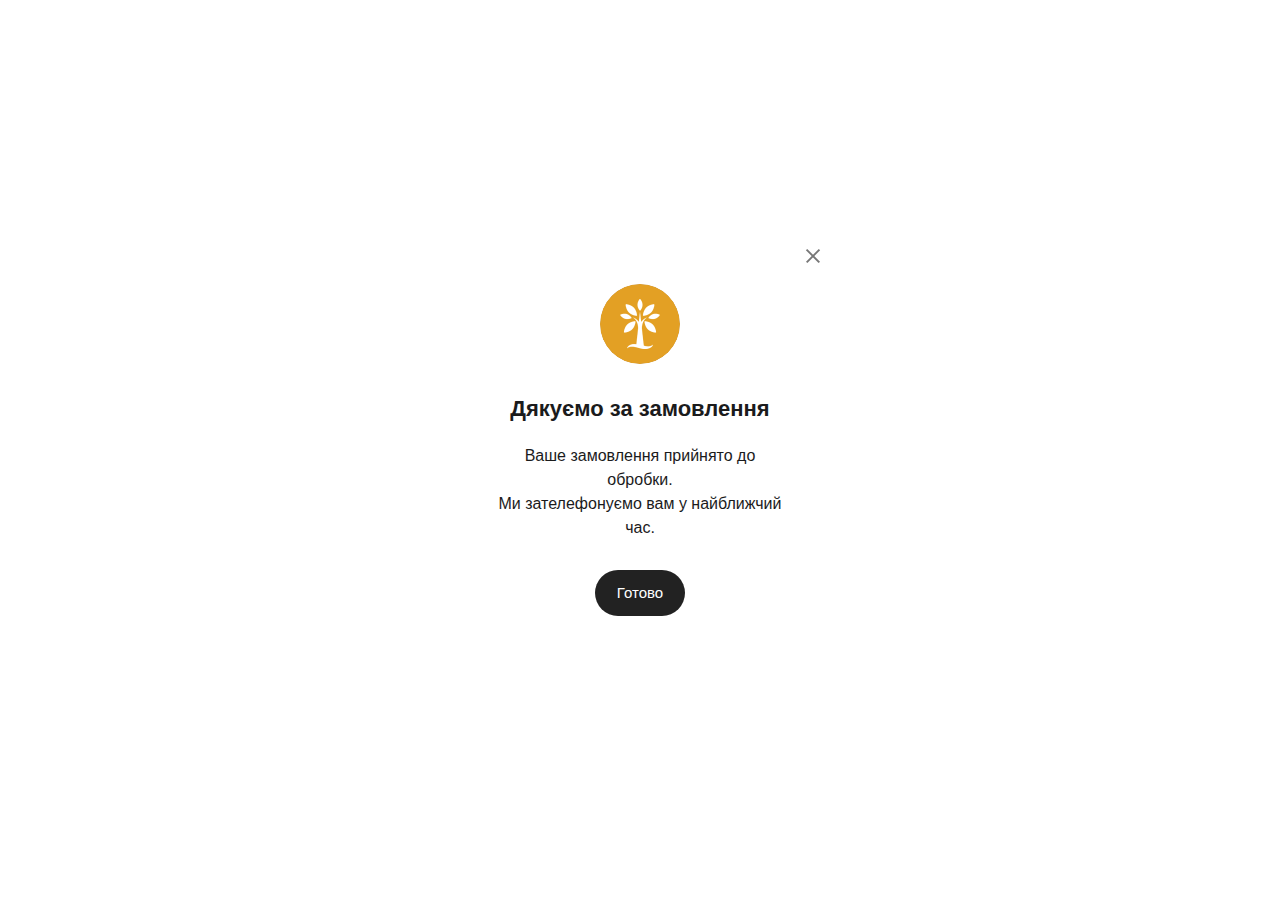
==== commit 6f574d71: "Change thanks text" ====
--- a/thanks.html
+++ b/thanks.html
@@ -1706,8 +1706,9 @@
                                              data-components="[]">
                                             <div class="element-content element-content--static element-content--vertical"
                                                  style="">
-                                                <div class="element-text text-style-subtitle text-align-inherit"><p>
-                                                    Спасибо за заказ</p></div>
+                                                <div class="element-text text-style-subtitle text-align-inherit">
+                                                    <p>Дякуємо за замовлення</p>
+                                                </div>
                                             </div>
                                         </div>
                                         <div class="element-item element-item--static element-item--vertical"
@@ -1717,8 +1718,8 @@
                                             <div class="element-content element-content--static element-content--vertical"
                                                  style="">
                                                 <div class="element-text text-style-content text-align-inherit">
-                                                    <p>Ваш заказ принят в обработку.&nbsp;</p>
-                                                    <p>Мы свяжемся с вами в ближайшее время.</p></div>
+                                                    <p>Ваше замовлення прийнято до обробки.</p>
+                                                    <p>Ми зателефонуємо вам у найближчий час.</p></div>
                                             </div>
                                         </div>
                                         <div class="element-item is-last-child element-item--static element-item--vertical"
--- a/assets/custom.css
+++ b/assets/custom.css
@@ -35,6 +35,12 @@
         display: inline-block;
     }
 }
+@media screen and (max-width: 320px) {
+
+    .br-on-xs {
+        display: inline-block;
+    }
+}
 
 [data-id="286696"] {
     background-color: rgba(0, 0, 0, 0.55);
@@ -61,6 +67,145 @@
     padding: 15px;
     background-color: #E3A024;
 }
+
+.super-sale {
+    position: relative;
+    padding: 60px 10px 30px 10px;
+    font-size: 48px;
+    line-height: 1.2;
+    text-align: center;
+    margin-right: 11%;
+}
+.super-sale .price {
+    display: inline-block;
+    position: relative;
+    background-color: red;
+    padding: 4px;
+    margin-right: 50px;
+    font-style: italic;
+    line-height: 1;
+    z-index: 10;
+}
+.super-sale .old-price {
+    display: inline-block;
+    position: absolute;
+    bottom: 78px;
+    width: 118px;
+    left: 50%;
+    margin-left: 57px;
+    padding: 5px;
+    font-size: 0.6em;
+    line-height: 0.8em;
+    color: #f5d463;
+    overflow: hidden;
+    background-color: red;
+    font-style: italic;
+}
+.super-sale .old-price:after {
+    content: '';
+    display: inline-block;
+    position: absolute;
+    height: 4px;
+    width: 200%;
+    background-color: #000000;
+    transform: rotate(-18deg);
+    z-index: 5;
+    left: -54%;
+    top: 50%;
+}
+.super-sale .sale-percentage {
+    display: inline-block;
+    position: absolute;
+    top: 53px;
+    left: 50%;
+    height: 90px;
+    width: 90px;
+    margin-left: 155px;
+    background-color: red;
+    font-size: 0.4em;
+    line-height: 1;
+    border-radius: 50%;
+    padding: 15px 0 0;
+    text-align: center;
+}
+.super-sale .sale-percentage__number {
+    font-size: 1.3em;
+    padding-bottom: 8px;
+    font-family: Helvetica, sans-serif, sans-serif;
+}
+.super-sale .sale-percentage__text {
+    font-size: 0.9em;
+}
+
+@media screen and (max-width: 767px) {
+    .super-sale {
+        padding: 40px 10px 20px;
+        font-size: 34px;
+        margin-right: 6%;
+    }
+    .super-sale .price {
+        margin-right: 95px;
+    }
+    .super-sale .old-price {
+        width: auto;
+        bottom: 55px;
+        margin-left: 12px;
+    }
+    .super-sale .sale-percentage {
+        top: 34px;
+        margin-left: 83px;
+        height: 60px;
+        width: 60px;
+        padding: 9px 0 0;
+    }
+    .super-sale .sale-percentage__number {
+        padding-bottom: 4px;
+    }
+}
+@media screen and (max-width: 330px) {
+    .super-sale {
+        padding: 40px 10px 20px;
+        font-size: 28px;
+    }
+
+    .super-sale .old-price {
+        bottom: 53px;
+        margin-left: 0;
+        width: auto;
+    }
+    .super-sale .sale-percentage {
+        margin-left: 55px;
+        padding-top: 13px;
+    }
+    .super-sale .old-price:after {
+        height: 2px;
+    }
+}
+
+.timer2 {
+    padding: 5%;
+    background: rgba(0,0,0,0.45);
+    border-radius: 35px;
+    max-width: 80%;
+    margin: 0 auto;
+}
+@media screen and (max-width: 767px) {
+    .timer2 {
+        max-width: initial;
+    }
+}
+
+.text-marker {
+    display: inline-block;
+    background-color: red;
+    color: #FFFFFF;
+    padding: 3px;
+    font-style: italic;
+    line-height: 1;
+    font-weight: bold;
+    font-family: Arial;
+}
+
 
 [data-id="873084"] .component-image__natural {
     display: block !important;
